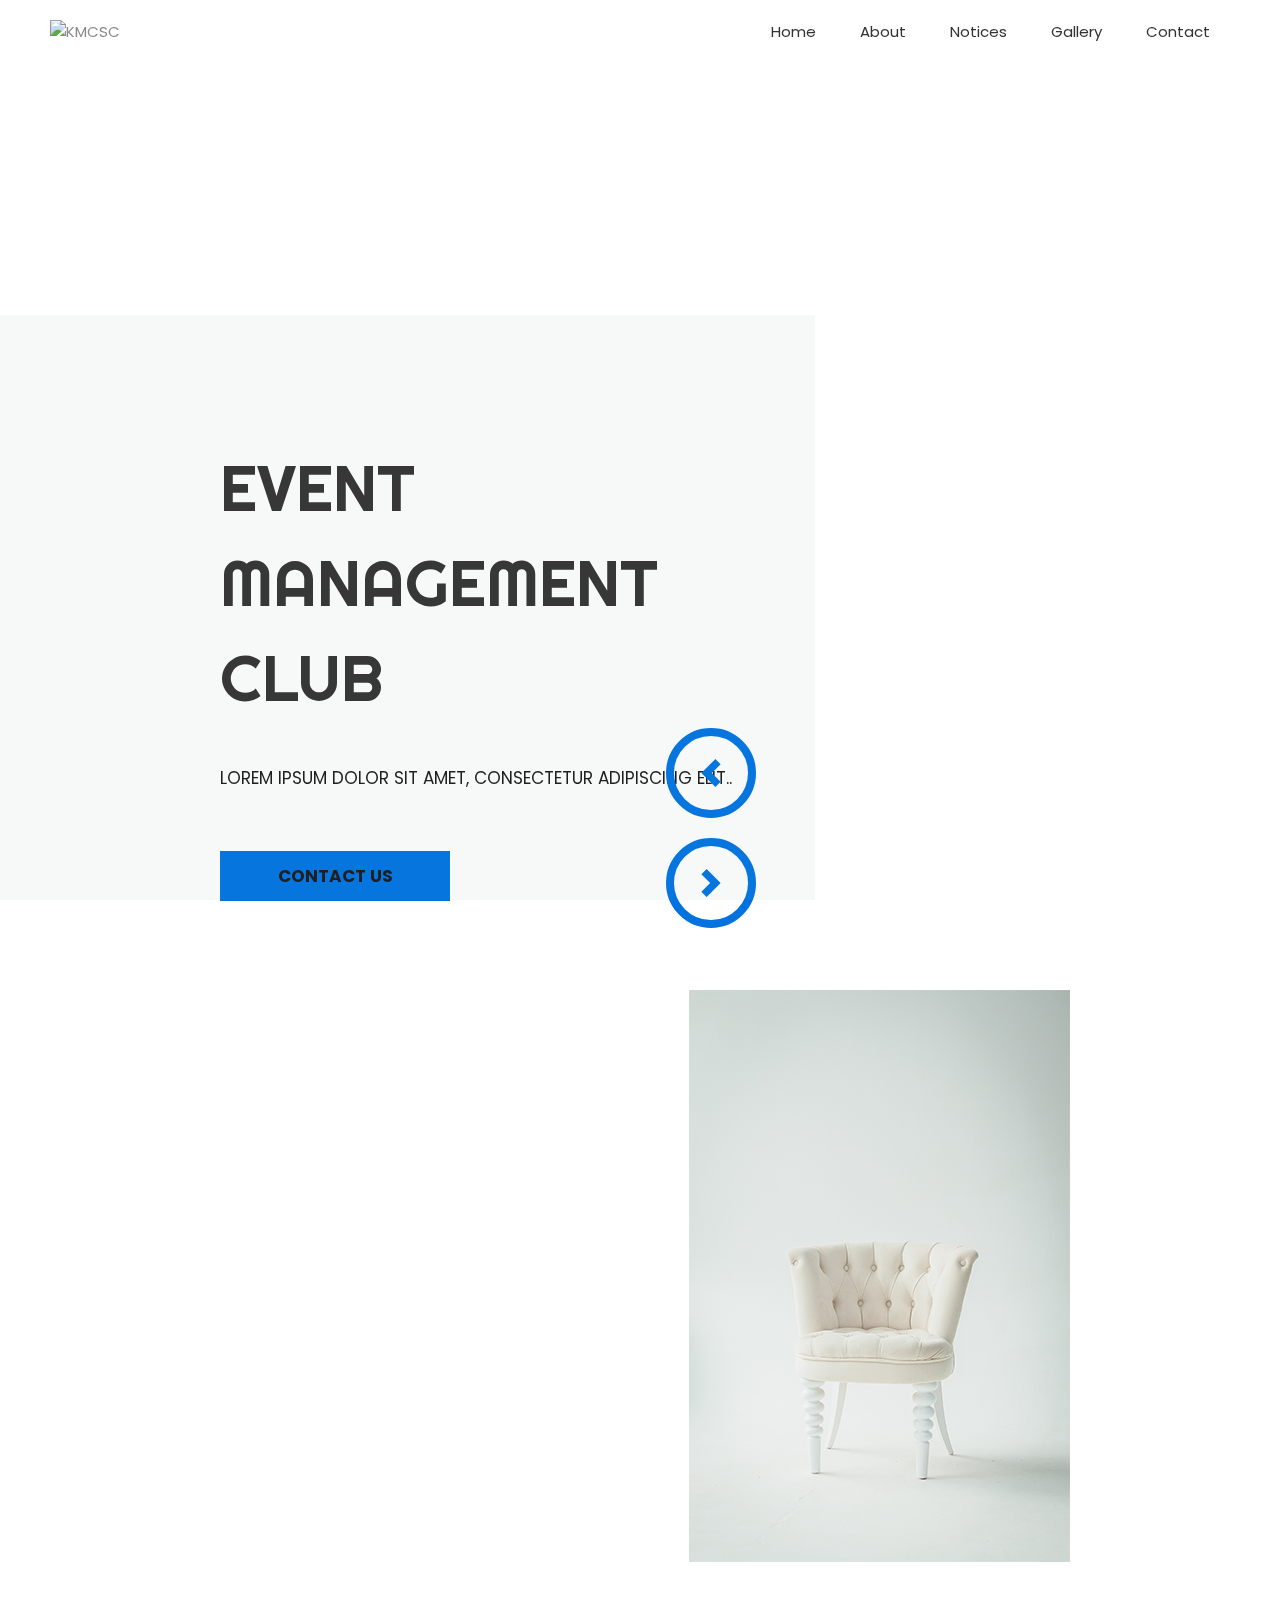
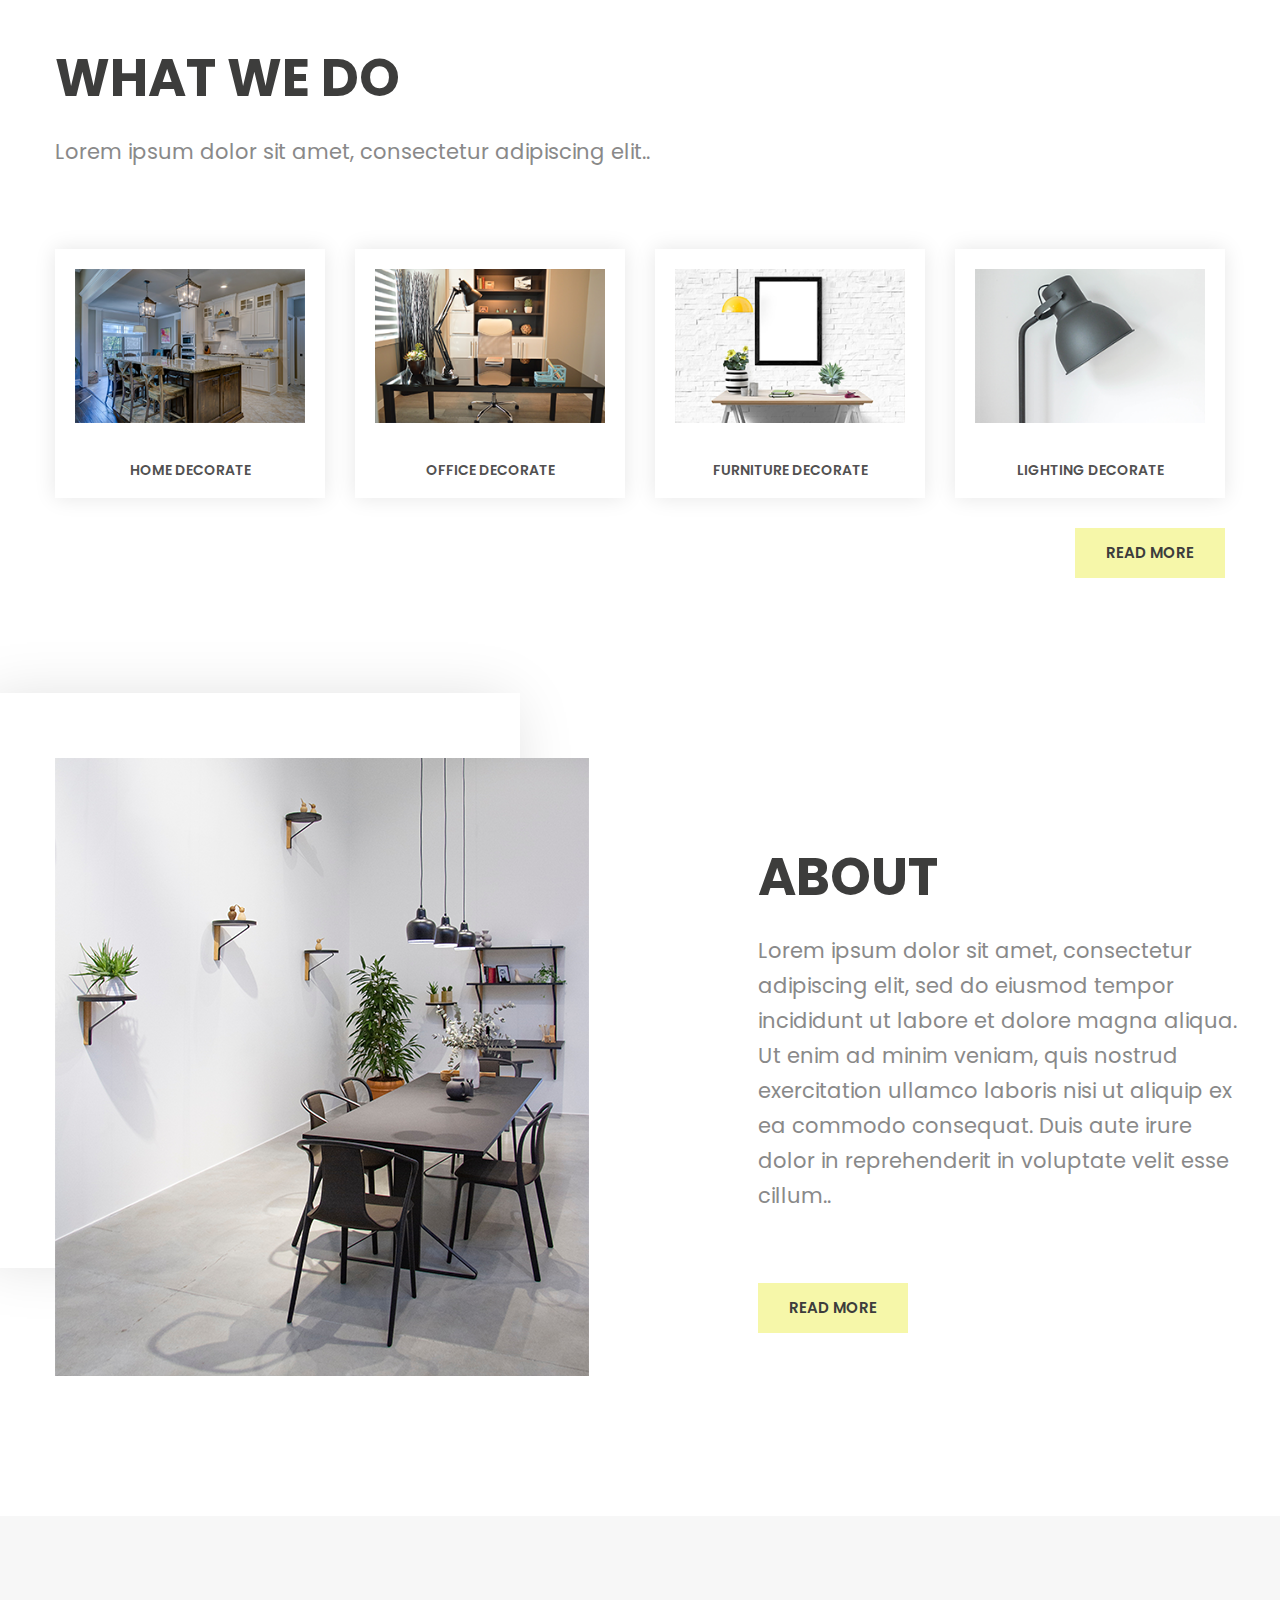
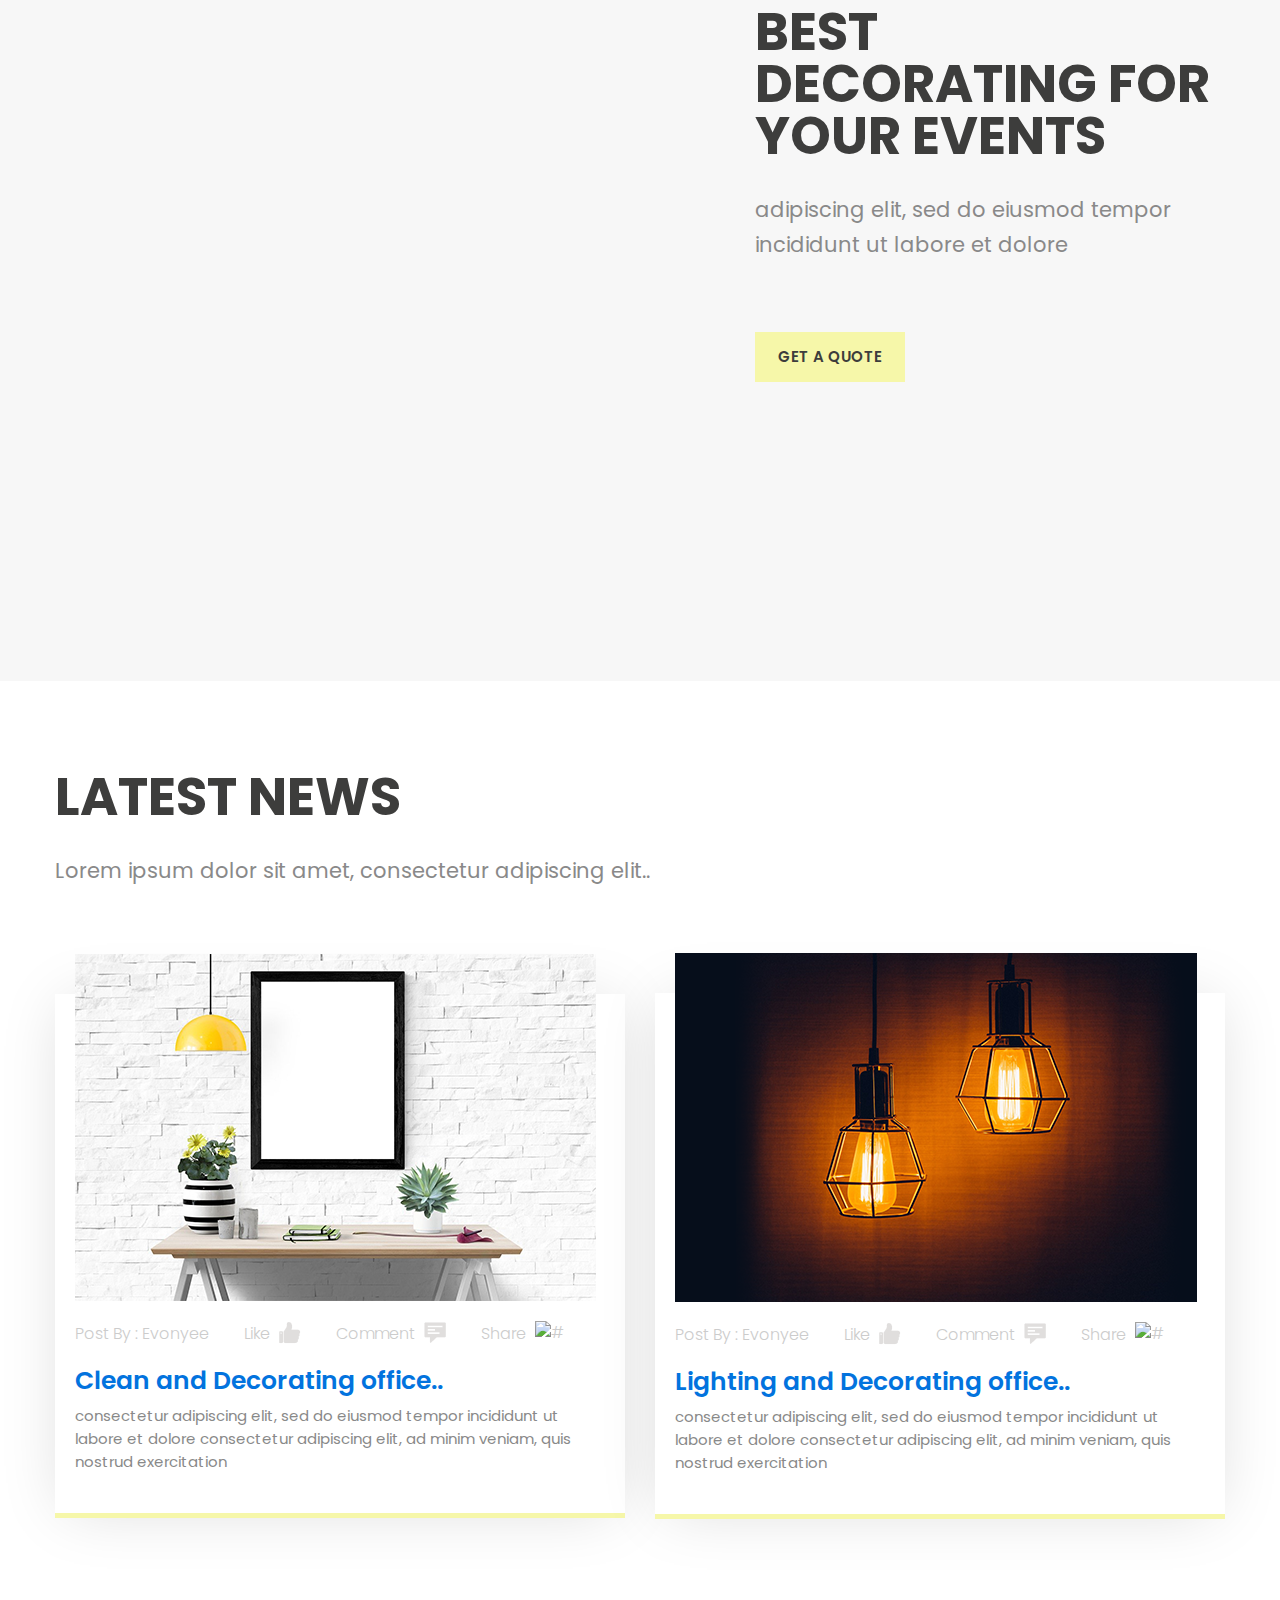
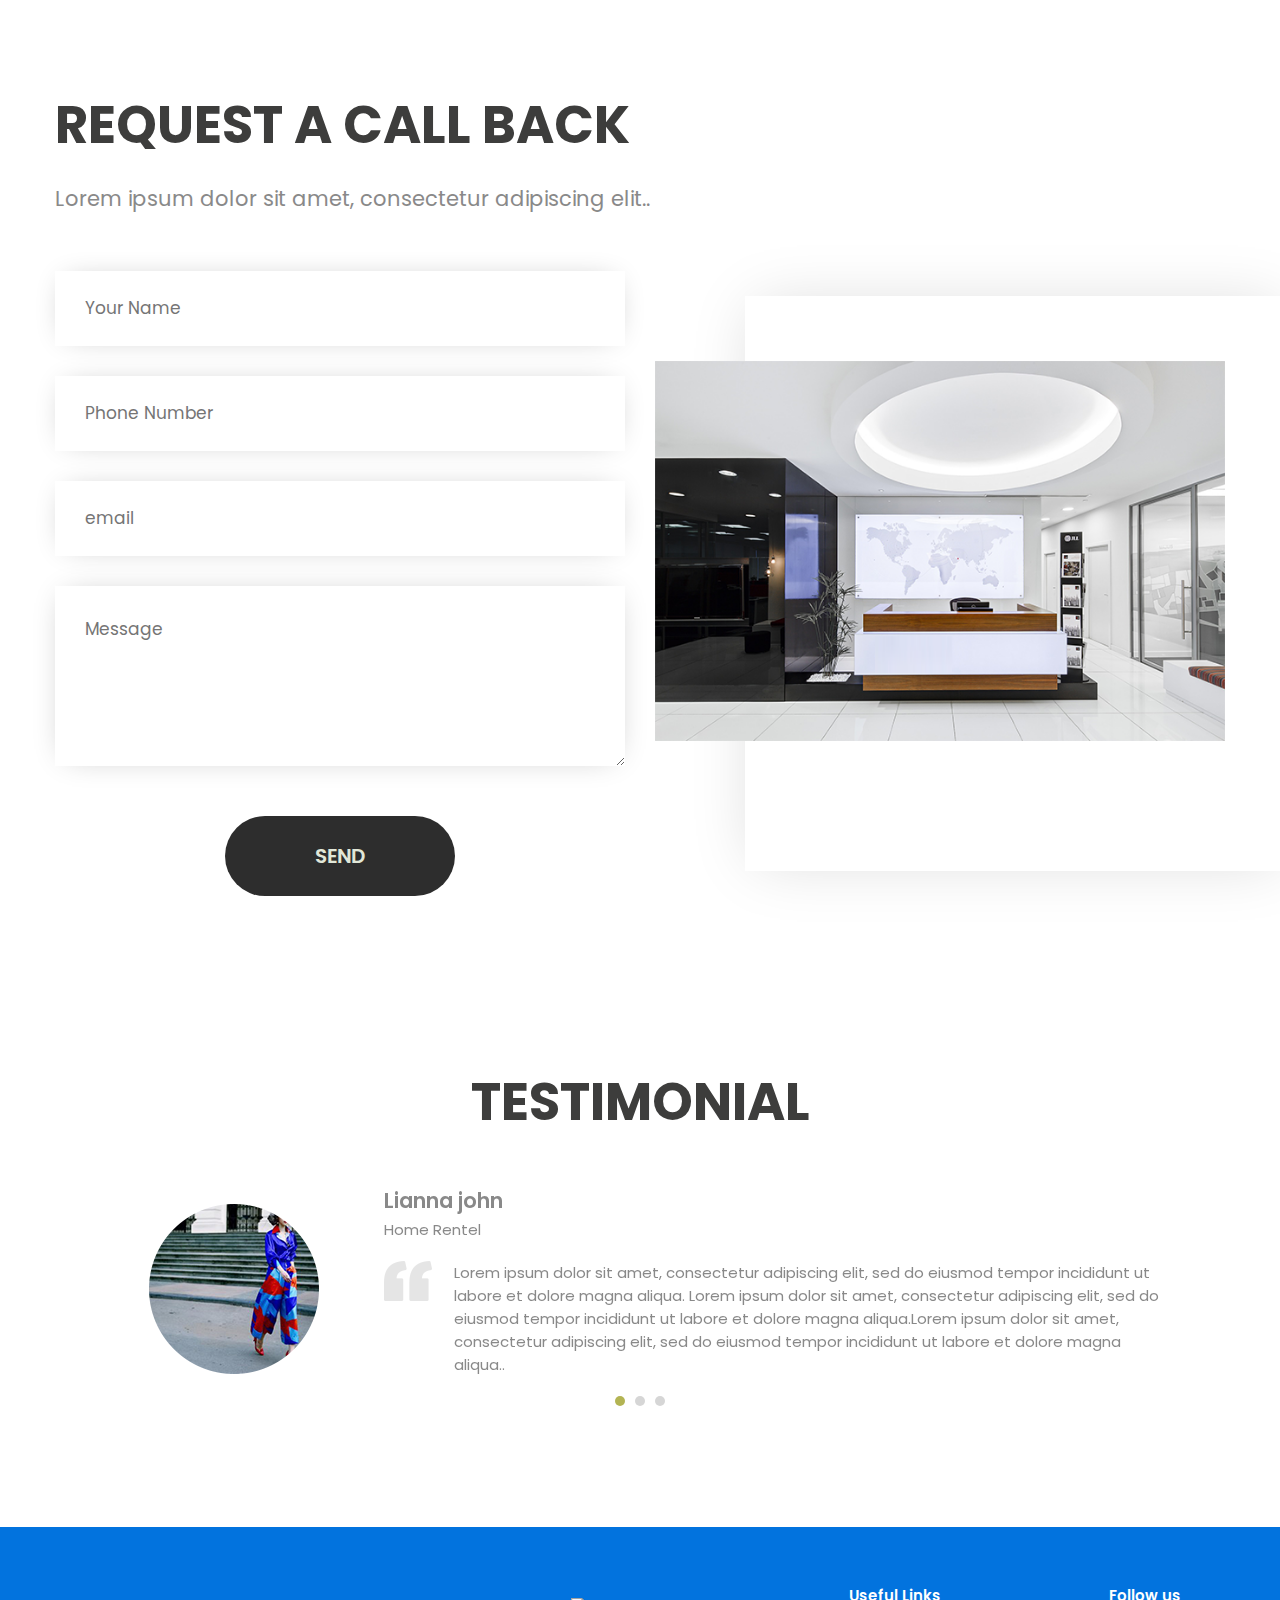
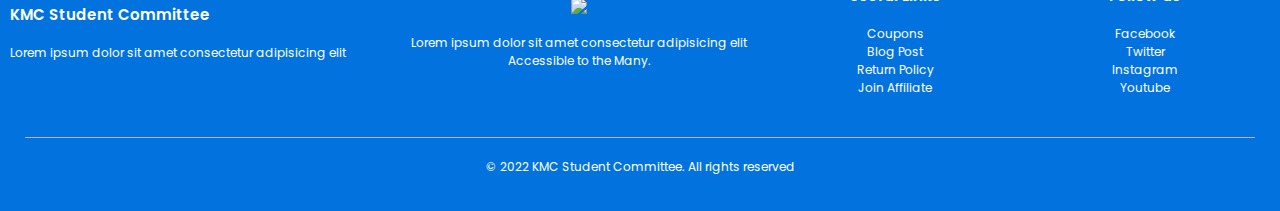
==== index2.html @ a3b0aa75 "updates" ====
<!DOCTYPE html>
<html lang="en">
   <head>
      <!-- basic -->
      <meta charset="utf-8">
      <meta http-equiv="X-UA-Compatible" content="IE=edge">
      <!-- mobile metas -->
      <meta name="viewport" content="width=device-width, initial-scale=1">
      <meta name="viewport" content="initial-scale=1, maximum-scale=1">
      <!-- site metas -->
      <title>Event Management Club</title>
      <meta name="keywords" content="">
      <meta name="description" content="">
      <meta name="author" content="">
      <!-- site icons -->
      <link rel="icon" href="img2/fevicon.png" type="image/png" />
      <!-- bootstrap css -->
      <link rel="stylesheet" href="css2/bootstrap.min.css" />
      <!-- site css -->
      <link rel="stylesheet" href="css2/style.css" />
      <link rel="stylesheet" href="css/style.css" />
      <!-- responsive css -->
      <link rel="stylesheet" href="css2/responsive.css" />
      <link rel="stylesheet" href="css/breakpoints.css" />
      <!-- colors css -->
      <link rel="stylesheet" href="css2/colors.css" />
      <!-- custom css -->
      <link rel="stylesheet" href="css2/custom.css" />
      <!-- wow animation css -->
      <link rel="stylesheet" href="css2/animate.css" />
      <!-- <link rel="stylesheet" href="css/scroll.css" /> -->
      <!-- Revolution Loaling Fonts and Icons  -->
      <link rel="stylesheet" href="js2/revolution/fonts/pe-icon-7-stroke/css2/pe-icon-7-stroke.css">
      <link rel="stylesheet" href="https://unicons.iconscout.com/release/v4.0.0/css/line.css">
      <link rel="stylesheet" href="https://unicons.iconscout.com/release/v4.0.0/css/solid.css">
      <!-- Revolution style Sheets  -->
      <link rel="stylesheet" href="js2/revolution/css2/settings.css">
      <link rel="stylesheet" href="js2/revolution/css2/layers.css">
      <link rel="stylesheet" href="js2/revolution/css2/navigation.css">
      <!-- owl stylesheets -->
      <link rel="stylesheet" href="css2/owl.carousel.min.css">
      <link rel="stylesheet" href="css2/owl.theme.default.css">
      <!--[if lt IE 9]>
      <script src="https://oss.maxcdn.com/libs/html5shiv/3.7.0/html5shiv.js"></script>
      <script src="https://oss.maxcdn.com/libs/respond.js2/1.4.2/respond.min.js"></script>
      <![endif]-->
   </head>
   <body id="default_theme" class="home_page1">
      <!-- header -->
      <div class="navbar">
         <img src="images/logo_stroke.png" alt="KMCSC" class="logo">
         <nav>
           <div class="nav_container">
         <ul class="MenuItems">
           <li><a href="index.html" class="club-nav-a">Home</a></li>
           <li><a href="" class="club-nav-a">About</a></li>
           <li><a href="" class="club-nav-a">Notices</a></li>
           <li><a href="" class="club-nav-a">Gallery</a></li>
           <li><a href="" class="club-nav-a">Contact</a></li>
         </ul>
         <button id="open-menu-btn"><i class="uil uil-bars"></i></button>
         <button id="close-menu-btn"><i class="uil uil-multiply"></i></button>
       </div>
       </nav>

       </div>
      <!-- Start Banner Slider -->
      <div class="banner-slider">
         <div class="container-fluid">
            <div class="row">
               <div id="slider_main" class="carousel slide" data-ride="carousel">
                  <!-- The slideshow -->
                  <div class="carousel-inner">
                     <div class="carousel-item active">
                        <div class="full">
                           <div class="left_blog_top">
                              <h3>Event Management<br>Club</h3>
                              <p>Lorem ipsum dolor sit amet, consectetur adipiscing elit..</p>
                              <a class="bt_main" href="contact.html">Contact Us</a>
                           </div>
                           <div class="right_blog_top">
                              <img src="img2/slide1_right.png" alt="#" />
                           </div>
                        </div>
                     </div>
                     <div class="carousel-item">
                        <div class="full">
                           <div class="left_blog_top">
                              <h3>Event Management<br>Club</h3>
                              <p>Lorem ipsum dolor sit amet, consectetur adipiscing elit..</p>
                              <a class="bt_main" href="contact.html">Contact Us</a>
                           </div>
                           <div class="right_blog_top">
                              <img src="img2/slide1_right.png" alt="#" />
                           </div>
                        </div>
                     </div>
                  </div>
                  <div class="slide_arrow">
                     <span>
                     <a class="carousel-control-prev" href="#slider_main" data-slide="prev">
                     <span class="carousel-control-prev-icon"></span>
                     </a>
                     <a class="carousel-control-next" href="#slider_main" data-slide="next">
                     <span class="carousel-control-next-icon"></span>
                     </a>
                     </span>
                  </div>
               </div>
            </div>
         </div>
      </div>
      <!-- End Banner Slider -->
      <!-- section -->
      <section class="layout_padding what_we_do">
         <div class="container">
            <div class="row">
               <div class="col-md-12">
                  <div class="full heading_s1">
                     <h3>What We Do</h3>
                     <p>Lorem ipsum dolor sit amet, consectetur adipiscing elit..</p>
                  </div>
               </div>
            </div>
            <div class="row">
               <div class="col-md-3">
                  <div class="full decorate_blog">
                     <img src="images2/sm1.png" alt="#" />
                     <a class="decorate_blog_bt" href="hd.html">Home Decorate</a>
                  </div>
               </div>
               <div class="col-md-3">
                  <div class="full decorate_blog">
                     <img src="images2/sm2.png" alt="#" />
                     <a class="decorate_blog_bt" href="od.html">Office Decorate</a>
                  </div>
               </div>
               <div class="col-md-3">
                  <div class="full decorate_blog">
                     <img src="images2/sm3.png" alt="#" />
                     <a class="decorate_blog_bt" href="fd.html">Furniture Decorate</a>
                  </div>
               </div>
               <div class="col-md-3">
                  <div class="full decorate_blog">
                     <img src="images2/sm4.png" alt="#" />
                     <a class="decorate_blog_bt" href="ld.html">Lighting Decorate</a>
                  </div>
               </div>
            </div>
            <div class="row">
               <div class="col-sm-12">
                  <div class="full">
                     <a class="read_more_bt float-right" href="#">Read More</a>
                  </div>
               </div>
            </div>
         </div>
      </section>
      <!-- end section -->
      <!-- section -->
      <section class="layout_padding about_section">
         <div class="container">
            <div class="row">
               <div class="col-md-12">
                  <div class="row">
                     <div class="row">
                        <div class="col-md-7 p-relative r-left">
                           <div class="full back_blog text_align_center padding_right_left_15">
                              <img src="images2/about_img.png" alt="#" />
                           </div>
                        </div>
                        <div class="col-md-5">
                           <div class="full heading_s1">
                              <h3>About</h3>
                              <p>Lorem ipsum dolor sit amet, consectetur adipiscing elit, sed do eiusmod tempor incididunt ut labore et dolore magna aliqua. Ut enim ad minim veniam, quis nostrud exercitation ullamco laboris nisi ut aliquip ex ea commodo consequat. Duis aute irure dolor in reprehenderit in voluptate velit esse cillum..</p>
                           </div>
                           <div class="full">
                              <a class="read_more_bt" href="#">Read More</a>
                           </div>
                        </div>
                     </div>
                  </div>
               </div>
            </div>
         </div>
      </section>
      <!-- end section -->
      <!-- section -->
      <section class="layout_padding design_layout">
         <div class="container">
            <div class="row">
               <div class="col-md-7">
                  <div class="full">
                  </div>
               </div>
               <div class="col-md-5">
                  <div class="full heading_s1">
                     <h3>Best<br>Decorating for<br>Your events</h3>
                     <p>adipiscing elit, sed do eiusmod tempor incididunt ut labore et dolore </p>
                  </div>
                  <div class="full">
                     <a class="read_more_bt" href="#">Get A Quote</a>
                  </div>
               </div>
            </div>
         </div>
      </section>
      <!-- end section -->
      <!-- section -->
      <section class="layout_padding">
         <div class="container">
            <div class="row">
               <div class="col-md-12">
                  <div class="full heading_s1">
                     <h3>Latest News</h3>
                     <p>Lorem ipsum dolor sit amet, consectetur adipiscing elit..</p>
                  </div>
               </div>
            </div>
            <div class="row">
               <div class="col-md-6">
                  <div class="blog_style">
                     <div class="full news_blog">
                        <img src="images2/blog1.png" alt="#" />
                     </div>
                     <div class="full post_colum">
                        <ul>
                           <li>Post By : Evonyee</li>
                           <li><a href="#">Like <img src="images2/like_btn.png" alt="#" /></a></li>
                           <li><a href="#">Comment <img src="images2/msg_btn.png" alt="#" /></a></li>
                           <li><a href="#">Share <img src="images2/Share_btn.png" alt="#" /></a></li>
                        </ul>
                     </div>
                     <div class="full">
                        <h3>Clean and Decorating office..</h3>
                        <p>consectetur adipiscing elit, sed do eiusmod tempor incididunt ut labore et dolore consectetur adipiscing elit, ad minim veniam, quis nostrud exercitation</p>
                     </div>
                  </div>
               </div>
               <div class="col-md-6">
                  <div class="blog_style">
                     <div class="full news_blog">
                        <img src="images2/blog2.png" alt="#" />
                     </div>
                     <div class="full post_colum">
                        <ul>
                           <li>Post By : Evonyee</li>
                           <li><a href="#">Like <img src="images2/like_btn.png" alt="#" /></a></li>
                           <li><a href="#">Comment <img src="images2/msg_btn.png" alt="#" /></a></li>
                           <li><a href="#">Share <img src="images2/Share_btn.png" alt="#" /></a></li>
                        </ul>
                     </div>
                     <div class="full">
                        <h3>Lighting and Decorating office..</h3>
                        <p>consectetur adipiscing elit, sed do eiusmod tempor incididunt ut labore et dolore consectetur adipiscing elit, ad minim veniam, quis nostrud exercitation</p>
                     </div>
                  </div>
               </div>
            </div>
         </div>
      </section>
      <!-- end section -->
      <!-- section -->
      <section class="layout_padding">
         <div class="container">
            <div class="row">
               <div class="col-md-12">
                  <div class="full heading_s1">
                     <h3>Request A Call Back</h3>
                     <p>Lorem ipsum dolor sit amet, consectetur adipiscing elit..</p>
                  </div>
               </div>
            </div>
            <div class="row">
               <div class="col-md-6">
                  <form action="#">
                     <fieldset>
                        <div class="row">
                           <div class="col-sm-12">
                              <div class="full fieldset_blog">
                                 <input type="text" placeholder="Your Name" name="name" />
                              </div>
                              <div class="full fieldset_blog">
                                 <input type="text" placeholder="Phone Number" name="phone_no" />
                              </div>
                              <div class="full fieldset_blog">
                                 <input type="email" placeholder="email" name="email" />
                              </div>
                              <div class="full fieldset_blog">
                                 <textarea placeholder="Message"></textarea>
                              </div>
                              <div class="full fieldset_blog center">
                                 <button>Send</button>
                              </div>
                           </div>
                        </div>
                     </fieldset>
                  </form>
               </div>
               <div class="col-md-6 p-relative">
                  <div class="full back_blog">
                     <img class="img-responsive" src="images2/call_back.png" alt="#" />
                  </div>
               </div>
            </div>
         </div>
      </section>
      <!-- end section -->
      <!-- section -->
      <section class="layout_padding">
         <div class="container">
            <div class="row">
               <div class="col-md-12">
                  <div class="full heading_s1 text_align_center">
                     <h3>Testimonial</h3>
                  </div>
                  <div class="testimonial_slider">
                     <div class="full">
                        <div class="client_slider_main2">
                           <div id="testimonial2" class="client_slider_main owl-carousel owl-theme">
                              <div class="item">
                                 <div class="row">
                                    <div class="col-md-3">
                                       <div class="full">
                                          <div class="center"> <img src="images2/layout_img/testimo_profile.png" alt="#" /> </div>
                                       </div>
                                    </div>
                                    <div class="col-md-9">
                                       <div class="full">
                                          <div class="testi_head">
                                             <h4>Lianna john</h4>
                                             <p>Home Rentel</p>
                                          </div>
                                       </div>
                                       <div class="full testi_slide">
                                          <p><img src="images2/layout_img/quate_left_test.png" alt="#" />Lorem ipsum dolor sit amet, consectetur adipiscing elit, sed do eiusmod tempor incididunt ut labore et dolore magna aliqua. Lorem ipsum dolor sit amet, consectetur adipiscing elit, sed do eiusmod tempor incididunt ut labore et dolore magna aliqua.Lorem ipsum dolor sit amet, consectetur adipiscing elit, sed do eiusmod tempor incididunt ut labore et dolore magna aliqua..</p>
                                       </div>
                                    </div>
                                 </div>
                              </div>
                              <div class="item">
                                 <div class="row">
                                    <div class="col-md-3">
                                       <div class="full">
                                          <div class="center"> <img src="images2/layout_img/testimo_profile.png" alt="#" /> </div>
                                       </div>
                                    </div>
                                    <div class="col-md-9">
                                       <div class="full">
                                          <div class="testi_head">
                                             <h4>Rosy Mike</h4>
                                             <p>Home Rentel</p>
                                          </div>
                                       </div>
                                       <div class="full testi_slide">
                                          <p><img src="images2/layout_img/quate_left_test.png" alt="#" />Lorem ipsum dolor sit amet, consectetur adipiscing elit, sed do eiusmod tempor incididunt ut labore et dolore magna aliqua. Lorem ipsum dolor sit amet, consectetur adipiscing elit, sed do eiusmod tempor incididunt ut labore et dolore magna aliqua.Lorem ipsum dolor sit amet, consectetur adipiscing elit, sed do eiusmod tempor incididunt ut labore et dolore magna aliqua..</p>
                                       </div>
                                    </div>
                                 </div>
                              </div>
                              <div class="item">
                                 <div class="row">
                                    <div class="col-md-3">
                                       <div class="full">
                                          <div class="center"> <img src="images2/layout_img/testimo_profile.png" alt="#" /> </div>
                                       </div>
                                    </div>
                                    <div class="col-md-9">
                                       <div class="full">
                                          <div class="testi_head">
                                             <h4>William Butter</h4>
                                             <p>Home Rentel</p>
                                          </div>
                                       </div>
                                       <div class="full testi_slide">
                                          <p><img src="images2/layout_img/quate_left_test.png" alt="#" />Lorem ipsum dolor sit amet, consectetur adipiscing elit, sed do eiusmod tempor incididunt ut labore et dolore magna aliqua. Lorem ipsum dolor sit amet, consectetur adipiscing elit, sed do eiusmod tempor incididunt ut labore et dolore magna aliqua.Lorem ipsum dolor sit amet, consectetur adipiscing elit, sed do eiusmod tempor incididunt ut labore et dolore magna aliqua..</p>
                                       </div>
                                    </div>
                                 </div>
                              </div>
                           </div>
                        </div>
                     </div>
                  </div>
               </div>
            </div>
         </div>
      </section>
      <!-- end section -->
      <!-- end footer -->
      <section>
         <div class="footer hidden">
           <div class="container2">
             <div class="row">
               <div class="footer-col-1">
                 <h3>KMC Student Committee</h3>
                 <p>Lorem ipsum dolor sit amet consectetur adipisicing elit</p>
               </div>
               <div class="footer-col-2">
                 <img src="images/logo_stroke.png">
                 <p>Lorem ipsum dolor sit amet consectetur adipisicing elit  Accessible to the Many.</p>
               </div>
               <div class="footer-col-3">
                 <h3>Useful Links</h3>
                 <ul>
                   <li>Coupons</li>
                   <li>Blog Post</li>
                   <li>Return Policy</li>
                   <li>Join Affiliate</li>
                 </ul>
               </div>
               <div class="footer-col-4">
                 <h3>Follow us</h3>
                 <ul>
                   <li>Facebook</li>
                   <li>Twitter</li>
                   <li>Instagram</li>
                   <li>Youtube</li>
                 </ul>
               </div>
             </div>
             <hr>
             <p class="copyright">© 2022 KMC Student Committee. All rights reserved</p>
           </div>
         </div>
         
        </section>
      <!-- end cpy -->
      <!-- jQuery (necessary for Bootstrap's JavaScript) -->
      <script src="js/test.js"></script>
      <script src="js2/jquery.min.js"></script>
      <script src="js2/popper.min.js"></script>
      <script src="js2/bootstrap.min.js"></script>
      <!-- javascript -->
      <script src="js2/owl.carousel.js"></script>
      <!-- wow animation -->
      <script src="js2/wow.js"></script>
      <!-- menumaker -->
      <script src="js2/menumaker.js"></script>
      <!-- custom js -->
      <script src="js2/custom.js"></script>
   </body>
</html>
---- css2/style.css ----
/*------------------------------------------------------------------
        File Name: style.css
-------------------------------------------------------------------*/


/*------------------------------------------------------------------
        1. import fonts
-------------------------------------------------------------------*/

@import url(https://fonts.googleapis.com/css?family=Source+Sans+Pro:300,400,400i,600,700,900);
@import url('https://fonts.googleapis.com/css?family=Raleway:100,100i,200,200i,300,300i,400,400i,500,500i,600,600i,700,700i,800,800i,900,900i');
@import url('https://fonts.googleapis.com/css?family=Poppins:100,100i,200,200i,300,300i,400,400i,500,500i,600,600i,700,700i,800,800i,900,900i');
@import url(https://fonts.googleapis.com/css?family=Roboto:300,400,400i,500,500i,700,700i);
@import url(https://fonts.googleapis.com/css?family=Arvo:400,400i,700,700i);
@import url('https://fonts.googleapis.com/css?family=Oswald:200,300,400,500,600,700');
@import url('https://fonts.googleapis.com/css?family=Montserrat:200,300,400,500,600,700,800,900');
@import url('https://fonts.googleapis.com/css?family=Courgette&subset=latin-ext');
@import url('https://fonts.googleapis.com/css?family=Quicksand:300,400,500,700');
@import url('https://fonts.googleapis.com/css?family=Norican');
@import url('https://fonts.googleapis.com/css?family=Righteous&display=swap');

/*------------------------------------------------------------------
        2. import files
-------------------------------------------------------------------*/

@import url(animate.css);
@import url(font-awesome.min.css);

/*------------------------------------------------------------------
        3. basic
-------------------------------------------------------------------*/

* {
    margin: 0;
    padding: 0;
    outline: none !important;
    box-sizing: border-box;
}
:root {
	--color-primary: #0273de;
	--color-white: #fff;
	--color-dark-text: #333;
	--color-1st-background: #f9fcff;
	--color-primary-dark: #0264c2;
	--color-grey-light: #f3f3f3;
	--color-orange: #DA4D1D;
}

input,
button,
select,
textarea {
    outline: none !important;
}

html,
body {
    color: #898989;
    font-size: 15px;
    font-family: 'Quicksand', sans-serif;
    line-height: normal;
    font-weight: 400;
    overflow-x: hidden !important;
}

body {
    overflow-x: hidden;
}

/* a {
    color: #1f1f1f;
    text-decoration: none !important;
    outline: none !important;
    -webkit-transition: all .3s ease-in-out;
    -moz-transition: all .3s ease-in-out;
    -ms-transition: all .3s ease-in-out;
    -o-transition: all .3s ease-in-out;
    transition: all .3s ease-in-out;
}

h1,
h2,
h3,
h4,
h5,
h6 {
    letter-spacing: 0;
    font-weight: normal;
    position: relative;
    padding: 0;
    font-weight: normal;
    line-height: normal;
    color: #1f1f1f;
    margin: 0
}

h6 {
    font-size: 14px;
    margin-bottom: 10px;
}

h1 {
    font-size: 24px
} */

.small_heading.main-heading h2 {
    font-size: 21px;
}

.small_heading.main-heading::after {
    top: 18px;
}

.small_heading.main-heading {
    width: 100%;
    margin: 10px 0;
}

/* h3 {
    font-size: 18px
}

h4 {
    font-size: 16px
}

h5 {
    font-size: 14px
}

h1 a,
h2 a,
h3 a,
h4 a,
h5 a,
h6 a {
    color: #212121;
    text-decoration: none!important;
    opacity: 1
} */

ol,
ul {
    list-style: none;
    margin: 0;
}

/* a {
    color: #000;
    text-decoration: none;
    outline: none;
} */

a,
.btn {
    text-decoration: none !important;
    outline: none !important;
    -webkit-transition: all .3s ease-in-out;
    -moz-transition: all .3s ease-in-out;
    -ms-transition: all .3s ease-in-out;
    -o-transition: all .3s ease-in-out;
    transition: all .3s ease-in-out;
}

.btn-custom {
    margin-top: 20px;
    background-color: transparent;
    border: 2px solid #ddd;
    padding: 12px 40px;
    font-size: 16px;
}

.button_section {
    float: left;
    width: 100%;
}

.right_bt {
    float: right;
}

a.btn,
button.btn {
    min-width: 170px;
    height: 50px;
    border-radius: 100px;
    padding: 0;
    text-align: center;
    line-height: 52px;
    font-size: 14px;
    font-weight: 400;
    text-transform: uppercase;
    margin-top: 10px;
    color: #fff;
    border: solid transform 1px;
}

a.btn:hover,
button.btn:hover,
a.btn:focus,
button.btn:focus {
    background: #252525;
    color: #fff;
}

button {
    transition: ease all 0.5s;
    cursor: pointer;
}

.bt_main {
    color: #1b1b1b;
    font-size: 17px;
    min-width: 230px;
    float: left;
    text-align: center;
    height: 50px;
    border-radius: 0;
    line-height: 50px;
    font-weight: 700;
    border: none;
    padding: 0 35px;
    text-transform: uppercase;
}

.bt_main:hover,
.bt_main:focus {
    color: #fff;
}

.reverse_bt.bt_main {
    color: #fff;
}

.white_bt.bt_main {
    background: #fff;
}

.white_bt.bt_main:hover,
.white_bt.bt_main:focus {
    color: #fff;
}

.field button {
    background: #2d2d2d;
    color: #e1e7d8;
    font-size: 20px;
    width: auto;
    float: left;
    text-align: center;
    height: 70px;
    border-radius: 100px;
    line-height: 50px;
    font-weight: 700;
    border: none;
    transition: ease all 0.1s;
    cursor: pointer;
    min-width: 225px;
    margin-top: 30px;
}

.field button:hover, .field button:focus {
    background: #f6f7a9;
    color: #111;
    box-shadow: 0 0 30px 0 rgba(0,0,0,0.1);
    border: solid #fff 2px;
}

.border_circle_bt {
    border-radius: 50px;
}

.padding-bottom_0 {
    padding-bottom: 0 !important;
}

.padding-top_0 {
    padding-top: 0 !important;
}

.padding-bottom_1 {
    padding-bottom: 10px !important;
}

.padding-bottom_2 {
    padding-bottom: 20px !important;
}

.padding-bottom_3 {
    padding-bottom: 30px !important;
}

.padding-bottom_4 {
    padding-bottom: 40px !important;
}

.padding-bottom_5 {
    padding-bottom: 50px !important;
}

.margin_top_10 {
    margin-top: 10px;
}

.color_black p,
.color_black p.large,
.color_black ul,
.color_black ul li {
    color: #000;
}

.black_color {
    color: #000 !important;
}

.extra_light_font {
    font-weight: 300 !important;
}

.light_font {
    font-weight: 300 !important;
}

.normal_font {
    font-weight: 400 !important;
}

.semi_bold_font {
    font-weight: 600 !important;
}

.bold_font {
    font-weight: 700 !important;
}

.extra_bold_font {
    font-weight: 900 !important;
}

.lead {
    font-size: 18px;
    line-height: 30px;
    color: #767676;
    margin: 0;
    padding: 0;
}

blockquote {
    margin: 20px 0 20px;
    padding: 30px;
}

.margin_0 {
    margin: 0 !important;
}

.padding_0 {
    padding: 0 !important;
}

/* h2 {
    font-size: 36px;
    color: #000;
    line-height: normal;
    font-weight: 600;
    margin-bottom: 20px;
    text-transform: none;
    position: relative;
}

h3 {
    font-size: 24px;
    color: #484949;
    line-height: normal;
    font-weight: 600;
    text-transform: none;
    font-family: 'Poppins', sans-serif;
    margin-bottom: 10px;
}

h4 {
    font-size: 18px;
    color: #000;
    line-height: 21px;
    font-weight: 600;
    text-transform: uppercase;
    margin: 30px 0 20px 0;
}

h5 {
    font-size: 15px;
    font-weight: 700;
    text-transform: uppercase;
    margin: 0;
    line-height: normal;
    color: #000;
}

p {
    color: #1b1b1b;
    font-size: 17px;
    font-weight: 400;
    line-height: normal;
}

p.large {
    color: #707070;
    font-size: 16px;
    font-weight: 400;
}

p.large_2 {
    font-weight: 500;
    font-size: 14px;
    color: #000;
} */

.img-responsive {
    max-width: 100%;
}

button,
input,
select,
textarea,
option {
    font-family: 'Poppins', sans-serif;
}

a#submit {
    z-index: 1;
}

a:hover,
a:focus {
    color: #000;
    text-decoration: none;
}

.span1,
.span2,
.span3,
.span4,
.span5,
.span6,
.span7,
.span8,
.span9,
.span10 {
    padding: 0 15px;
    float: left;
    min-height: 25px;
}

.border_radius_0 {
    border-radius: 0 !important;
}

.span1 {
    width: 10%;
}

.span2 {
    width: 20%;
}

.span3 {
    width: 30%;
}

.span4 {
    width: 40%;
}

.span5 {
    width: 50%;
}

.span6 {
    width: 60%;
}

.span7 {
    width: 70%;
}

.span8 {
    width: 80%;
}

.span9 {
    width: 90%;
}

.span10 {
    width: 100%;
}

.container {
    width: 1200px;
    max-width: 1200px;
}

.layout_padding {
    padding-top: 90px;
    padding-bottom: 90px;
}

.layout_padding_2 {
    padding-top: 75px;
    padding-bottom: 75px;
}

.full {
    width: 100%;
    float: left;
    margin: 0;
    padding: 0;
}

.vertical-center {
    display: flex;
    align-items: center;
    height: 100%;
    width: 100%;
}

.right_side {
    float: right;
}

.text_align_right {
    text-align: right;
}

.left_side {
    float: left;
}

.text_align_left {
    text-align: left;
}

.text_align_center {
    text-align: center;
}

.center {
    width: 100%;
    display: flex;
    justify-content: center;
    align-items: center;
}

.border_dotted_circle {
    border: dotted #e1e1e1 3px;
    width: 170px;
    height: 170px;
    border-radius: 100%;
    display: flex;
    justify-content: center;
    align-items: center;
    position: relative;
    z-index: 1;
}

.border_dotted_circle:hover,
.border_dotted_circle:focus {
    border: dotted #e1e1e1 3px;
    animation-name: rotate;
    animation-duration: 2s;
    animation-iteration-count: infinite;
    animation-timing-function: linear;
    -webkit-animation-name: rotate;
    -webkit-animation-duration: 2s;
    -webkit-animation-iteration-count: infinite;
    -webkit-animation-timing-function: linear;
    -moz-animation-name: rotate;
    -moz-animation-duration: 2s;
    -moz-animation-iteration-count: infinite;
    -moz-animation-timing-function: linear;
    -ms-animation-name: rotate;
    -ms-animation-duration: 5s;
    -ms-animation-iteration-count: infinite;
    -ms-animation-timing-function: linear;
    -o-animation-name: rotate;
    -o-animation-duration: 2s;
    -o-animation-iteration-count: infinite;
    -o-animation-timing-function: linear;
}

@-webkit-keyframes rotate {
    from {
        -webkit-transform: rotate(0deg);
        -moz-transform: rotate(0deg);
        -ms-transform: rotate(0deg);
        -o-transform: rotate(0deg);
        transform: rotate(0deg);
    }
    to {
        -webkit-transform: rotate(360deg);
        -moz-transform: rotate(360deg);
        -ms-transform: rotate(360deg);
        -o-transform: rotate(360deg);
        transform: rotate(360deg);
    }
}

@-moz-keyframes rotate {
    from {
        -moz-transform: rotate(0deg);
    }
    to {
        -moz-transform: rotate(360deg);
    }
}

.white_fonts p,
.white_fonts h1,
.white_fonts h2,
.white_fonts h3,
.white_fonts h4,
.white_fonts h5,
.white_fonts h6,
.white_fonts ul,
.white_fonts ul li,
.white_fonts ul li a,
.white_fonts ul i,
.white_fonts .post_info i,
.white_fonts div,
.white_fonts a.read_more {
    color: #fff !important;
}

.light_gray_fonts p,
.light_gray_fonts h1,
.light_gray_fonts h2,
.light_gray_fonts h3,
.light_gray_fonts h4,
.light_gray_fonts h5,
.light_gray_fonts h6,
.light_gray_fonts ul,
.light_gray_fonts ul li,
.light_gray_fonts ul li a,
.light_gray_fonts ul i,
.light_gray_fonts .post_info i,
.light_gray_fonts div,
.light_gray_fonts a.read_more {
    color:var(--color-dark-text) !important;
}

.parallax_bg {
    background-repeat: no-repeat;
    background-position: center center;
    background-size: cover;
    background-attachment: fixed;
}

.dark_gray {
    background-color: #252525;
    min-height: 400px;
}

.list_style_1 {
    font-size: 14px;
    font-weight: 500;
    margin: 20px 0 15px;
}

.list_style_1 i {
    float: left;
    margin: 3px 16px 0 0;
}

.light_silver {
    background: #f9f9f9;
}

.light_silver_2 {
    background: #f3f3f3;
}

hr.dottad_border {
    border-top: dotted 3px;
    margin: 80px 0;
}

.padding_right_left_15 {
    padding-left: 15px;
    padding-right: 15px;
}

.padding_right_left_25 {
    padding-left: 25px;
    padding-right: 25px;
}

.padding_top_80 {
    padding-top: 80px;
}

.padding_bottom_80 {
    padding-bottom: 80px;
}

.padding_bottom_0 {
    padding-bottom: 0;
}

.padding_inner {
    padding-top: 75px;
    padding-bottom: 75px;
}

.theme_color_bg h2::after {
    background: #fff;
}

.layout_pur_minus {
    margin-bottom: -190px;
    position: relative;
    z-index: 1;
}

.haf_full_section {
    position: relative;
}

.haf_full_section.right_full::after {
    content: "";
    display: block;
    width: 50%;
    background-color: #333;
    height: 100%;
    position: absolute;
    top: 0;
    right: 0;
    background-repeat: no-repeat;
    background-size: cover;
}

.haf_full_section.left_full::before {
    content: "";
    display: block;
    width: 50%;
    background-color: #333;
    height: 100%;
    position: absolute;
    top: 0;
    left: 0;
    background-repeat: no-repeat;
    background-size: cover;
}

.gray1 {
    background: #464646;
}

.gray2 {
    background-color: #555555;
}

.overlap_top_img_main {
    margin: -70px 0 0 0;
}

.center_padding {
    padding: 150px 0 120px;
}

.border_0 {
    border-width: 0 !important;
}

.oswald_fonts h1,
.oswald_fonts h2,
.oswald_fonts h3,
.oswald_fonts h4,
.oswald_fonts h5,
.oswald_fonts h6 {
    font-family: 'Oswald', sans-serif;
}

.small_radius {
    border-radius: 5px;
}

section .small_head h2 {
    font-size: 30px;
}

.home_page8 p.team_mem_name {
    font-size: 18px;
    font-weight: 400;
}

.margin_top_0 {
    margin-top: 0 !important;
}

.montserrat_fonts li,
.montserrat_fonts a,
.montserrat_fonts ul {
    font-family: 'Montserrat', sans-serif;
    font-weight: 400;
}


/*------------------------------------------------------------------
        4. loader
-------------------------------------------------------------------*/


/* Preloader */

#preloader {
    position: fixed;
    top: 0;
    left: 0;
    background-color: #fff;
    z-index: 999;
    display: flex;
    justify-content: center;
    align-items: center;
    width: 100%;
    height: 100%;
}

#status {
    background: url('../images/loading.gif');
    width: 500px;
    height: 375px;
    background-size: cover;
    background-position: center center;
    background-repeat: no-repeat;
}


/*------------------------------------------------------------------
        5. header
-------------------------------------------------------------------*/

.header {
    padding: 0;
    position: absolute;
    width: 100%;
    z-index: 2;
}

.header_fixed {
    position: fixed;
    top: 0;
    left: 0;
    width: 100%;
}

.header_style2.header {
    padding: 10px 0;
}

.home_page2 .header {
    background: #fff;
}

.home_page2 .header .social_icons li a:hover,
.home_page2 .header .social_icons li a:focus {
    color: #f7b516;
}

.home_page2 .logo_circle img {
    position: relative;
    top: 10px;
}

.header_bg_transparent {
    background: rgba(37, 37, 37, 0.2);
}

.header.header_style4.header_left_side .main_menu {
    margin-right: 0;
    margin-left: 100px;
}

.header_top {
    min-height: 50px;
    padding: 30px 0 30px;
    border-bottom: solid rgba(255,255,255,.1) 1px;
}

.fix_header {
    position: absolute;
    top: 0;
    z-index: 1;
    width: 100%;
    background: rgba(0, 0, 0, .5);
}

.top_style {
    float: left;
    width: 100%;
}


/**-- logo --**/

.logo {
    margin: 0;
    float: left;
}

.logo img {
    width: 210px;
}

.home_page2 .logo_circle {
    background: #fff;
    float: left;
    width: 100%;
    text-align: center;
    margin: -15px 0;
    padding: 15px 0;
    border-radius: 0;
}

.home_page2 .logo_circle::after {
    width: 100%;
    height: 56px;
    content: "";
    display: block;
    position: absolute;
    z-index: 1;
    bottom: -65px;
    left: 0;
    background-image: url('../images/arr_logo.png');
    background-repeat: no-repeat;
    background-position: bottom center;
    background-size: 100% 100%;
}

.logo_circle {
    margin-left: 30px;
    float: left;
}

.toggle_icon {
    float: left;
    position: relative;
}

/**-- menu --**/

.sidenav {
    height: 100%;
    width: 0;
    position: fixed;
    z-index: 35;
    top: 0;
    left: 0;
    background-color: 
    #111;
    overflow-x: hidden;
    transition: 0.5s;
    clip-path: polygon(0 0, 100% 0, 75% 100%, 0% 100%);
    display: flex;
    justify-content: center;
}

.menu_sidebar {
    float: left;
    left: 0;
    position: relative;
    width: 100%;
    padding: 100px 80px;
}

.sidenav a {
    padding: 20px 20px 20px 30px;
    text-decoration: none;
    font-size: 28px;
    color: #818181;
    display: block;
    transition: 0.3s;
    text-transform: uppercase;
    font-weight: 400;
    font-family: 'Poppins', sans-serif;
    color: #fff;
}

.sidenav a:hover {
  color: #fafba4;
}

.sidenav .closebtn {
  position: absolute;
  top: 0;
  right: 25px;
  font-size: 36px;
  margin-left: 50px;
}

.menu_side {
    float: right;
    width: auto;
    position: relative;
    z-index: 1;
}

.main_menu div#navbar_menu ul li a i {
    font-weight: 600;
    font-size: 13px;
}

#navbar_menu,
#navbar_menu ul,
#navbar_menu ul li,
#navbar_menu ul li a,
#navbar_menu #menu-button {
    margin: 0;
    padding: 0;
    border: 0;
    list-style: none;
    line-height: 1;
    display: block;
    -webkit-box-sizing: border-box;
    -moz-box-sizing: border-box;
    box-sizing: border-box;
}

#navbar_menu ul,
#navbar_menu ul li,
#navbar_menu ul li a,
#navbar_menu #menu-button {
    position: relative;
}

#navbar_menu:after,
#navbar_menu>ul:after {
    content: ".";
    display: block;
    clear: both;
    visibility: hidden;
    line-height: 0;
    height: 0;
}

#navbar_menu #menu-button {
    display: none;
}

#navbar_menu {
    margin: 0;
    float: left;
}

#navbar_menu>ul>li {
    float: left;
    margin: 0;
}

#navbar_menu.align-center>ul {
    font-size: 0;
    text-align: center;
}

#navbar_menu.align-center>ul>li {
    display: inline-block;
    float: none;
}

#navbar_menu.align-center ul ul {
    text-align: left;
}

#navbar_menu.align-right>ul>li {
    float: right;
}

#navbar_menu>ul>li>a {
    padding: 21px 20px;
    font-size: 14px;
    font-weight: 500;
    text-transform: uppercase;
    position: relative;
}

#navbar_menu>ul>li.active a:after,
#navbar_menu>ul>li:hover>a:after,
#navbar_menu>ul>li:focus>a:after {
    background: #FA6742;
    width: 20px;
}

#navbar_menu>ul>li.active a:before,
#navbar_menu>ul>li:hover>a:before,
#navbar_menu>ul>li:focus>a:before {
    background: #FA6742;
    width: 20px;
}

#navbar_menu>ul>li.active>a,
#navbar_menu>ul>li:hover>a,
#navbar_menu>ul>li:focus>a {
    color: #fff;
    background: #4ca8b3;
    text-shadow: 1px 1px 1px rgba(0, 0, 0, 0.3);
}

#navbar_menu ul ul {
    position: absolute;
    left: -9999px;
}

#navbar_menu.align-right ul ul {
    text-align: right;
}

#navbar_menu ul ul li {
    height: 0;
    -webkit-transition: all .25s ease;
    -moz-transition: all .25s ease;
    -ms-transition: all .25s ease;
    -o-transition: all .25s ease;
    transition: all .25s ease;
}

#navbar_menu li:hover>ul {
    left: auto;
}

#navbar_menu.align-right li:hover>ul {
    left: auto;
    right: 0;
}

#navbar_menu li:hover>ul>li {
    height: 44px;
}

#navbar_menu ul ul ul {
    margin-left: 100%;
    top: 0;
}

#navbar_menu.align-right ul ul ul {
    margin-left: 0;
    margin-right: 100%;
}

#navbar_menu ul ul li a {
    padding: 15px 20px 15px;
    font-size: 14px;
    color: #999;
    font-weight: 400;
    background: #fff;
    color: #666 !important;
}

#navbar_menu ul ul li:last-child>a,
#navbar_menu ul ul li.last-item>a {}

#navbar_menu ul ul li:hover>a,
#navbar_menu ul ul li a:hover {
    color: #ffffff;
}

#navbar_menu ul ul {
    width: 250px;
    box-shadow: 0 5px 35px -18px #000;
    border-top: solid 5px #f7b516;
}

#navbar_menu ul ul li a:hover,
#navbar_menu ul ul li a:focus {
    color: #4ca8b3 !important;
    padding: 15px 20px 15px;
}

.main_bg {
    margin-top: 0px;
    min-height: 70px;
    position: relative;
}

#navbar_menu>ul>li a i.fa-angle-down {
    transition: ease all 0.5s;
}

#navbar_menu>ul>li:hover>a i.fa-angle-down {
    transform: rotate(180deg);
}

/**-- social icon --**/

.social_icons {
    float: left;
    margin: 5px 0;
}

section .social_icons {
    width: 100%;
}

.social_icons li {
    display: inline;
    font-size: 15px;
    margin-left: 15px;
}

.social_icons li {
    display: inline;
    font-size: 16px;
    margin-left: 10px;
}

.social_icons li a {
    color: #173243;
}

.social_icons li a:hover,
.social_icons li a:focus {
    color: #f7b516;
}

.logo_circle img {
    width: auto;
}

.right_section_bottom_header a {
    color: #fff;
    padding: 18px 0;
    float: right;
    font-weight: 400;
}

.right_section_bottom_header a:hover,
.right_section_bottom_header a:focus {
    color: #f7b516;
}


/*------------------------------------------------------------------
        6. main slider revolution
-------------------------------------------------------------------*/

.revolution_slider,
.revolution_slider #rev_slider_486_1_wrapper {
    height: 740px !important;
}

.tp-bullets {
    border: none;
    border-radius: 0;
    display: block;
    height: auto !important;
    padding: 0;
    position: absolute;
    right: 0px !important;
    text-align: center !important;
    top: auto !important;
    width: 182px !important;
    z-index: 1000;
    bottom: 50px !important;
    float: left;
}

.tp-bullet {
    background: rgba(255, 255, 255, 1) none repeat scroll 0 0;
    cursor: pointer;
    display: block !important;
    height: 8px;
    left: 0;
    margin-left: 10px;
    margin-top: 0;
    position: static;
    top: auto !important;
    width: 50px;
    float: left;
    border-radius: 10px;
}

.tp-bullet.selected,
.tp-bullet:hover {
    background: #24bbc9;
}

.welcome-text h1 {
    font-size: 90px !important;
    text-transform: none;
    color: #f7b516;
    font-family: 'Raleway', sans-serif;
    font-weight: 700 !important;
    position: relative;
}

.welcome-text h1 {
    line-height: normal !important;
}

.welcome-text h2 {
    font-weight: 400 !important;
    color: #fff;
    font-family: 'Norican', cursive;
    font-size: 75px !important;
    line-height: normal !important;
}

.welcome-text h3 {
    font-size: 26px;
    font-weight: 400;
    letter-spacing: 0px !important;
    margin-bottom: 20px;
    padding-bottom: 20px !important;
    position: relative;
    color: #ffffff;
    line-height: normal !important;
}

.welcome-text h3::after {
    background: #24bbc9 none repeat scroll 0 0;
    bottom: 0;
    content: "";
    height: 4px;
    left: 0;
    position: absolute;
    width: 150px;
}

.welcome-text p {
    color: #ffffff;
    font-weight: 400;
    display: inline-block;
}

.home-button a {
    background: #24bbc9 none repeat scroll 0 0;
    border-radius: 50px;
    color: #fff;
    font-size: 14px;
    letter-spacing: 1px !important;
    margin-right: 20px;
    padding: 15px 30px;
    text-transform: uppercase;
    -webkit-transition: 0.3s !important;
    transition: 0.3s !important;
    font-weight: 400;
}

.home-button {
    margin-top: 60px;
}

.tp-bannertimer {
    z-index: 99999;
}

.tp-bullets {
    display: none;
}

.forcefullwidth_wrapper_tp_banner, .rev_slider_wrapper.fullscreen-container {
    height: 100vh !important;
}

.banner-slider {
    height: auto;
    background-image: url('../img/slider1.png');
    width: 100%;
    background-size: cover;
    background-position: top center;
    padding: 94px 0 0 0;
    position: relative;
    background-attachment: fixed;
}

.left_blog_top h3 {
    font-size: 65px;
    color: var(--color-dark-text);
    text-transform: uppercase;
    font-family: 'Righteous', cursive;
    line-height: 95px;
    font-weight: normal;
}

.left_blog_top {
    background: #f7f8f8;
    width: 815px;
    height: 585px;
    padding-left: 220px;
    top: 0;
    left: 0;
    z-index: 9;
    padding-top: 125px;
    float: left;
    margin-top: 221px;
}

.left_blog_top p {
    color: 
    #1b1b1b;
    font-size: 17px;
    text-transform: uppercase;
    line-height: normal;
    margin-top: 40px;
    margin-bottom: 60px;
}

.right_blog_top {
    float: right;
    margin-right: 210px;
    box-shadow: -35px 30px 0 0 #fff;
    margin-top: 90px;
    transition: ease all 0.5s;
}

.slide_arrow {
    width: 90px;
    float: left;
    height: 100%;
    position: absolute;
    left: 52%;
    top: 0;
    display: flex;
    align-items: center;
}

.slide_arrow span {
    float: left;
    width: 100%;
}

.carousel-control-prev {
    border: solid var(--color-primary) 8px;
    width: 90px;
    height: 90px;
    border-radius: 100%;
    opacity: 1;
    position: relative;
    color: #f6f8a5;
}

.carousel-control-next {
    border: solid var(--color-primary) 8px;
    width: 90px;
    height: 90px;
    border-radius: 100%;
    opacity: 1;
    color: #f6f8a5;
    position: relative;
    margin-top: 20px;
}

.carousel-control-next-icon {
    background-image: url("data:image/svg+xml;charset=utf8,%3Csvg xmlns='http://www.w3.org/2000/svg' fill='%230273de' viewBox='0 0 8 8'%3E%3Cpath d='M2.75 0l-1.5 1.5 2.5 2.5-2.5 2.5 1.5 1.5 4-4-4-4z'/%3E%3C/svg%3E");
}

.carousel-control-prev-icon {
    background-image: url("data:image/svg+xml;charset=utf8,%3Csvg xmlns='http://www.w3.org/2000/svg' fill='%230273de' viewBox='0 0 8 8'%3E%3Cpath d='M5.25 0l-4 4 4 4 1.5-1.5-2.5-2.5 2.5-2.5-1.5-1.5z'/%3E%3C/svg%3E");
}

/*------------------------------------------------------------------
        7. section
-------------------------------------------------------------------*/


/**-- main heading --**/

.heading_main {
    width: 100%;
    margin: 0 0 35px;
    letter-spacing: 0;
}

.full_heading {
    width: 100%;
    margin: 0;
}

.heading_style_1 h2::after {
    width: 109px;
    height: 4px;
    background: #4ca8b3;
    content: "";
    display: block;
    margin: 0 0 15px;
}

.white_heading_border h2::after {
    background: #fff !important;
}

.center_head_border h2:after,
.center_head_border:after {
    margin-left: auto !important;
    margin-right: auto !important;
}

.color_heading h4 {
    color: #4b31aa;
}

.double_line_heading h2 {
    line-height: 45px;
}


/**-- style heading 2 --**/

.heading_style_2 p.small_text {
    font-size: 18px;
    font-weight: 600;
    text-transform: uppercase;
    margin: 0;
}

.heading_style_2 p {
    font-size: 18px;
    margin-top: -15px;
    margin-bottom: 45px;
}


/**-- style heading 3 --**/

.heading_style_3 h2 {
    font-weight: 400;
}

.heading_style_3 p.large {
    font-size: 18px;
}

.heading_main.heading_style_3 {
    width: 100%;
    margin: 0;
}

.heading_style_3 h2::after {
    width: 100px;
    height: 2px;
    background: #4b31a9;
    content: "";
    display: block;
    margin: 11px 0 30px;
}


/**-- contant section --**/

.theme_bg {
    background-image: url('../images/layout_img/bg_layout.png');
    background-size: cover;
    min-height: 650px;
    background-position: center;
}

.layout_screen {
    left: -150px;
    position: relative;
}

.cross_layout {
    position: relative;
}

.cross_layout::before {
    width: 100%;
    height: 101px;
    content: "";
    display: block;
    top: -1px;
    position: absolute;
    background-image: url(../images/layout_img/cross_bg_top.png);
    background-size: 100% 100%;
}

.cross_layout:after {
    width: 100%;
    height: 101px;
    content: "";
    display: block;
    position: absolute;
    background-image: url('../images/layout_img/cross_bg_bottom.png');
    bottom: -1px;
    background-size: cover;
    background-repeat: no-repeat;
}

.feature_box {
    min-height: 315px;
    padding: 45px 0 30px;
    margin-bottom: 30px;
    box-shadow: 0 20px 35px -20px rgba(0, 0, 0, 0.2);
}


/*------------------------------------------------------------------
        8. price table
-------------------------------------------------------------------*/

.table_price {
    float: left;
    width: 100%;
    background: #2b5877;
    padding: 0;
    margin-top: 30px;
}

.table_price_per_2 span {
    float: left;
    width: 100%;
    color: #fff;
    font-size: 30px;
    height: 70px;
    margin: 0;
    background: yellow;
    line-height: 70px;
}

.table_price_per_2 p {
    float: left;
    width: 100%;
    margin: 25px 0;
    color: #fff;
    font-size: 45px;
    line-height: normal;
}

.active_price.table_price {
    transform: scale(1.15);
    background: #f7b516;
    box-shadow: 0 0 20px -15px #000;
    position: relative;
    z-index: 1;
}

.table_price_head {
    background: #5956cc;
    min-height: 80px;
}

.active_price .table_price_head {
    background: #fbb03b;
}

.table_price_head h5 {
    font-weight: 500;
    font-size: 16px;
    line-height: 80px;
    color: #fff;
}

.table_price_per {
    min-height: 122px;
    padding: 47px 0 0;
}

.table_price_per p {
    font-size: 60px;
    color: #4b31aa;
    font-weight: 300;
}

.table_price_per p small {
    font-size: 16px;
}

.table_price_cont_bottm {
    padding: 0 45px;
}

.table_price_cont_bottm ul {
    border-top: solid #ebebeb 2px;
    float: left;
    width: 100%;
    padding: 25px 0;
}

.table_price_cont_bottm ul li {
    float: left;
    width: 100%;
    font-size: 14px;
    color: #000000;
    line-height: normal;
    margin: 6px 0;
}

.table_price_bottm {
    float: left;
    width: 100%;
    justify-content: center;
    display: flex;
}

.priceImage {
    background-size: cover;
    background-position: center center;
    padding: 30px;
    text-align: center;
    position: relative;
}

.priceImage .maskImage h3 {
    color: #fff;
    text-shadow: 1px 1px 1px #000;
    font-size: 45px;
    margin: 0;
    padding: 20px;
    font-family: 'Norican', cursive;
    text-transform: none;
    font-weight: 400;
}

.priceInfo {
    float: left;
    width: 100%;
}

.priceInfo .priceTag {
    float: left;
    width: 100%;
    justify-content: center;
    display: flex;
    text-align: center;
    background: #fbb03b;
}

.priceInfo .priceTag h4 {
    text-align: center;
    margin: 0;
    font-size: 30px;
    float: left;
    line-height: 75px;
    border-radius: 90px;
    color: #fff;
    letter-spacing: -1px;
}

.priceTableWrapper {
    float: left;
    width: 100%;
    background: #f6f6f6;
    padding-bottom: 50px;
}

.priceInfo ul.list-unstyled {
    float: left;
    width: 100%;
    text-align: center;
    padding: 20px 0;
}

.priceInfo ul.list-unstyled li {
    float: left;
    width: 100%;
    text-align: center;
    line-height: 42px;
    font-size: 16px;
}


/*------------------------------------------------------------------
        9. team section
-------------------------------------------------------------------*/

.team_imform p {
    margin: 0;
    text-align: center;
    color: #000;
    font-weight: 400;
}

.team_imform p.team_mem_name {
    color: #4ca8b3;
    font-weight: 500;
    font-size: 18px;
}

.team_imform {
    padding: 15px 30px;
    border-top: solid #4ca8b3 5px;
    float: left;
    width: 100%;
}

.team_imform .member_media {
    float: left;
    width: 100%;
    margin-top: 15px;
    padding: 15px 0;
    background: #f6f6f6;
}


/*------------------------------------------------------------------
        10. blog section
-------------------------------------------------------------------*/

.blog_section {
    background: #fff;
    margin-top: 0;
}

.white_bg .blog_section {
    padding: 15px 0;
}

.blog_feature_cantant {
    padding: 35px 0 40px;
    float: left;
    width: 100%;
    margin-bottom: 30px;
    background: #fff;
    border-bottom: solid #4ca8b3 5px;
}

.blog_feature_cantant .blog_head {
    font-size: 22px;
    color: #222;
    font-weight: 500;
    margin-bottom: 15px;
    margin-top: 0;
    font-family: 'poppins', sans-serif;
    background: transparent;
    padding: 0;
}

.post_info {
    color: #000;
    font-size: 14px;
    margin-bottom: 15px;
    width: 100%;
}

.post_info ul li {
    display: inline;
    margin-right: 10px;
    color: #555;
    font-size: 15px;
    font-weight: 500;
}

.blog_feature_cantant p {
    color: #555555;
}

.post_info ul li i {
    color: #4ca8b3;
}

.blog_feature_cantant>p {
    background: #f6f6f6;
    padding: 25px;
}

.blog_grid .blog_feature_cantant>p {
    background: transparent;
    padding: 0;
}

.blog_grid .blog_feature_cantant .blog_head {
    font-size: 20px;
    margin-bottom: 15px;
}

.bottom_info {
    margin-top: 15px;
    float: left;
    width: 100%;
}

.bottom_info .social_icon.side_social_icon {
    margin-top: 4px;
    float: left;
    width: 100%;
}


/**-- blog details --**/

.name_user {
    font-size: 18px;
    color: #273a47;
    font-weight: 500;
    margin: 0;
}

.date_time_information {
    font-size: 13px;
    color: #4ca8b3;
    font-weight: 400;
    margin-bottom: 10px;
}

.comment p.msg {
    margin: -5px 0 10px 0;
    font-weight: 400;
    font-size: 17px;
    color: #4ca8b3;
}

.comment p.msg i {
    margin-right: 5px;
}

.comment p.msg span {
    font-weight: 400;
    font-size: 16px;
}

.user_comt {
    float: left;
    width: 100%;
    padding: 15px 0;
}

.user_comt.inner_commant {
    width: 85%;
    float: right;
    border-left: solid #4ca8b3 5px;
    background: #f6f6f6;
    padding-top: 20px;
    margin-bottom: 10px;
}

.user_comt img {
    max-width: 180px;
    width: 100%;
}

.user_comt div.left_text {
    margin-bottom: 20px;
}

.product_img div.center img {
    width: 100%;
}

.user_comt.inner_commant .br_single_blog_2 {
    display: none;
}

/**-- leave comment field --**/

.field {
    float: left;
    width: 100%;
    margin-bottom: 10px;
}

.field label {
    float: left;
    width: 100%;
    font-size: 14px;
    font-weight: 500;
    color: #000000;
    margin: 0;
    min-height: 40px;
    line-height: 40px;
}

form#commant_form div.field textarea.custom_field {
    margin-bottom: 10px;
    min-height: 150px;
}

.custom_field {
    float: right;
    width: 100%;
    background: #f8f8f8;
    border: solid #e1e1e1 1px;
    min-height: 50px;
    border-radius: 5px;
    color: #000;
    font-size: 14px;
    padding: 5px 15px;
}


/*------------------------------------------------------------------
        11. contact section
-------------------------------------------------------------------*/

.contact_section {
    background-image: url('../images/layout_img/contact_form_bg.png');
    background-position: right bottom;
    background-repeat: no-repeat;
    background-color: #4b31aa;
}

.contact_form {
    padding: 60px 60px;
    background-size: cover;
}

.contact_form.contact_inform {
    min-height: auto;
    float: left;
    width: 100%;
}

.contact_form_inner {
    max-width: 430px;
}

.contact_form p {
    color: #fff;
}

.contact_form.contact_inform p.inform_label {
    color: #898989;
    text-transform: uppercase;
    font-weight: normal;
    margin: 0;
}

.contact_form.contact_inform p.inform_cont {
    font-size: 18px;
    color: #000;
}

.contact_form_layout .contact_form {
    padding: 0;
    margin-top: 10px;
}

.contact_form_layout .field input {
    border: solid #e1e1e1 1px;
    height: 45px;
}

.contact_form_layout .field textarea {
    border: solid #e1e1e1 1px;
    height: 160px;
    padding: 15px 30px;
}

.contact_form_layout .contact_form {
    min-height: auto;
}

.golde_yellow_theme .dark_footer .footer_bottom div.center ul li {
    margin: 0 10px;
}

#map {
    height: 100%;
    min-height: 480px;
}

.visible_hidden {
    visibility: hidden;
}

.map_section {
    border-top: solid #4ca8b3 4px;
}

.footer_style_3 {
    padding: 40px 0;
}

.footer_style_3 .footer_bottom {
    border: none;
}

.footer_style_3 .footer_bottom .social_icons {
    margin: 0 0 -10px 0;
}

.footer_style_3 .footer_bottom p {
    margin: 0;
    color: #fff;
}


/**-- form --**/

.field input {
    width: 100%;
    margin-top: 0;
    min-height: 45px;
    padding: 0 20px;
    line-height: 45px;
    font-size: 14px;
    border: solid #eee 3px;
}

.field textarea {
    width: 100%;
    margin-top: 0px;
    font-size: 14px;
    min-height: 145px;
    padding: 15px 25px;
    line-height: normal;
    border: solid #eee 3px;
}


/*------------------------------------------------------------------
        12. footer
-------------------------------------------------------------------*/

footer {
    background-color: #fff;
    padding: 0 115px; 
}

footer .container-fluid {
    background: #2d2d2d;
    min-height: 455px;
    border-radius: 500px;
    margin-bottom: 35px;
}

.footer_top {
    padding-top: 90px;
    padding-bottom: 70px;
}

.f_logo {
    margin-bottom: 45px;
}

footer p {
    color: #fff;
    font-size: 17px;
    line-height: normal;
    letter-spacing: .2px;
}

.footer_link {
    list-style: none;
    margin: 0;
    padding: 0;
    width: 100%;
}

.footer_link li {
    font-size: 17px;
    line-height: 32px;
    letter-spacing: .2px;
    position: relative;
    padding-left: 25px;
}

.full.heading_footer {
    margin-bottom: 40px;
}

.footer_link li::after {
    width: 10px;
    height: 10px;
    content: "";
    display: block;
    background: #fafba4;
    border-radius: 100%;
    position: absolute;
    left: 0;
    top: 10px;
}

.footer_link li a {
    color: #fff;
}

.footer_link li a:hover,
.footer_link li a:focus {
    color: #f6f7a9;
}

.footer_link_intas li {
    margin-bottom: 15px;
    float: left;
    width: 100%;
    display: flex;
}

.footer_link_intas li span {
    float: left;
    color: #fff;
    font-size: 17px;
    display: flex;
    justify-content: center;
    align-items: center;
}

.footer_form form input {
    width: 100%;
    border: none;
    padding: 5px 20px;
    min-height: 45px;
    font-size: 15px;
    font-weight: 400;
    letter-spacing: -0.1px;
}

.footer_form form button {
    background: #111;
    width: 195px;
    height: 50px;
    border-radius: 0;
    font-size: 16px;
    color: #fff;
    margin-top: 20px;
}

.footer_form form {
    float: left;
    width: 100%;
}

.footer_link_intas li span:nth-child(1) {
    background: #fff;
    margin-right: 15px;
}

.footer_blog {
    display: flex;
}

.footer_icon {
    margin-right: 15px;
}

.footer_cont h4 {
    font-size: 18px;
    color: #000;
    font-weight: 400;
    text-transform: none;
    margin: 0 0 7px 0;
}

.footer_cont p {
    color: #555555;
    line-height: 20px;
    font-size: 14px;
}

.footer_bottom p {
    margin: 0;
    line-height: 45px;
    color: #666;
    text-align: center !important;
    font-size: 14px;
    font-weight: 400;
}

.footer_bottom p a {
    color: #4ca8b3;
    font-weight: 500;
}

.footer_bottom p strong {
    color: #000;
    font-weight: 400;
}

.footer_heading {
    position: relative;
    width: 100%;
}

.footer_heading h3 {
    color: #2b5877;
    font-weight: 500;
    text-transform: none;
    font-size: 20px;
    border-bottom: dotted #ccc 1px;
    width: 100%;
    padding-bottom: 20px;
    position: relative;
}

.footer_heading h3::after {
    width: 40px;
    background: #4ca8b3;
    height: 4px;
    content: "";
    display: block;
    position: absolute;
    bottom: -1px;
    transition: ease all 0.5s;
}

.footer_info {
    padding: 40px 0 30px;
    float: left;
    width: 100%;
}

.footer_info ul {
    list-style: none;
    float: left;
    width: 100%;
}

.footer_logo {
    margin-bottom: 20px;
}

.footer_logo img {
    max-width: 240px;
}

.footer_info p {
    margin: 0;
}

.footer_info ul li {
    float: left;
    width: 100%;
    margin: 10px 0 15px;
    position: relative;
}

.footer_info ul li span {
    font-weight: 400;
    padding: 3px 5px;
    float: left;
}

.footer_info.footer_menu li a {
    color: #707070;
    font-weight: 400;
}

.footer_info.footer_menu li a:hover,
.footer_info.footer_menu li a:focus {
    color: #4ca8b3;
}

.footer_info ul li a {
    color: #707070;
}

.footer_info.footer_menu li a span {
    margin-right: 5px;
}

.footer_info.footer_menu li a span {
    font-family: 'poppins', sans-serif;
}

.footer_info.footer_menu span {
    padding: 0;
    position: relative;
    top: -2px;
    font-weight: 200;
}

.footer_info.footer_menu li {
    margin: 5px 0;
}

.tweet-blog {
    display: flex;
    margin-bottom: 25px;
}

.tweet-blog i {
    color: #4ca8b3;
    font-size: 28px;
    margin-right: 20px;
    margin-top: 5px;
}

.tweet-cont {
    letter-spacing: 0;
    line-height: normal;
    font-weight: 400;
}

.tweet-cont a {
    color: #4ca8b3;
}

.tweet-cont a {
    margin-top: 10px !important;
    float: left;
    width: 100%;
}

.footer_info ul li .left_icon {
    float: left;
    width: 45px;
    height: 45px;
    margin-right: 10px;
    font-size: 35px;
    padding: 0;
    line-height: normal;
    text-align: center;
    display: flex;
    justify-content: center;
    align-items: center;
    color: #4ca8b3;
    border: solid #4ca8b3 1px;
}

.footer_info ul li i {
    font-size: 25px;
}

.footer_info ul li i.fa.fa-phone {
    font-size: 25px;
}

.footer_form form button:hover,
.footer_form form button:focus {
    background: #fafba4;
}

ul.social_icon {
    list-style: none;
}

.social_icon li {
    font-size: 25px;
    margin: 5px 10px 0;
}

.cpy {
    background: #fafba4;
    min-height: 185px;
    padding: 50px 0;
}

.cpy p {
    margin: 25px 0 0 0;
    color: #060606;
    font-weight: 500;
    font-size: 16px;
}

/*------------------------------------------------------------------
    13. portfolio 
-------------------------------------------------------------------*/

.portfolia_blog_style1 {
    position: relative;
}

.portfolia_img img {
    width: 100%;
}

.portfolia_blog_style1 .portfolia_cont {
    position: absolute;
    top: 0;
    width: 100%;
    text-align: center;
    height: 100%;
    display: flex;
    justify-content: center;
    align-items: center;
    background-color: rgba(0, 0, 0, .8);
    transform: scale(0);
    transition: ease all 0.3s;
    opacity: 0;
    overflow: hidden;
}

.portfolia_blog_style1:hover .portfolia_cont,
.portfolia_blog_style1:focus .portfolia_cont {
    transform: scale(1);
    opacity: 1;
}

.portfolia_cont p {
    color: #fff;
    font-size: 15px;
    padding: 0 45px;
    line-height: normal;
    font-weight: 300;
}

.portfolia_cont h4 {
    margin-bottom: 10px;
}

.portfolio.portfolio_detail h3 {
    font-size: 24px;
    text-transform: none;
    line-height: normal;
    margin-bottom: 15px;
}

.social_icon {
    margin: 0;
    padding: 0;
    display: flex;
}

/*------------------------------------------------------------------
    14. Extra css
-------------------------------------------------------------------*/

.one_line_layout {
    display: flex;
    margin: 10px 0;
}

.one_line_layout .feature_icon {
    margin-right: 30px;
}

.one_line_layout .cont_list.text_align_right+div.feature_icon {
    margin-left: 30px;
    margin-right: 0;
}

.layout_padding_new_letter .one_line_layout .feature_icon img {
    width: 75px !important;
}

.one_line_layout h4 {
    color: #333;
    margin: 0 0 10px 0;
    font-weight: 500;
    text-transform: none;
    font-size: 22px;
}

.home_page2 h4 {
    color: #000;
    margin: 0 0 5px 0;
}

.target_section h4 {
    color: #000;
    margin: 22px 0 10px 0;
}

.team_blog .social_icons li a {
    color: #000;
}

.team_blog .social_icons li a:hover,
.team_blog .social_icons li a:focus {
    color: #4ca8b3;
}

.team_blog .social_icons {
    margin: 0;
    width: 100%;
    display: flex;
    justify-content: center;
}

.team_blog .social_icons li {
    margin: 0 10px;
}

.target_section {
    width: 100%;
    background: #fff;
    padding: 95px 50px 100px;
    box-shadow: 0 0 45px -15px #000;
    margin-top: 20px;
}

.layout_pur_arrange_footer+footer {
    margin-top: 90px;
}

.home_page2 .footer_top {
    margin-top: 75px;
}

.width_9 {
    width: 90%;
}

.footer_blog_2 h3 {
    font-weight: 400;
    font-size: 30px;
    text-transform: none;
    margin: 0 0 25px 0;
    line-height: 30px;
}

.date {
    font-size: 12px;
    color: #707070;
}

.post_head {
    color: #000;
}

.blog_post_footer {
    display: flex;
    margin-bottom: 5px;
}

.blog_post_footer .blog_post_img {
    margin-right: 20px;
}

.blog_post_cont {
    padding: 8px 0;
}

.blog_post_cont p {
    margin: 0;
}

.header_style3.header,
.header_style4.header {
    padding: 10px 0;
}

.header_abs {
    position: absolute;
    top: 0;
    left: 0;
    width: 100%;
    z-index: 1;
    border-bottom: solid rgba(255, 255, 255, .10) 1px;
}

.information_blog h3 {
    font-size: 24px;
    font-weight: 400;
    text-transform: none;
}

.information_blog h3 .color_yellow {
    color: #ffb125;
    font-weight: 500;
}

.information_blog h3 {
    margin-bottom: 10px;
}

.feature_layout .padding_right_left_15 {
    margin: 20px 0;
}

.haf_full_section.right_full.space_img_graffic::after {
    background-image: url('../images/layout_img/space_garffic.png')
}

.golden_yellow_theme a.transparent_bt {
    padding: 0 20px;
    min-width: 148px;
    line-height: 50px;
    font-size: 14px;
}

#contant_slider .carousel-indicators {
    margin: 0;
    display: block;
    bottom: -80px;
}

#contant_slider .carousel-indicators li {
    float: left;
    cursor: pointer;
}

.slide_banner4 .carousel-indicators li.active {
    background-color: #c9b073;
}

#star {
    text-align: center;
    font-size: 100px;
    line-height: 500px;
    color: #ddd;
}

.scroll_down {
    position: absolute;
    bottom: -22px;
    width: 100%;
}

.cafe_version .scroll_down {
    position: absolute;
    bottom: -1px;
    width: 100%;
}

.heading_style_4 h2 {
    font-size: 48px;
    color: #343434;
}

.heading_style_4 h2 span {
    color: #4ca8b3;
}

.heading_main h2 strong {
    float: left;
    width: 100%;
}

.heading_style_4 h2::after {
    width: 70px;
    height: 4px;
    background: #4ca8b3 !important;
    content: "";
    display: block;
    margin: 11px 0 30px;
}

.heading_main.heading_style_4.right_typography h2::after {
    float: right;
}

.heading_style_4 p {
    font-size: 24px;
}

section .social_icons li a {
    color: #343434;
}

.layout_bt a {
    margin-right: 7px;
}

section .social_icons li {
    margin-left: 0;
    margin-right: 15px;
}

.layout_bt {
    float: left;
    width: 100%;
}

.service_blog1 {
    background: #fff;
    float: left;
    border: solid #e1e1e1 1px;
    padding: 70px 25px;
    margin: 15px 0;
}

.golden_yellow_theme .color_heading h4 {
    color: #c9b072;
}

.golden_yellow_theme h4 {
    font-size: 24px;
    text-transform: none;
    font-weight: normal;
    color: #000;
}

.mautain_img_graffic {
    background-image: url('../images/layout_img/mautain_full.png');
    background-size: cover;
}

.dark_bg div.heading_style_4 h2 {
    color: #fff;
}

.list_style1 h3 {
    font-weight: 600;
    text-transform: none;
    line-height: 20px;
    margin-bottom: 15px;
}

.list_style1 .large_p {
    font-size: 18px;
}

.list_style1 p strong {
    font-weight: 600;
    text-transform: uppercase;
    float: left;
    width: 100%;
}

.list_style1 ul li {
    margin-bottom: 30px;
}

.list_style1 {
    border-left: solid #ddc584 1px;
    padding-left: 30px;
}

.list_style1 ul li {
    margin-bottom: 45 px;
    position: relative;
}

.list_style1 ul li::after {
    content: "";
    display: block;
    position: relative;
    width: 15px;
    height: 15px;
    background: url('../images/layout_img/list_style_icon.png');
    position: absolute;
    top: 0;
    left: -38px;
}

.portfolio_tab .portfolio {
    margin-bottom: 30px;
    float: left;
    width: 100%;
}

.tab_bar .tags li {
    float: left;
    margin: 0 2.5px;
}

.tags a {
    float: left;
    min-height: 50px;
    line-height: 50px;
}

.tab_bar .filter-button {
    padding: 0 21px;
    font-size: 15px;
    cursor: pointer;
    font-weight: 400;
    color: #fff !important;
    background: #2b5877;
}

.tab_bar .filter-button:hover,
.tab_bar .filter-button:focus {
    background: #4ca8b3;
}

.tab_head ul {
    display: flex;
    justify-content: center;
}

.tab_head {
    margin-bottom: 25px;
    display: flex;
    justify-content: center;
}

.blog_section.style_2 .blog_head {
    font-size: 24px;
}

.blog_section.style_2 .blog_feature_cantant {
    padding: 30px;
}

.light_border_layout {
    border-top: solid #e1e1e1 1px;
    border-bottom: solid #e1e1e1 1px;
}

.screen_website_bannr {
    margin-top: 30px;
    margin-bottom: -380px;
}

.hide_heading_borden_style h2:after {
    display: none !important;
}

.service_blog1.s2 h4 {
    font-size: 24px;
    font-weight: 500;
    text-transform: none;
}

.service_blog1.s2 {
    padding: 70px 15px;
}

.service_blog1.s2 p {
    color: #000;
}

.heading_style_5 p.large {
    font-size: 18px;
}

.p_big_20 {
    font-size: 20px;
    font-weight: 500;
}

.list_style_2 {
    margin-bottom: 28px;
}

.case_study_style_1 {
    position: relative;
    margin-bottom: 30px;
    overflow: hidden;
}

.case_study_style_1 .feature_cont {
    position: absolute;
    top: -101%;
    width: 100%;
    text-align: center;
    height: 100%;
    display: flex;
    justify-content: center;
    align-items: center;
    transition: ease all 0.5s;
    padding: 0 42px;
}

.case_study_style_1:hover .feature_cont,
.case_study_style_1:focus .feature_cont {
    top: 0%;
}

.case_study_style_1 .feature_cont h3 {
    font-size: 24px;
    text-transform: none;
    font-weight: 600;
    color: #fff;
}

.case_study_style_1 .feature_cont p {
    color: #fff;
}

.green_theme .case_study_style_1 .feature_cont {
    background: rgba(147, 204, 57, .9);
}

.oswald_fonts h4 {
    font-size: 18px;
    font-weight: 400;
    color: #252525;
}

.team_imform_2 {
    background: #fff;
    padding: 20px 20px;
}

.team_imform_2 .team_member_info {
    font-weight: 400;
    color: #252525;
    margin: 0;
}

.team_imform_2 p.team_mem_name {
    font-size: 18px;
    font-weight: 400;
    font-family: 'Oswald', sans-serif;
}

.gray_layer_bg {
    background-image: url('../images/layout_img/2_layer_bg.png');
    background-size: cover;
}

.blog_news1 {
    background: #fff;
    padding: 70px 70px;
    margin: 30px 0;
}

.blog_news1 h3 {
    color: #252525;
    font-weight: 400;
    font-size: 18px;
    margin-bottom: 15px;
}

.overlay_effect {
    transition: ease all 0.5s;
    position: absolute;
    top: 0;
    left: 0;
    width: 100%;
    height: 100%;
    padding: 30px;
    display: flex;
    top: -101%;
    opacity: 0;
}

.effect_2 {
    position: relative;
    overflow: hidden;
}

.effect_2:hover .overlay_effect,
.effect_2:focus .overlay_effect {
    top: 0%;
    opacity: 1;
}

.overlay_effect p {
    margin: 0;
}

.overlay_effect h4 {
    margin: 0;
}

.cont_bottom_ef .overlay_effect {
    align-items: end;
}

.cont_center_ef .overlay_effect {
    align-items: center;
}

.cont_top_ef .overlay_effect {
    align-items: baseline;
}

.cont_left_ef .overlay_effect {
    justify-content: flex-start;
}

.cont_center_ef .overlay_effect {
    justify-content: center;
}

.cont_right_ef .overlay_effect {
    justify-content: flex-end;
}

.overlay_effect {
    background: rgba(255, 255, 255, .8);
}

.footer_blog .social_icons li a {
    color: #252525;
}

.footer_blog ul.social_icons {
    margin-top: 0;
}

.footer_blog .social_icons li {
    display: inline;
    font-size: 14px;
    margin: 0 10px 0 0;
}

.padding_right_left_25 {
    margin-top: 30px;
}

@media (min-width: 1200px) {
    .header_style4 .main_menu {
        margin-right: 16%;
    }
}

.header_top {
    min-height: 50px;
    padding: 35px 0 35px;
}

.header_top p {
    font-size: 14px;
    margin: 0 15px 0 0;
    font-weight: 500;
    float: left;
}

.header_top p a {
    color: #173243;
}

.header_top p i {
    background: #4ca8b3;
    width: 30px;
    height: 30px;
    text-align: center;
    color: #fff;
    line-height: 30px;
    border-radius: 100px;
    margin-right: 2px;
}

.top_style,
.right_head_top {
    margin: 30px 0 0;
}

.border_radius_0 {
    border-radius: 0 !important;
}

.right_head_top {
    float: right;
}

.social_icons_square {
    float: left;
}

.social_icons_square ul {
    float: left;
    width: 100%;
}

.social_icons_square ul li {
    float: left;
    display: inline;
    margin: 0 4px;
}

.social_icons_square ul li a {
    float: left;
    width: 30px;
    height: 30px;
    border: dashed #d0d0d0 1px;
    color: #555;
    text-align: center;
    line-height: 30px;
    font-size: 13px;
}

.social_icons_square ul li a:hover,
.social_icons_square ul li a:focus {
    color: #cda46a;
    border-color: #cda46a;
}

.button_section_contsu {
    float: right;
}

.button_section_contsu .bt_main {
    height: 30px;
    width: 135px;
    font-size: 13px;
    font-weight: 300;
    padding: 0;
    line-height: 32px;
}

.header_bottom {
    min-height: auto;
    padding: 0 0;
    background: #2b5877;
    position: relative;
    z-index: 11;
}

.header_style5 div.menu>ul>li>a {
    font-size: 14px;
    text-transform: uppercase;
    font-weight: 500;
    padding: 15px 18px;
}

.right_eccom_icon li {
    float: left;
    display: inline;
    font-size: 15px;
}

.right_eccom_icon li:nth-child(2) {
    margin: 0 0 0 30px;
}

.right_eccom_icon {
    float: right;
    margin: 14px 0 0;
}

.product_qaunty {
    font-size: 13px;
    margin-left: 5px;
}

.right_eccom_icon li i {
    float: left;
    margin-top: 3px;
}

.dark_bg_with_img_layer {
    background: url('../images/layout_img/gradian_img2.png');
    background-size: cover;
}

/** search bar **/

#searchbar {
    position: absolute;
    width: 280px;
    background: #fff;
    right: 0;
    top: 45px;
    z-index: 1;
    box-shadow: 0 0 25px -20px #000;
    border: solid #ccc 1px;
    transition: ease all 0.5s;
}

#searchbar #searchform {
    padding: 10px;
    position: relative;
    float: left;
}

#searchbar #searchform input#s {
    width: 220px;
    border: none;
    font-size: 14px;
    letter-spacing: -.2px;
    padding: 6px 10px 5px;
    height: 40px;
}

#searchbar #searchform button#searchsubmit {
    border: none;
    width: auto;
    text-align: center;
    height: auto;
    padding: 5px 9px 4px;
    font-size: 18px;
    float: right;
    background: #fff;
}

.capital_text {
    text-transform: uppercase;
}

.full.bottm_bt_style {
    position: absolute;
    bottom: 15px;
    right: 15px;
}

.inform_ser_blogs_3 ul li {
    border: solid #d7d7d7 1px;
    float: left;
    width: 25%;
    margin: 0px -1px -1px 0;
    padding: 80px 25px 0;
    text-align: center;
    transition: ease all 0.5s;
}

.inform_ser_blogs_3 ul li:hover,
.inform_ser_blogs_3 ul li:focus {
    padding-top: 25px;
    padding-bottom: 55px;
}

.inform_ser_blogs_3 ul li .feart_cont {
    opacity: 0;
    transition: ease all 0.5s;
    visibility: hidden;
}

.inform_ser_blogs_3 ul li:hover .feart_cont,
.inform_ser_blogs_3 ul li:focus .feart_cont {
    opacity: 1;
    transition: ease all 0.5s;
    visibility: visible;
}

.feart_head h4 {
    text-transform: none;
}

.inform_ser_blogs_3 {
    margin-top: 35px;
    margin-left: 2px;
    float: left;
    width: 100%;
}

.consulting_ver h3 {
    font-weight: 600;
    text-transform: none;
    line-height: 28px;
    margin-top: 20px;
    margin-bottom: 10px;
}

.laywr_ser {
    margin: 35px 0 0;
}

.position_abs {
    position: absolute;
}

.hight_100_per {
    height: 100%;
}

.vertical_center {
    display: flex;
    align-items: center;
}

.cont_style_2 h2 {
    font-size: 60px;
    float: left;
    width: 100%;
    margin: 5px 0 20px;
}

.cont_style_2 {
    float: left;
    width: 100%;
}

.cont_style_2 h2 span {
    font-size: 24px;
    float: left;
    line-height: 27px;
    margin-right: 10px;
}

.cont_style_2 h2 span.big_h2 {
    font-size: 60px;
    line-height: 60px;
}

/** counter **/

.counter_style_1 {
    border: dashed 2px #cda46a;
    min-height: 150px;
    padding: 50px;
    margin-top: 20px;
}

.counter-Txt {
    font-size: 60px;
    font-weight: 600;
    text-align: left;
    margin: 15px 0;
    line-height: 50px;
}

#counter p {
    margin: 0;
}

/** team **/

.team_blog_style_2 p.team_mem_name {
    font-size: 18px;
    text-align: left;
    font-weight: 600;
}

.home_page2 .team_blog_style_2 p.team_mem_name {
    text-align: center;
}

.team_blog_style_2 p {
    font-size: 18px;
    text-align: left;
    font-weight: 300;
}

.home_page2 .team_blog_style_2 p {
    text-align: center;
}

.team_blog_style_2 .team_imform {
    margin: 20px 0 30px;
}

.header.with_out_menu_header {
    padding: 0;
}

.left_head {
    float: left;
}

.with_out_menu_header div.left_head ul li {
    display: inline;
    margin-right: 30px;
    font-size: 14px;
    color: #fff;
}

.with_out_menu_header div.left_head ul li i {
    font-size: 15px;
    margin-right: 5px;
}

.right_head {
    float: right;
}

.social_icon_part {
    float: left;
}

.right_head .button_section {
    width: auto;
    margin-left: 20px;
}

.social_icon_part ul.social_icons {
    float: right;
    margin: 12px 0 11px;
}

.left_head ul {
    margin: 12px 0 11px;
}

.cont_secr_info {
    position: absolute;
    top: 0;
    padding: 35px 0 0 125px;
}

.service_info_sec {
    position: relative;
}

.cont_secr_info h3 {
    font-size: 30px;
    font-weight: 600;
    line-height: 28px;
}

.service_info_sec {
    margin-top: -60px;
    position: relative;
}

.tab_bar.btn_types a.filter-button {
    background: #2b5877;
    color: #555;
    border-radius: 5px;
}

.tab_bar.btn_types a.filter-button:hover,
.tab_bar.btn_types a.filter-button:focus {
    background: #f7b516;
    color: #fff;
}

a:not([href]):not([tabindex]) {
    color: initial;
    text-decoration: none;
}

.shadow_box_team {
    box-shadow: 0 20px 20px -25px #000;
}

.hause_purple {
    background: url(../images/layout_img/banner_img3.png);
}

.star_rating ul li {
    display: inline;
}

.star_rating ul li.like_star {
    color: #f7b516;
}

.client_info {
    display: flex;
    float: left;
}

.star_rating {
    float: right;
    margin: 18px 0 0;
}

.like_star {
    color: #f7b516;
}

.client_info .profile_img {
    margin-right: 15px;
}

.client_name .big_p {
    color: #000;
}

.testim_blog {
    padding: 30px;
    border: solid #e1e1e1 1px;
    float: left;
    width: 100%;
    margin-top: 15px;
}

.carousel-indicators li {
    background: #c2c2c2;
    width: 10px;
    height: 10px;
    border-radius: 100%;
    cursor: pointer;
}

.carousel-indicators li.active {
    background: #ea9215;
}

#testimoial_slider .carousel-indicators {
    bottom: -35px;
}

.cont_boder_style_slide {
    position: relative;
}

.cont_boder_style_slide:after {
    display: block;
    width: 70px;
    height: 3px;
    position: relative;
    content: "";
    background: #111;
    margin-top: 30px;
    margin-bottom: 40px;
}

.slide_banner9#banner_parallax .slider_information ul li span strong {
    font-size: 18px;
    font-weight: 400;
    color: #fff;
    padding: 34px 0 0 10px;
    margin-top: 0;
    float: left;
}

.service_blog2 {
    background: #fff;
    float: left;
    padding: 70px 25px;
    margin: 15px 0;
    position: relative;
    overflow: hidden;
    box-shadow: 0 20px 30px -30px #000;
    transition: ease all 0.5s;
}

.service_blog2::before {
    width: 140px;
    height: 140px;
    content: "";
    background: black;
    display: block;
    position: absolute;
    left: -84px;
    top: -84px;
    transform: rotate(45deg);
    transition: ease all 0.5s;
}

.service_blog2:hover::before {
    transform: rotate(0deg) scale(1.5);
    width: 100%;
    left: 0;
    top: 0;
    height: 100%;
}

.service_blog2:hover h4,
.service_blog2:focus h4,
.service_blog2:focus p,
.service_blog2:hover p {
    color: #fff;
    transition: ease all 0.5s;
}

.service_blog2 .full {
    position: relative;
    z-index: 1;
}

.parallax_style {
    background-attachment: fixed;
    background-size: cover;
}

.bg_mautain {
    background-image: url('../  images/layout_img/banner_img2.png');
}

.service_blog2 h4 {
    font-size: 24px;
    text-transform: none;
}

.bg_mautain .service_blog2 {
    padding: 40px 25px;
}

/** scroll bar **/

.progress {
    height: 5px;
    border-radius: 0;
    margin: 50px 0 8px 0;
    background: rgba(0, 0, 0, .20);
    overflow: inherit;
}

.progress .skill .val {
    float: right;
    font-style: normal;
    margin: 0;
}

.progress-bar {
    text-align: left;
    transition-duration: 3s;
}

.progress .skill {
    font-size: 13px;
    margin-bottom: 45px;
    width: 100%;
}

.progress-bar {
    background: #fff;
    position: relative;
}

.progress-bar::after {
    content: "";
    width: 10px;
    height: 10px;
    background: #fff;
    display: block;
    position: absolute;
    right: -1px;
    border-radius: 100%;
    top: -3px;
}

.bottom_hiren_mar {
    margin-bottom: -152px;
}

.big_p {
    font-size: 18px;
    font-weight: 400;
    margin: 10px 0 0 0;
}

.sidebar_page {
    margin-left: 240px;
}

/** side bar **/

.toggle_side_bar {
    display: none;
}

.toggle_side_bar {
    position: absolute;
    top: 0;
    width: 100%;
    color: #fff;
    z-index: 1;
    cursor: pointer;
    font-size: 28px;
    padding: 10px 20px;
}

.side_bar_logo {
    float: left;
    width: 100%;
    text-align: center;
    border-bottom: solid #b2b2b2 1px;
    min-height: 100px;
}

.side_bar_logo .logo {
    width: 100%;
    margin: 32px 0;
}

/* menu side bar */

.scoll_to_id_menu .nav {
    float: left;
}

.side_footer_bottom {
    float: left;
    width: 100%;
    padding: 30px 40px;
    border-top: solid #cccccc 1px;
    margin-top: 30px;
    min-height: auto;
}

.side_footer_bottom p {
    font-size: 12px;
    font-weight: 400;
}

.scoll_to_id_menu ul li a {
    font-size: 14px;
    color: #898989;
    font-weight: 500;
    line-height: 50px;
    padding-left: 37px;
    float: left;
    border-left: solid #fff 3px;
    width: 100%;
}

.scoll_to_id_menu ul li a:hover,
.scoll_to_id_menu ul li a:focus,
.scoll_to_id_menu ul li a.active {
    border-left: solid #ff4e58 3px;
    color: #ff4e58;
}

.social_icons_bg {
    float: left;
    padding: 0 35px;
    width: 100%;
}

.social_icons_bg ul li {
    float: left;
}

.social_icons_bg ul li a {
    width: 30px;
    height: 30px;
    background: #2c2c2c;
    float: left;
    color: #fff;
    border-radius: 3px;
    margin: 5px;
    text-align: center;
    line-height: 30px;
    font-size: 13px;
}

.social_icons_bg ul li a:hover,
.social_icons_bg ul li a:focus {
    background: #ff4e58;
}

.scoll_to_id_menu {
    width: 100%;
    margin: 70px 0;
    float: left;
}
 
.black_bg_layout {
    background: #000;
}

.menu_capital_text div.menu>ul>li>a {
    text-transform: uppercase;
    font-size: 14px;
    font-weight: 500;
}

#simple_slide {
    position: relative;
}

.profile_cont {
    display: flex;
    margin: 38px 0 0;
}

.profile_cont .profile_uploaded {
    margin: 0 10px 0 0;
}

.profile_cont_uploaded p {
    color: #fff;
    line-height: 18px;
    margin: 0;
    font-weight: 400;
    padding: 3px 0;
}

/** scroll bar **/

.scroll-wrapper {
    overflow: hidden !important;
    padding: 0 !important;
    position: relative;
}

.scroll-wrapper>.scroll-content {
    border: none !important;
    box-sizing: content-box !important;
    height: auto;
    left: 0;
    margin: 0;
    max-height: none;
    max-width: none !important;
    overflow: scroll !important;
    padding: 0;
    position: relative !important;
    top: 0;
    width: auto !important;
}

.scroll-wrapper>.scroll-content::-webkit-scrollbar {
    height: 0;
    width: 0;
}

.scroll-element {
    display: none;
}

.scroll-element,
.scroll-element div {
    box-sizing: content-box;
}

.scroll-element.scroll-x.scroll-scrollx_visible,
.scroll-element.scroll-y.scroll-scrolly_visible {
    display: block;
}

.scroll-element .scroll-bar,
.scroll-element .scroll-arrow {
    cursor: default;
}

.scroll-textarea {
    border: 1px solid #cccccc;
    border-top-color: #999999;
}

.scroll-textarea>.scroll-content {
    overflow: hidden !important;
}

.scroll-textarea>.scroll-content>textarea {
    border: none !important;
    box-sizing: border-box;
    height: 100% !important;
    margin: 0;
    max-height: none !important;
    max-width: none !important;
    overflow: scroll !important;
    outline: none;
    padding: 2px;
    position: relative !important;
    top: 0;
    width: 100% !important;
}

.scroll-textarea>.scroll-content>textarea::-webkit-scrollbar {
    height: 0;
    width: 0;
}

.scrollbar-external_wrapper {
    height: 450px !important;
    position: relative;
    width: auto !important;
}

.scrollbar-external {
    height: 400px;
    overflow: auto;
    width: 600px;
}

.external-scroll_x,
.external-scroll_y {
    border: solid 1px #9999fc;
    cursor: pointer;
    display: none;
    position: absolute;
}

.external-scroll_x.scroll-scrollx_visible {
    display: block;
    height: 10px;
    left: 0;
    top: 410px;
    width: 200px;
}

.external-scroll_y.scroll-scrolly_visible {
    display: block;
    height: 200px;
    left: 610px;
    top: 0;
    width: 10px;
}

.external-scroll_x div,
.external-scroll_y div {
    height: 100%;
    left: 0;
    top: 0;
    position: absolute;
    width: 100%;
}

.external-scroll_x .scroll-bar,
.external-scroll_y .scroll-bar {
    background: #9999fc;
    z-index: 12;
}

.external-scroll_x .scroll-bar {
    width: 100px;
}

.external-scroll_y .scroll-bar {
    height: 100px;
}


/** srcoll bar **/

.custom-scroll {
    width: 100%;
    height: 815px;
    overflow: auto;
}

.weeked_section .play_pause_control {
    margin: 0;
}

.weeked_section .play_pause {
    position: absolute;
    top: -5px;
}

.user_like_commet li a {
    display: inline;
    float: left;
    color: #898989;
}

.user_like_commet li a:hover,
.user_like_commet li a:focus {
    color: #93cc39;
}

.user_like_commet {
    float: left;
    width: 100%;
    margin-top: 35px;
}

.user_like_commet li {
    margin-right: 15px;
    float: left;
}

.click_section_form_change_vedio {
    float: left;
    width: 100%;
    border-bottom: solid #252525 1px;
    padding-bottom: 25px;
    transition: ease all 1s;
    background: #000;
    padding-left: 25px;
    padding-right: 25px;
    margin-top: 25px;
    margin-bottom: -25px;
}

.click_section_form_change_vedio .profile_cont {
    margin-top: 25px;
}

.click_section_form_change_vedio:hover,
.click_section_form_change_vedio:focus {
    background: url(../images/layout_img/green_bg_hover_layer.png);
    background-size: cover;
    transition: ease all 1s;
}

.click_section_form_change_vedio .profile_cont_uploaded {
    margin-left: 10px;
    margin-top: 15px;
}

.click_section_form_change_vedio .profile_cont_uploaded p {
    line-height: 28px;
}

.click_section_form_change_vedio .float-right {
    margin-top: 55px;
}

.weekend_section_inner {
    padding-right: 15px;
}

.land_bg {
    background: url('../images/layout_img/land_bg.png');
    background-size: cover;
    background-attachment: fixed;
}

.owl-carousel_haf .owl-item {
    float: left;
}

.owl-carousel_haf .owl-item img {
    width: 100%;
}

.owl-carousel_haf .owl-dot {
    background: rgba(255, 255, 255, 0.20);
    width: 10px;
    height: 10px;
    float: left;
    border-radius: 100%;
    margin: 0 10px;
    cursor: pointer;
}

.owl-carousel_haf .owl-nav {
    display: none;
}

.owl-carousel_haf .owl-dot.active {
    background: #93cc39;
    width: 13px;
    height: 13px;
    margin-top: -2px;
}

.owl-carousel_haf .owl-dots {
    float: left;
    width: 100%;
    display: flex;
    justify-content: center;
    margin-top: 50px;
}

.audio_and_video_version .portfolia_blog_style1 {
    margin-bottom: 30px;
}

.light_black_bg {
    background: #0c0c0d;
}

.audio_and_video_version .portfolia_blog_style1 .portfolia_cont {
    padding: 35px;
}

.portfolio.style_2 .portfolia_cont p {
    font-size: 13px;
    text-align: left;
    padding: 0;
}

.portfolio.style_2 .portfolia_cont h4 {
    font-size: 18px;
    font-weight: 400;
    text-transform: none;
    text-align: left;
    margin: 10px 0 15px 0;
}

.audio_and_video_version .portfolia_blog_style1 .portfolia_cont {
    background: rgba(147, 204, 57, 0.9);
}

.black_bg_layout footer {
    background: #000;
}

.subcrib {
    background: url('../images/layout_img/subcribe_img.png');
    background-size: cover;
}

.subcrib_cont h2 {
    margin-bottom: 10px;
}

.subcrib_button a.bt_main {
    margin-top: 40px;
}

.responsive_logo {
    display: none;
}

.logo.desk_logo {
    margin: 10px 70px;
}

.black_color {
    color: #000;
    font-weight: 400;
}

.information_icon {
    background: #fff;
    margin: -50px 0 0;
    min-height: 100px;
    padding: 25px;
}

.information_icon img {
    margin-bottom: 8px;
}

.information_icon p {
    margin: 0;
}

.large_2 {
    font-weight: 500;
    text-transform: uppercase;
}

section .gray_font {
    color: #555 !important;
}

.tab_bar_section ul.nav.nav-tabs li a {
    font-family: 'Oswald', sans-serif;
    font-size: 18px;
    font-weight: 700;
    padding: 0 30px;
    height: 50px;
    border: none !important;
    line-height: 45px;
}

.tab_bar_section ul.nav.nav-tabs li a.active {
    background: #d19d64;
    border-radius: 0;
    border: none;
    color: #000;
}

.tab_bar_section .nav.nav-tabs {
    float: left;
    width: 100%;
    display: flex;
    justify-content: center;
    border-bottom: solid #d19d64 1px;
}

.tab_bar_section ul.nav.nav-tabs li:hover a,
.tab_bar_section ul.nav.nav-tabs li:focus a {
    border: none;
}

.tab_bar_section {
    float: left;
    width: 100%;
}

.tab_bar_section .tab-content {
    float: left;
    width: 100%;
}

.full_dark_grey {
    background: #111;
}

.join_us_section {
    min-height: 150px;
    padding: 48px 0;
}

.join_us_section h2 {
    margin: 0;
}

.country_drop_down {
    float: right;
}

.country_drop_down .dropdown {
    float: left;
    width: 100%;
}

.country_drop_down .dropdown button {
    padding: 1px;
    height: 30px;
    min-width: 100px;
    border-radius: 5px;
    margin: 0 0 0 30px;
    line-height: 28px;
    font-size: 14px;
    text-transform: none;
    position: relative;
    background: #4ca8b3;
    border: none;
}

.country_drop_down .dropdown button:hover,
.country_drop_down .dropdown button:focus,
.country_drop_down .dropdown button:active,
.country_drop_down .dropdown button:active:focus,
.country_drop_down .dropdown button:active:hover {
    background: #f7b516;
    border: none;
    color: #fff;
    box-shadow: none;
}

.btn-primary:not(:disabled):not(.disabled).active:focus,
.btn-primary:not(:disabled):not(.disabled):active:focus,
.show>.btn-primary.dropdown-toggle:focus {
    box-shadow: none;
}

.country_drop_down .dropdown-toggle::after {
    top: 2px;
    right: -2px;
    position: relative;
}

.dropdown-menu .dropdown-item {
    font-size: 14px;
}

.icon_top {
    position: relative;
    left: 0;
    width: 100%;
    top: 0;
    margin-bottom: 65px;
    margin-top: -65px;
}

.top_center_pro {
    display: flex;
}

.style_pro_head h2 {
    margin: 0;
}

.style_pro_head {
    margin-top: -45px;
    margin-bottom: 75px;
}

.bottom_left_pro {
    position: relative;
    top: -65px;
}

.bottom_right_pro {
    position: relative;
    top: -65px;
}

.light_gream_color {
    background: #f3f2ed;
}

.menu_list_cafe {
    padding: 15px 0;
}

.cake_menu_list {
    float: left;
    width: 100%;
}

.menu_list_cafe .cake_head_list h4 {
    color: #000000;
    border-bottom: dotted 2px #ccc;
    padding-bottom: 7px;
    margin-bottom: 8px;
}

.menu_list_cafe .cake_head_list h4 span {
    float: right;
}

.menu_list_cafe .cake_head_list {
    border-bottom: none;
    margin-left: 100px;
}

.white_bg_cafe {
    position: relative;
    background: url('../images/layout_img/white_bg_cafe.png');
    background-position: top center;
    background-size: cover;
    position: relative;
    z-index: 1;
    margin-top: 0;
    padding-bottom: 120px;
    padding-top: 35px;
}

.white_bg_cafe::before {
    position: absolute;
    width: 100%;
    height: 85px;
    display: block;
    background: url('../images/layout_img/white_bg_cafear.png');
    content: "";
    margin: 0 auto;
    background-position: top center;
    top: -60px;
}

.owl-item {
    float: left;
}

.owl-carousel-team .owl-stage-outer {
    overflow-x: hidden;
    overflow-y: auto;
}

.team_blog_style_cheif .owl-nav {
    position: absolute;
    top: 40%;
    width: 100%;
    left: 0;
    margin: 0;
}

.owl-carousel-team {
    position: relative;
}

.scoop_bg_cream {
    position: relative;
    background: url('../images/layout_img/scoop_bg_cream.png');
    background-size: auto auto;
    background-position: top center;
    background-size: cover;
    position: relative;
    z-index: 1;
    margin-top: -62px;
}

.time_ser h3 {
    text-align: center;
    text-transform: none;
    font-weight: 500;
    font-size: 20px;
    margin-top: 15px;
}

.time_ser p {
    margin: 0;
    text-align: center;
}

.white_bg {
    background: #fff;
}

.horizontal_cross_layout {
    position: relative;
}

.streat_section {
    position: absolute;
    width: 100%;
    height: 81px;
    top: -80px;
}

.streat_section img {
    width: 100%;
    height: 100%;
}

.black_border {
    background-image: url('../images/layout_img/black_bor_bg.png');
    background-repeat: no-repeat;
    background-position: 0 23px;
    padding-left: 105px;
    position: relative;
    margin-left: -30px;
}

.white_border {
    background-image: url('../images/layout_img/white_bor_bg.png');
    background-repeat: no-repeat;
    background-position: 0 23px;
    padding-left: 105px;
    position: relative;
    margin-left: -30px;
}

.streat_section_rev {
    position: absolute;
    width: 100%;
    height: 81px;
    top: -1px;
}

.enter_roll_bt a {
    width: 170px;
    height: 170px;
    background: #ffb125;
    float: right;
    text-align: center;
    align-items: center;
    display: flex;
    justify-content: center;
    font-size: 18px;
    color: #23242a;
    text-transform: uppercase;
    line-height: 24px;
    font-weight: 500;
    border-radius: 50px;
}

.enter_roll_bt a:hover,
.enter_roll_bt a:focus {
    background: #fff;
}

.newsletter_form input {
    width: 100%;
    background: rgba(255, 255, 255, 0.1);
    border: none;
    color: #fff;
    min-height: 45px;
    padding: 0 20px;
    font-weight: 300;
}

.newsletter_form {
    position: relative;
}

.newsletter_form button {
    position: absolute;
    right: 0;
    height: 45px;
    width: 50px;
    border: none;
    background: transparent;
    color: #ffb125;
    font-size: 16px;
}

.streat_section_rev_bottom {
    position: absolute;
    bottom: -1px;
}

.circle_team {
    width: 170px;
    height: 170px;
    border: solid #ffc200 1px;
    border-radius: 100%;
    text-align: center;
    line-height: 165px;
    background: #fff;
    transition: ease all 0.5s;
}

.team_img {
    margin-right: 30px;
}

.full_table_price,
.full_table_price:hover,
.full_table_price:focus {
    min-height: 45px;
    background: #555;
    width: 100%;
    line-height: 45px;
    color: #ffc200;
}

/** verticle tab **/

.veticle_tab .tab_bar_section {
    display: flex;
}

.veticle_tab .tab_bar_section .nav.nav-tabs {
    float: left;
    width: 100px;
    display: block;
    justify-content: center;
    border: none;
    margin-right: 30px;
}

.veticle_tab .tab_bar_section .nav.nav-tabs .nav-item {
    float: left;
    width: 100%;
    margin: 0;
}

.veticle_tab .tab_bar_section .nav.nav-tabs .nav-item a {
    float: left;
    width: 100%;
    height: auto;
    margin: 0 0 30px 0;
    padding: 0;
    position: relative;
}

.veticle_tab .tab_bar_section .nav.nav-tabs .nav-item a.active {
    background: transparent;
}

.qaute {
    margin-bottom: 30px;
    margin-top: 0;
}

.veticle_tab .tab_bar_section .nav.nav-tabs .nav-item a.active::after {
    content: "";
    width: 28px;
    height: 28px;
    background: #303841;
    position: absolute;
    display: block;
    border: solid #596067 1px;
    transform: rotate(45deg);
    border-radius: 0px;
    border-top: none;
    border-right: none;
    top: 38px;
    right: -44px;
    z-index: 1;
}

.right_icon_ecoomr li a i {
    margin-right: 2px;
}

.only_mobile_tab_menu {
    display: none;
}

.padding_top_0 {
    padding-top: 0;
}

.client_slider_main {
    float: left;
    width: 100%;
}

.client_slider_main .owl-stage-outer {
    float: left;
    width: 100%;
}

.client_slider_main .owl-nav {
    display: none;
}

.testimo {
    display: flex;
    margin: 15px 0;
}

.testimo .test_cont {
    position: relative;
    border: solid #ddd 1px;
    padding: 30px;
    margin-left: 45px;
    background: #fff;
}

.testimo .test_cont h4 {
    text-transform: none;
    color: #ce93d8;
}

.testimo .test_cont::after {
    content: "";
    display: block;
    position: relative;
    width: 25px;
    height: 25px;
    background: #fff;
    transform: rotate(45deg);
    position: absolute;
    top: 0;
    left: -14px;
    top: 28px;
    border-bottom: none;
    border-left: solid #ddd 1px;
    border-bottom: solid #ddd 1px;
}

.testimo .test_cont .star_rating {
    float: left;
    margin: 0 0 5px 0;
    width: 100%;
    font-size: 14px;
    color: #ddd;
}

.star_rating li.fill_star {
    color: #ffb80f;
}

.client_slider_main .owl-theme .owl-dots .owl-dot span {
    width: 5px;
    height: 5px;
    margin: 5px 7px;
    background: #7d6599;
}

.client_slider_main .owl-theme .owl-dots .owl-dot.active span,
.client_slider_main .owl-theme .owl-dots .owl-dot:hover span,
.client_slider_main .owl-theme .owl-dots .owl-dot:focus span {
    background: #ce93d8;
}

.client_slider_main .owl-theme .owl-dots .owl-dot.active span {
    width: 68px;
    background: #ce93d8;
}

.header_top.top_imform {
    min-height: 45px;
    border-bottom: solid #118df0 1px;
    background: #f8f8f8;
}

.header_top.top_imform ul.inform_li li {
    float: left;
    width: 33.33%;
    font-size: 13px;
    color: #0e2f56;
    padding-top: 1px;
}

.inform_opening {
    float: left;
    font-size: 13px;
    margin: 2px 15px 0 0;
}

.header_top.top_imform li i {
    color: #118df0;
    margin-right: 2px;
}

.inform_dentist_botm p {
    font-size: 18px;
    margin-top: 5px;
    font-weight: 400;
    margin-top: 10px;
}

.light_silver_layer_top {
    background: url('../images/layout_img/light_silver_layer_top.png');
    background-position: center top;
    background-size: 100% auto;
    background-repeat: no-repeat;
}

.slide_bottom_icon li {
    width: 100px;
    height: 100px;
    float: left;
    text-align: center;
    align-items: center;
    display: flex;
    justify-content: center;
    border-radius: 5px;
    margin: 0 5px;
    background: #fff;
}

.header_bottom.menu_border_hover {
    padding-bottom: 0;
}

.menu_border_hover .main_menu .menu>ul>li:hover>a,
.menu_border_hover .main_menu .menu>ul>li:focus>a,
.menu_border_hover .main_menu .menu>ul>li.active>a {
    border-bottom: solid #4f6dcd 5px;
}

.menu_border_hover .main_menu .menu>ul>li>a {
    padding-bottom: 28px;
    padding-left: 28px;
    padding-right: 28px;
}

.menu_border_hover .main_menu .menu>ul>li:last-child>a {
    padding-right: 0;
}

.icon_ser {
    margin-bottom: 20px;
}

.list_style2 {
    margin: 15px 0px;
}

.list_style2 li {
    line-height: 28px;
    color: #000;
    font-size: 14px;
}

.arrow_btn {
    min-width: 200px;
    height: 50px;
    background: #4f6dcd;
    float: left;
    text-align: center;
    line-height: 50px;
    color: #fff;
    font-weight: 500;
    padding: 0 15px font-size: 14px;
    border-radius: 5px;
    position: relative;
}

.arrow_btn i {
    float: right;
    width: 30px;
    height: 50px;
    line-height: 50px;
    background: #435aa1;
    border-radius: 0 5px 5px 0;
    font-size: 15px;
    transition: ease all 0.5s;
}

.arrow_btn:hover,
.arrow_btn:focus {
    background: #435aa1;
    color: #fff;
}

.arrow_btn:hover i,
.arrow_btn:focus i {
    background: #4f6dcd;
}

.gally_img {
    margin: 15px 0;
    border-radius: 5px;
    overflow: hidden;
}

.gally_img img {
    width: 100%;
}

.font_size30 {
    font-size: 30px !important;
}

.progress_bar_design2 .progress {
    height: 10px;
    margin: 32px 0 30px 0;
    background: #435aa1;
    overflow: inherit;
    border-radius: 50px;
}

.progress_bar_design2 .progress-bar::after {
    display: none;
}

.progress_bar_design2 .progress-bar {
    background: #42d5cc;
    border-radius: 50px;
}

.center_menu {
    display: flex;
    justify-content: center;
    width: 100%;
}

.center_menu .menu {
    width: auto;
}

.top_search_bar {
    width: 100%;
}

.top_search_bar form {
    width: 100%;
    position: relative;
}

.top_search_bar .field input {
    max-width: 270px;
    margin-top: 0;
    border: none;
    min-height: 45px;
    padding: 0 60px 0 22px;
    line-height: 50px;
    height: 50px;
    font-size: 14px;
    width: 100%;
    border-radius: 5px;
}

.top_search_bar button {
    width: 50px;
    padding: 0;
    min-width: 50px;
    margin: 0;
    height: 50px;
    margin-left: 0;
    position: relative;
    background: #257ee2;
    border-radius: 0 5px 5px 0;
    color: #fff;
    font-size: 15px;
    position: absolute;
    right: -1px;
}

.sidebar {
    height: 100%;
    width: 0;
    position: fixed;
    z-index: 9;
    top: 0;
    left: 0;
    background-color: #fff;
    overflow-x: hidden;
    transition: 0.5s;
    padding-top: 60px;
    box-shadow: 0 0 20px 0 rgba(0, 0, 0, 0.5);
}

.sidebar a {
    padding: 8px 8px 8px 32px;
    text-decoration: none;
    font-size: 25px;
    color: #818181;
    display: block;
    transition: 0.3s;
}

.sidebar a:hover {
    color: #f1f1f1;
}

.sidebar .closebtn {
    position: absolute;
    top: 0;
    right: 0;
    font-size: 36px;
    margin-left: 50px;
    line-height: normal;
    padding: 0;
    min-height: auto;
    background: #0163d2;
    color: #fff;
    width: 60px;
    text-align: center;
}

.sidebar_main_menu ul li a {
    font-size: 18px;
    padding: 12px 8px 12px 12px;
    border-bottom: solid #dfdfdf 1px;
    width: 80%;
    margin: 0 10%;
    font-weight: 400;
}

.sidebar_main_menu ul li a:hover,
.sidebar_main_menu ul li a:focus {
    color: #0163d2;
}

@media (min-width:991px) {
    .center-desk {
        display: flex;
        width: 100%;
        justify-content: center;
    }
    .sidebar_menu {
        display: none;
    }
}

.read_more_bt {
    font-size: 15px;
    color: #4ca8b3;
    font-weight: 500;
}

.read_more_bt:hover,
.read_more_bt:focus {
    color: #2b5877;
}

.down_arrow {
    position: relative;
}

.down_arrow::after {
    width: 35px;
    height: 35px;
    content: "";
    display: block;
    position: relative;
    background: #0163d2;
    transform: rotate(45deg);
    margin: 0 auto;
    bottom: -98px;
}

.product_price {
    font-size: 21px;
    font-weight: 600;
    color: #4ca8b3;
    margin: 0;
}

.product_descr {
    margin: 10px 0;
    padding: 0 10px;
    line-height: 18px;
}

.old_price {
    text-decoration: line-through;
    font-weight: 400;
    font-size: 14px;
    color: #707070;
}

.product_detail {
    float: left;
    width: 100%;
    padding: 20px 5px;
}

.product .star_rating {
    margin: 0;
    width: 100%;
}

.star_rating {
    font-size: 14px;
}

.product {
    padding: 0 0 15px;
    margin: 0 0 10px 0;
}

.product_img {
    float: left;
    width: 100%;
    min-height: 250px;
    padding: 25px;
    position: relative;
}

.product_style_1 .col-md-3 {
    border-bottom: solid #e1e1e1 1px;
}

.product_style_1 .product_img {
    border-right: solid #e1e1e1 1px;
}

.update_label {
    position: absolute;
    background: #00d9ef;
    color: #fff;
    float: right;
    width: 70px;
    text-align: center;
    height: 70px;
    border-radius: 100%;
    font-size: 14px;
    display: flex;
    justify-content: center;
    align-items: center;
    font-weight: 500;
    line-height: 18px;
    right: 25px;
    top: 0;
}

.update_label span {
    font-size: 18px;
}

.blue3_theme .dark_footer {
    background: #222;
}

.margin_top_25 {
    margin-top: 25px;
}

.layout_padding_new_letter {
    padding: 45px 0;
}

.newslatter {
    float: left;
    width: 100%;
    margin: 15px 0;
}

.newslatterform form {
    background: #fff;
    border-radius: 5px;
    float: left;
    position: relative;
    width: 550px;
}

.newslatterform form input {
    border: none;
    height: 50px;
    width: 100%;
    padding: 0 135px 0 25px;
    border-radius: 10px;
}

.newslatter .read_more_bt {
    float: right;
    text-decoration: underline !important;
    padding: 13px 0;
}

.newslatterform form button {
    position: absolute;
    background: #fbb03b;
    border: none;
    color: #fff;
    width: 120px;
    height: 50px;
    border-radius: 0 5px 5px 0;
    right: -1px;
    font-weight: 500;
    font-size: 14px;
    cursor: pointer;
    top: 0;
    z-index: 1;
}

.dropdown-toggle {
    cursor: pointer;
}

.dropdown-menu.open.show ul {
    display: block !important;
}

.search_catry_bt .bootstrap-select {
    width: 210px !important;
}

.header_middle .logo {
    margin: 28px 0 0;
}

.header_middle {
    border-bottom: solid #f3f3f3 1px;
}

.small_product_section .product_img {
    min-height: auto;
    padding: 0;
}

.small_product_section .product_detail {
    padding-bottom: 0;
}

/** count down js **/

#clockdiv {
    color: #fff;
    display: inline-block;
    font-weight: 100;
    text-align: center;
    font-size: 30px;
}

#clockdiv div.count {
    padding: 0;
    border-radius: 0;
    width: 50%;
    float: left;
    display: flex;
    margin: 7px 0;
}

#clockdiv div > span {
    padding: 0;
    display: inline-block;
    width: 50px;
    height: 50px;
    border-radius: 100%;
    background: #fff;
    font-size: 24px;
    color: #000;
    font-weight: 600;
    text-align: center;
    line-height: 50px;
}

.smalltext {
    font-size: 14px;
    color: #000;
    font-weight: 400;
    line-height: 50px;
    padding-left: 10px;
}

.top_sec {
    background: #0163d2;
    color: #fff;
    text-align: center;
    min-height: 40px;
    line-height: 40px;
    box-shadow: 0 10px 15px -10px rgba(0, 0, 0, 0.3);
    font-size: 16px;
    margin: 0;
}

.right_section {
    float: right;
}

.white_fonts .read_more_bt {
    font-size: 14px;
    color: #fff;
}

.dar_yellow {
    background: #f7941e;
}

.right_icon_ecoomr {
    float: right;
    margin: 11px 0;
}

.right_icon_ecoomr li {
    float: left;
}

.right_icon_ecoomr li {
    float: left;
    color: #000;
    font-size: 20px;
    margin-left: 25px;
}

.categary_part {
    float: left;
    width: 20%;
    display: flex;
    justify-content: center;
    align-items: center;
    min-height: 350px;
    text-align: center;
}

.blue_dark {
    background: #012e59;
}

/** product **/

.product_name {
    font-size: 14px;
    font-weight: 400;
    color: #000;
    margin: 0 0 5px 0;
}

.sale_pr {
    position: absolute;
    right: 10px;
    background: #f7941e;
    color: #fff;
    border-radius: 5px;
    text-transform: uppercase;
    font-size: 14px;
    font-weight: 500;
    width: 60px;
    height: 30px;
    text-align: center;
    line-height: 32px;
    top: 10px;
    z-index: 2;
}

.discount_pr {
    position: absolute;
    right: 10px;
    background: #ec4045;
    color: #fff;
    border-radius: 5px;
    text-transform: uppercase;
    font-size: 14px;
    font-weight: 500;
    width: 60px;
    height: 30px;
    text-align: center;
    line-height: 32px;
    top: 10px;
    z-index: 2;
}

.overlay_hover {
    position: absolute;
    width: 100%;
    height: 100%;
    display: flex;
    justify-content: center;
    align-items: center;
    background: rgba(255, 255, 255, .8);
    border-radius: 10px;
    transition: ease all 0.5s;
    opacity: 0;
    visibility: hidden;
    top: 0;
}

.product_img:hover .overlay_hover,
.product_img:focus .overlay_hover {
    opacity: 1;
    visibility: visible;
}

.add-bt {
    min-width: 130px;
    text-align: center;
    background: #fff;
    height: 45px;
    line-height: 46px;
    color: #4ca8b3;
    text-transform: uppercase;
    font-weight: 500;
    font-size: 13px;
    box-shadow: 0 0 10px -8px #000;
    border-radius: 5px;
    padding: 0 20px;
}

.add-bt:hover,
.add-bt:focus {
    background: #4ca8b3;
    color: #fff;
}

/** day counter **/

.date_counter_2 {
    width: 100%;
    float: left;
}

.date_counter_2 #clockdiv {
    width: 100%;
}

.date_counter_2 #clockdiv div.count {
    padding: 0;
    border-radius: 0;
    width: auto;
    float: left;
    display: block;
    margin: 7px 10px 0 0;
}

.date_counter_2 #clockdiv div>span {
    padding: 0;
    width: 100px;
    height: 100px;
    border-radius: 5px;
    background: #fff;
    font-size: 36px;
    color: #000;
    font-weight: 600;
    text-align: center;
    line-height: 50px;
    border: solid #e1e1e1 1px;
    display: flex;
    justify-content: center;
    align-items: center;
}

.date_counter_2 .smalltext {
    font-size: 14px;
    color: #000;
    font-weight: 400;
    line-height: 50px;
    padding-left: 0;
}

.counter_price h2 {
    font-size: 45px;
    margin: 0 0 15px 0;
    font-weight: 300;
}

.product_style_3 .product_img {
    float: left;
    width: 100%;
    min-height: 370px;
    padding: 25px;
    position: relative;
    background: #f3f3f3;
    display: flex;
    align-items: center;
}

.product_style_3 div.overlay_hover {
    top: 0;
    border-radius: 0;
}

.product_style_3 .product_detail {
    background: #fff;
    border: solid #e1e1e1 1px;
    width: 80%;
    margin: -40px 10% 0;
    position: relative;
}

.product_style_3 .product_descr {
    margin: 5px 0 0;
    padding: 0 10px;
    line-height: 18px;
    color: #000;
    font-weight: 400;
}

/** catergary tab bar **/

.catergary_tab_bar {
    margin: 0;
    padding: 0;
    position: relative;
}

.catergary_tab_bar ul {
    list-style: none;
    margin: 0;
    padding: 0;
    background: #fff;
    border: none;
    border-radius: 10px;
    position: relative;
    box-shadow: 0px 3px 21px 0 rgba(0, 0, 0, .18);
}

.catergary_tab_bar ul li.nav-item {
    width: 16.66%;
    float: left;
    border: none;
    min-height: 170px;
    position: relative;
}

.catergary_tab_bar ul li.nav-item a {
    border: none;
    display: flex;
    justify-content: center;
    align-items: center;
    height: 100%;
    width: 100%;
    float: left;
    border-radius: 10px;
    transition: ease all 0.5s;
}

.catergary_tab_bar ul li.nav-item a:after {
    content: "";
    display: block;
    width: 30px;
    height: 30px;
    background: #fff;
    position: absolute;
    bottom: -13px;
    border-radius: 5px;
    transform: rotate(45deg);
    background: #4ca8b3;
    transition: ease all 1s;
    opacity: 0;
    visibility: hidden;
}

.catergary_tab_bar ul li.nav-item a.active::after {
    background: #4ca8b3;
    opacity: 1;
    visibility: visible;
}

.catergary_tab_bar ul li.nav-item a.active {
    background: #4ca8b3;
}

.catergary_tab_bar ul li.nav-item a span.tab_head {
    float: left;
    width: 100%;
    margin: 10px 0 0 0;
    font-size: 17px;
    line-height: 18px;
    margin-top: 10px;
    color: #000;
    font-weight: 500;
}

.catergary_tab_bar ul li.nav-item a.active span.tab_head {
    color: #fff;
}

.catergary_tab_bar ul li.nav-item a span {
    float: left;
    width: 100%;
    text-align: center;
}

.catergary_tab_bar .product_img {
    box-shadow: 0 15px 25px -28px rgba(0, 0, 0, 1);
}

.layout_padding_new_letter h4 {
    font-size: 18px;
    font-family: 'Raleway', sans-serif;
    font-weight: 700;
    margin: 5px 0;
    text-transform: none;
}

.simple_layout .feature_icon img {
    height: 50px;
}

.layout_padding_new_letter .cont_list {
    padding: 3px 0 0;
}

.layout_padding_new_letter .cont_list p {
    margin: 0;
}

.layout_padding_new_letter h4 {
    font-size: 18px;
    font-family: 'Raleway', sans-serif;
    font-weight: 700;
    margin: 5px 0;
}

.testimonial_slider .owl-carousel .owl-item img {
    width: auto;
}

.testi_head {
    float: left;
    width: 100%;
    margin-bottom: 20px;
}

.testi_head h4 {
    margin: 0;
    text-transform: none;
    font-weight: 600;
    font-size: 21px;
    font-family: 'Poppins', sans-serif;
}

.testi_head p {
    margin: 0;
    font-size: 15px;
    font-weight: 400;
    margin-top: 5px;
}

.testi_slide {
    position: relative;
    padding: 0 0 0 70px;
}

.full.testi_slide img {
    position: absolute;
    left: 0;
}

#testimonial2 {
    width: 90%;
    margin: 20px 5% 20px;
}

.client_slider_main2 .owl-theme .owl-dots .owl-dot span {
    margin: 5px 5px;
}

.client_slider_main2 .owl-theme .owl-dots .owl-dot.active span, 
.client_slider_main2 .owl-theme .owl-dots .owl-dot:hover span {
    background: #b3b453;
}

.with_search_bar .menu {
    width: auto;
    margin: 1px 0 0;
    float: left;
}

.with_search_bar .search_bar_right_small {
    float: right;
    padding: 15px 18px;
    color: #fff;
}

.search_bar_right_small a {
    color: #fff;
}

.search_bar_right_small #searchbar {
    top: 45px;
    right: 15px;
}

.inner_slide {
    float: right;
    margin: 120px 0 0;
}

.skyblue a.bt_main {
    text-transform: uppercase;
}

.heading_style_24 h2::after {
    width: 70px;
    height: 3px;
    background: #7ecddf;
    content: "";
    display: block;
    margin: 25px 0 30px;
}

.post_date span {
    font-weight: 500;
}

/** team **/

.team_seaction_hover {
    margin-top: 20px;
}

.team_img_hover_style {
    width: 100%;
    text-align: center;
    background: #f2fafc;
    min-height: 330px;
    border-radius: 0;
    display: flex;
    align-items: center;
    justify-content: center;
}

.team_img_hover_style img {
    height: 200px;
    width: auto !important;
}

.testmonial_style_3 {
    background: #fff;
    margin: 15px 0;
    border-radius: 5px;
    box-shadow: 0 15px 25px -22px #000;
    padding: 30px;
}

.testmonial_style_3 .qaute {
    font-size: 20px;
    color: #7ecddf;
    margin: 0 !important;
}

.testmonial_style_3 p {
    margin: 30px 0;
}

.client_testname_pro {
    display: flex;
}

.client_test_info p {
    margin: 10px 12px 0;
}

.client_test_img img {
    border-radius: 5px;
}

.bottom_fixed {
    position: absolute;
    bottom: 20px;
}

.border_bottom {
    border-bottom: solid 1px #e1e1e1;
}

.counter_style_2 {
    float: left;
    width: 80%;
    text-align: center;
    margin: 0 10%;
}

.counter_style_2 .counter-value {
    color: #fff;
    font-weight: 400;
    text-align: center;
    font-size: 36px;
    float: left;
    width: 100%;
}

.team_blog_img {
    float: left;
    width: 170px;
    height: 170px;
    margin-top: 0px;
    margin-left: -1px;
    border-radius: 5px 0 0 5px;
    text-align: center;
    align-items: center;
    display: flex;
    justify-content: center;
    margin-right: 30px;
}

.team_blog_cont h4 {
    margin: 0;
    font-weight: 500;
}

.team_blog_cont {
    padding: 25px 0 0 0;
}

.bottom_service_temp_inner {
    bottom: 0;
    width: 100%;
    height: 100px;
    text-align: center;
    color: #fff;
    padding: 0 15px;
    margin-top: -95px;
}

.bottom_service_temp_inner h4 {
    margin: 0;
    height: 100px;
    display: flex;
    justify-content: center;
    align-items: center;
    color: #fff;
    font-size: 24px;
    font-weight: 500;
}

.blog-ser {
    width: 25%;
    float: left;
}

.infor_head ul {
    float: left;
    width: 100%;
    margin: 0;
}

.infor_head li {
    font-size: 14px;
    float: left;
    font-weight: 500;
    margin: 8px 15px;
}

.shopping_icon {
    float: right;
    margin: 7px 0 0 7px;
}

.shopping_icon a {
    background: #ec774b;
    width: 40px;
    float: left;
    text-align: center;
    height: 40px;
    color: #fff;
    line-height: 40px;
    font-size: 18px;
    border-radius: 5px;
    border-bottom: solid #b85733 3px;
    transition: ease all 0.1s;
}

.shopping_icon a:hover,
.shopping_icon a:focus {
    background: #b85733;
}

.login_register_bt {
    background: #17c967;
    color: #fff;
    float: left;
    width: 90px;
    height: 35px;
    line-height: normal;
    text-transform: uppercase;
    text-align: center;
    border-radius: 5px;
    border: solid #17c967 1px;
    font-size: 12px;
    display: flex;
    justify-content: center;
    align-items: center;
    margin-left: 20px;
}

.right_side_bt {
    float: right;
    margin: 8px 0;
}

.login_register_bt i {
    visibility: hidden;
    opacity: 0;
    margin-right: 4px;
    position: relative;
    top: -1px;
    width: 0;
    color: #13c9fb;
    overflow: hidden;
}

.login_register_bt:hover,
.login_register_bt:focus {
    border-color: #41bad9;
    color: #fff;
    background: transparent;
}

.login_register_bt:hover i,
.login_register_bt:focus i {
    display: block;
    visibility: visible;
    opacity: 1;
    width: 5px;
    overflow: hidden;
}

.blog_serv {
    border: solid #e1e1e1 1px;
    padding: 40px;
    width: 100%;
    transition: ease all 0.2s;
    background: #fff;
}

.blog_serv:hover,
.blog_serv:focus {
    border: solid #17c967 1px;
    background: #17c967;
}

.blog_serv_head h4 {
    text-transform: none;
    font-weight: 500;
    font-size: 16px;
    margin: 25px 0 20px;
    transition: ease all 0.2s;
}

.blog_serv_arrow a {
    color: #17c967;
    transition: ease all 0.2s;
}

.blog_serv:hover h4,
.blog_serv:focus h4,
.blog_serv:hover p,
.blog_serv:focus p,
.blog_serv:hover .blog_serv_arrow a {
    color: #fff;
}

.owl-carousel-mousewheel {
    padding: 0 80px;
    background: #ebebeb;
    position: relative;
}

.owl-carousel-mousewheel .blog_serv_img img {
    width: auto !important;
}

.owl-carousel-mousewheel .owl-prev {
    position: absolute;
    top: 0;
    left: 0;
    width: 80px;
    height: 100%;
    background: #17c967;
    display: flex;
    justify-content: center;
    align-items: center;
    background-repeat: no-repeat;
    background-position: center center;
    font-size: 0;
}

.owl-carousel-mousewheel .owl-next {
    position: absolute;
    top: 0;
    right: 0;
    width: 80px;
    height: 100%;
    background-color: #17c967;
    display: flex;
    justify-content: center;
    align-items: center;
    background-repeat: no-repeat;
    background-position: center center;
    font-size: 0;
}

.owl-carousel-mousewheel .owl-prev {
    background-image: url('../images/layout_img/left_arrow_scroll.png');
}

.owl-carousel-mousewheel .owl-next {
    background-image: url('../images/layout_img/right_arrow_scroll.png');
}

.border_bottom_process {
    margin-bottom: -52px;
    padding-bottom: 52px;
    background-image: url('../images/layout_img/blue_green_line.png');
    background-position: center bottom;
    background-repeat: no-repeat;
    background-size: 100% 1px;
}

.step_process {
    float: left;
    width: 100%;
    margin-top: 20px;
}

.step_process li {
    float: left;
    width: 25%;
    text-align: center;
}

.process_no {
    width: 65px;
    height: 65px;
    background: #416480;
    border-radius: 100%;
    color: #fff;
    border: solid #e9edef 5px;
    line-height: 55px;
    font-size: 18px;
}

.process_colums h4 {
    margin: 20px 0;
}

.process_colums:hover div.process_no,
.process_colums:focus div.process_no,
.process_colums.active div.process_no {
    background: #17c967;
    transition: ease all 0.5s;
}

.mautain_bg {
    background-image: url('../images/layout_img/mautain_2.png');
    background-position: center center;
    background-attachment: fixed;
}

.tab_bar_section.tab_style_2 .nav.nav-tabs {
    float: left;
    width: 100%;
    display: flex;
    justify-content: center;
    border-bottom: none;
}

.tab_bar_section.tab_style_2 ul.nav.nav-tabs li a {
    font-size: 16px;
    font-weight: 500;
    padding: 0 15px;
    height: 50px;
    border: none !important;
    line-height: 45px;
    font-family: 'Poppins', sans-serif;
    color: #fff;
}

.tab_bar_section.tab_style_2 ul.nav.nav-tabs li a {
    font-size: 16px;
    font-weight: 500;
    padding: 0 11px;
    height: auto;
    border: none !important;
    line-height: 45px;
    font-family: 'Poppins', sans-serif;
    color: #fff;
    border-bottom: solid transparent 3px !important;
}

.tab_bar_section ul.nav.nav-tabs li a.active {
    border-color: #17c967 !important;
    background: transparent;
}

.tab_bar_section.tab_style_2 ul.nav li.nav-item {
    margin: 0 13px;
}

.tab_bar_section.tab_style_2 .tab-content {
    margin-top: 40px;
}

.mautain_bg p {
    font-size: 18px;
    font-weight: 400;
    margin-top: 10px;
}


/** progess bar **/

.progress-circle {
    font-size: 40px;
    margin: 0;
    position: relative;
    padding: 0;
    width: 5em;
    height: 5em;
    background-color: rgba(255, 255, 255, .10);
    border-radius: 50%;
    line-height: 5em;
    margin: 40px auto 10px;
}

.progress-circle::after {
    border: none;
    position: absolute;
    top: 0.54em;
    left: 0.54em;
    text-align: center;
    display: block;
    border-radius: 50%;
    width: 4em;
    height: 4em;
    background-image: url('../images/layout_img/mautain_2.png');
    content: "";
    background-attachment: fixed;
    background-position: center center;
}

.progress-circle span {
    position: absolute;
    width: 100%;
    display: block;
    color: #fff;
    z-index: 2;
    font-size: 30px;
    font-weight: 400;
    text-align: center;
}

.left-half-clipper {
    /* a round circle */
    border-radius: 50%;
    width: 5em;
    height: 5em;
    position: absolute;
    /* needed for clipping */
    clip: rect(0, 5em, 5em, 2.5em);
    /* clips the whole left half*/
}


/* when p>50, don't clip left half*/

.progress-circle.over50 .left-half-clipper {
    clip: rect(auto, auto, auto, auto);
}

.value-bar {
    /*This is an overlayed square, that is made round with the border radius,
   then it is cut to display only the left half, then rotated clockwise
   to escape the outer clipping path.*/
    position: absolute;
    /*needed for clipping*/
    clip: rect(0, 2.5em, 5em, 0);
    width: 5em;
    height: 5em;
    border-radius: 50%;
    border: 0.45em solid #17c967;
    /*background-color: #4D642D;*/
    /* for debug */
    box-sizing: border-box;
}


/* Progress bar filling the whole right half for values above 50% */

.progress-circle.over50 .first50-bar {
    /*Progress bar for the first 50%, filling the whole right half*/
    position: absolute;
    /*needed for clipping*/
    clip: rect(0, 5em, 5em, 2.5em);
    background-color: #17c967;
    border-radius: 50%;
    width: 5em;
    height: 5em;
}

.progress-circle:not(.over50) .first50-bar {
    display: none;
}


/* Progress bar rotation position */

.progress-circle.p0 .value-bar {
    display: none;
}

.progress-circle.p1 .value-bar {
    transform: rotate(4deg);
}

.progress-circle.p2 .value-bar {
    transform: rotate(7deg);
}

.progress-circle.p3 .value-bar {
    transform: rotate(11deg);
}

.progress-circle.p4 .value-bar {
    transform: rotate(14deg);
}

.progress-circle.p5 .value-bar {
    transform: rotate(18deg);
}

.progress-circle.p6 .value-bar {
    transform: rotate(22deg);
}

.progress-circle.p7 .value-bar {
    transform: rotate(25deg);
}

.progress-circle.p8 .value-bar {
    transform: rotate(29deg);
}

.progress-circle.p9 .value-bar {
    transform: rotate(32deg);
}

.progress-circle.p10 .value-bar {
    transform: rotate(36deg);
}

.progress-circle.p11 .value-bar {
    transform: rotate(40deg);
}

.progress-circle.p12 .value-bar {
    transform: rotate(43deg);
}

.progress-circle.p13 .value-bar {
    transform: rotate(47deg);
}

.progress-circle.p14 .value-bar {
    transform: rotate(50deg);
}

.progress-circle.p15 .value-bar {
    transform: rotate(54deg);
}

.progress-circle.p16 .value-bar {
    transform: rotate(58deg);
}

.progress-circle.p17 .value-bar {
    transform: rotate(61deg);
}

.progress-circle.p18 .value-bar {
    transform: rotate(65deg);
}

.progress-circle.p19 .value-bar {
    transform: rotate(68deg);
}

.progress-circle.p20 .value-bar {
    transform: rotate(72deg);
}

.progress-circle.p21 .value-bar {
    transform: rotate(76deg);
}

.progress-circle.p22 .value-bar {
    transform: rotate(79deg);
}

.progress-circle.p23 .value-bar {
    transform: rotate(83deg);
}

.progress-circle.p24 .value-bar {
    transform: rotate(86deg);
}

.progress-circle.p25 .value-bar {
    transform: rotate(90deg);
}

.progress-circle.p26 .value-bar {
    transform: rotate(94deg);
}

.progress-circle.p27 .value-bar {
    transform: rotate(97deg);
}

.progress-circle.p28 .value-bar {
    transform: rotate(101deg);
}

.progress-circle.p29 .value-bar {
    transform: rotate(104deg);
}

.progress-circle.p30 .value-bar {
    transform: rotate(108deg);
}

.progress-circle.p31 .value-bar {
    transform: rotate(112deg);
}

.progress-circle.p32 .value-bar {
    transform: rotate(115deg);
}

.progress-circle.p33 .value-bar {
    transform: rotate(119deg);
}

.progress-circle.p34 .value-bar {
    transform: rotate(122deg);
}

.progress-circle.p35 .value-bar {
    transform: rotate(126deg);
}

.progress-circle.p36 .value-bar {
    transform: rotate(130deg);
}

.progress-circle.p37 .value-bar {
    transform: rotate(133deg);
}

.progress-circle.p38 .value-bar {
    transform: rotate(137deg);
}

.progress-circle.p39 .value-bar {
    transform: rotate(140deg);
}

.progress-circle.p40 .value-bar {
    transform: rotate(144deg);
}

.progress-circle.p41 .value-bar {
    transform: rotate(148deg);
}

.progress-circle.p42 .value-bar {
    transform: rotate(151deg);
}

.progress-circle.p43 .value-bar {
    transform: rotate(155deg);
}

.progress-circle.p44 .value-bar {
    transform: rotate(158deg);
}

.progress-circle.p45 .value-bar {
    transform: rotate(162deg);
}

.progress-circle.p46 .value-bar {
    transform: rotate(166deg);
}

.progress-circle.p47 .value-bar {
    transform: rotate(169deg);
}

.progress-circle.p48 .value-bar {
    transform: rotate(173deg);
}

.progress-circle.p49 .value-bar {
    transform: rotate(176deg);
}

.progress-circle.p50 .value-bar {
    transform: rotate(180deg);
}

.progress-circle.p51 .value-bar {
    transform: rotate(184deg);
}

.progress-circle.p52 .value-bar {
    transform: rotate(187deg);
}

.progress-circle.p53 .value-bar {
    transform: rotate(191deg);
}

.progress-circle.p54 .value-bar {
    transform: rotate(194deg);
}

.progress-circle.p55 .value-bar {
    transform: rotate(198deg);
}

.progress-circle.p56 .value-bar {
    transform: rotate(202deg);
}

.progress-circle.p57 .value-bar {
    transform: rotate(205deg);
}

.progress-circle.p58 .value-bar {
    transform: rotate(209deg);
}

.progress-circle.p59 .value-bar {
    transform: rotate(212deg);
}

.progress-circle.p60 .value-bar {
    transform: rotate(216deg);
}

.progress-circle.p61 .value-bar {
    transform: rotate(220deg);
}

.progress-circle.p62 .value-bar {
    transform: rotate(223deg);
}

.progress-circle.p63 .value-bar {
    transform: rotate(227deg);
}

.progress-circle.p64 .value-bar {
    transform: rotate(230deg);
}

.progress-circle.p65 .value-bar {
    transform: rotate(234deg);
}

.progress-circle.p66 .value-bar {
    transform: rotate(238deg);
}

.progress-circle.p67 .value-bar {
    transform: rotate(241deg);
}

.progress-circle.p68 .value-bar {
    transform: rotate(245deg);
}

.progress-circle.p69 .value-bar {
    transform: rotate(248deg);
}

.progress-circle.p70 .value-bar {
    transform: rotate(252deg);
}

.progress-circle.p71 .value-bar {
    transform: rotate(256deg);
}

.progress-circle.p72 .value-bar {
    transform: rotate(259deg);
}

.progress-circle.p73 .value-bar {
    transform: rotate(263deg);
}

.progress-circle.p74 .value-bar {
    transform: rotate(266deg);
}

.progress-circle.p75 .value-bar {
    transform: rotate(270deg);
}

.progress-circle.p76 .value-bar {
    transform: rotate(274deg);
}

.progress-circle.p77 .value-bar {
    transform: rotate(277deg);
}

.progress-circle.p78 .value-bar {
    transform: rotate(281deg);
}

.progress-circle.p79 .value-bar {
    transform: rotate(284deg);
}

.progress-circle.p80 .value-bar {
    transform: rotate(288deg);
}

.progress-circle.p81 .value-bar {
    transform: rotate(292deg);
}

.progress-circle.p82 .value-bar {
    transform: rotate(295deg);
}

.progress-circle.p83 .value-bar {
    transform: rotate(299deg);
}

.progress-circle.p84 .value-bar {
    transform: rotate(302deg);
}

.progress-circle.p85 .value-bar {
    transform: rotate(306deg);
}

.progress-circle.p86 .value-bar {
    transform: rotate(310deg);
}

.progress-circle.p87 .value-bar {
    transform: rotate(313deg);
}

.progress-circle.p88 .value-bar {
    transform: rotate(317deg);
}

.progress-circle.p89 .value-bar {
    transform: rotate(320deg);
}

.progress-circle.p90 .value-bar {
    transform: rotate(324deg);
}

.progress-circle.p91 .value-bar {
    transform: rotate(328deg);
}

.progress-circle.p92 .value-bar {
    transform: rotate(331deg);
}

.progress-circle.p93 .value-bar {
    transform: rotate(335deg);
}

.progress-circle.p94 .value-bar {
    transform: rotate(338deg);
}

.progress-circle.p95 .value-bar {
    transform: rotate(342deg);
}

.progress-circle.p96 .value-bar {
    transform: rotate(346deg);
}

.progress-circle.p97 .value-bar {
    transform: rotate(349deg);
}

.progress-circle.p98 .value-bar {
    transform: rotate(353deg);
}

.progress-circle.p99 .value-bar {
    transform: rotate(356deg);
}

.progress-circle.p100 .value-bar {
    transform: rotate(360deg);
}

.table_price_per_2 span {
    font-size: 18px;
    color: #000;
    font-family: 'Raleway', sans-serif;
    font-weight: 500;
    line-height: normal;
}

.table_price_per_2 p {
    margin: 0;
    font-size: 48px;
    color: #416480;
    line-height: 45px;
    font-weight: 400;
    margin-top: 15px;
}

.table_price_per_2 p.small {
    font-size: 18px;
    color: #707070;
    margin: 0;
}

.table_style_3 .table_price_cont_bottm {
    padding: 25px 45px;
}

.active_price.table_price div.table_price_per_2 p {
    color: #17c967;
}

.active_price.table_price div.table_price_per_2 p.small {
    color: #707070;
}

.table_style_3 .table_price {
    margin-top: 30px;
    box-shadow: none;
    padding: 65px 0;
}

.table_style_3 .active_price.table_price {
    box-shadow: 0 10px 45px -20px rgba(0, 0, 0, 0.3);
}

.feature_box {
    background: #fff;
}

.breadcrum_section {
    background: #f8f8f8;
    border-bottom: solid #ddd 1px;
}

.slide_cont h2 {
    font-size: 55px;
}

#inner_slide {
    background-color: #ccc;
    min-height: 300px;
    text-align: center;
    background-size: cover;
    background-position: center center;
}

.inner_banner1 h2 {
    font-size: 60px;
    font-weight: 400;
    line-height: normal;
    margin: 105px 0 0;
    text-shadow: 2px 2px 0px rgba(0, 0, 0, .45);
    text-align: left;
    font-family: 'Norican', cursive;
    float: left;
    background: #4ca8b3;
    padding: 0 30px 0 30px;
    border-left: solid #2b5877 10px;
}

#inner_slide.inner_banner2 h2 {
    font-size: 60px;
    font-weight: 400;
    margin-top: 75px;
    line-height: 60px;
    margin-bottom: 0;
}

#inner_slide .slider_information ul li {
    display: flex;
    margin: 50px 0;
    float: left;
    width: 50%;
}

#inner_slide .slider_information ul li span.slide_inform {
    padding-top: 14px;
}

#inner_slide.inner_banner3 h2 {
    margin: 75px 0 0 0;
    line-height: 24px;
    font-weight: 500;
}

.inner_banner1 {
    background-image: url('../images/inner_page_banner.png');
}

.footer_top_border {
    border-top: solid #e1e1e1 1px;
}

.breadcrum {
    float: left;
    margin: 15px 0;
}

.breadcrum ul {
    list-style: none;
    float: left;
    width: 100%;
}

.breadcrum ul li {
    display: inline;
    margin-right: 5px;
    font-size: 14px;
}

#inner_slide .breadcrum {
    margin-top: 5px;
}

.margin_top_20 {
    margin-top: 20px;
}

.black_font {
    color: #000 !important;
}

.brown_color_theme .heading_style_7 h2 {
    text-transform: uppercase;
}

/*------------------------------------------------------------------
        - Accrodian
-------------------------------------------------------------------*/

.accordion .card-header::after {
    font-family: 'FontAwesome';
    content: "\f068";
    float: right;
    padding: 17px 17px;
    position: absolute;
    right: 0;
}

.accordion .card-header.collapsed:after {
    /* symbol for "collapsed" panels */
    content: "\f067";
}

.accordion .card-header {
    padding: 0 25px;
    margin: 5px 0;
    background-color: #2b5877;
    border-bottom: solid #4ca8b3 5px;
    min-height: 50px;
    border-radius: 0 !important;
    color: #fff;
}

.accordion .card-header a.card-title {
    margin: 0;
    color: #fff;
    font-size: 15px;
    font-weight: 400;
    line-height: normal;
    float: left;
    width: 100%;
    padding: 16px 10px 16px 0;
}

#accordion.accordion .card {
    border: none;
    padding: 0;
    margin: 0;
}

.accordion .card-header[aria-expanded="true"] {
    background: #4ca8b3;
    border-bottom: solid #2b5877 5px;
}

.card-body p {
    margin: 0;
}


/** service page **/

.red_blog.target_section {
    background: transparent;
    box-shadow: none;
    padding: 0;
    margin: 0;
}

.target_section .active {
    background: #1e2538;
    border-radius: 10px;
    box-shadow: 0 0 35px -20px #000;
}

.target_section .active_red {
    background: #f3393a;
    border-radius: 10px;
    box-shadow: 0 0 35px -20px #000;
}

.target_section .text_align_left {
    padding: 30px;
}

.red_blog.target_section p {
    margin: 0;
}

.testimonial_ser2 .testimo {
    background: #fff;
    padding: 40px 45px;
    border-radius: 5px;
    display: block;
    margin: 0;
    float: left;
    width: 100%;
}

.testimonial_ser2 .testimo .test_cont {
    position: relative;
    border: none;
    padding: 0;
    margin-left: 0;
    background: #fff;
    margin-top: 25px;
    float: left;
    width: 100%;
}

.testimonial_ser2 .testimo .test_cont:after {
    display: none;
}

.testimonial_ser2 .testimo .testimo_img {
    float: left;
}

.testimonial_ser2 .testimo .testimo_img img {
    width: 70px;
    height: 70px;
}

.testimonial_ser2 .testimo_head {
    float: left;
    margin-left: 20px;
}

.testimonial_ser2 .testimo_head h4 {
    font-size: 14px;
    font-weight: 600;
    float: left;
    width: 100%;
    margin: 0;
}

.testimonial_ser2 .testimo_head p {
    margin: 0;
    float: left;
    width: 100%;
}

.testimo_head .star_rating {
    float: left;
    margin: 0;
}

.testimonial_ser2 .owl-dots {
    display: none;
}

.testimonial_ser2 .owl-nav.disabled {
    display: block !important;
    top: 90px;
    position: relative;
}

.client_slider_main .testimonial_ser2 .owl-nav .owl-prev,
.client_slider_main .testimonial_ser2 .owl-nav .owl-prev:hover,
.client_slider_main .testimonial_ser2 .owl-nav .owl-prev:focus {
    width: 70px;
    height: 70px;
    border-radius: 100%;
    text-align: center;
    line-height: 70px;
    margin: 0;
    padding: 0;
    left: -35px;
    transition: ease all 0.5s;
    position: absolute;
    background-image: url('../images/layout_img/testimo_slide_ar1.png');
    background-color: #ebebeb;
    background-repeat: no-repeat;
    background-position: center center;
    font-size: 0;
}

.client_slider_main .testimonial_ser2 .owl-nav .owl-next,
.client_slider_main .testimonial_ser2 .owl-nav .owl-next:hover,
.client_slider_main .testimonial_ser2 .owl-nav .owl-next:focus {
    width: 70px;
    height: 70px;
    border-radius: 100%;
    text-align: center;
    line-height: 70px;
    margin: 0;
    padding: 0;
    right: -35px;
    position: absolute;
    transition: ease all 0.5s;
    border-radius: 100%;
    background-image: url('../images/layout_img/testimo_slide_ar2.png');
    background-color: #ebebeb;
    background-repeat: no-repeat;
    background-position: center center;
    font-size: 0;
}

.service_blog3 h2 {
    line-height: 36px;
    margin-top: 15px;
    margin-bottom: 30px;
}

.service_blog3 .padding_right_left_15 {
    background: #f8f8f8;
    padding: 30px 35px;
    margin: 0 0 30px 0;
}


.margin_top_50 {
    margin-top: 50px;
}


.margin_top_30 {
    margin-top: 30px;
}

#inner_slide.service_style_2 h2 {
    margin: 0;
    font-size: 60px;
    text-transform: uppercase;
    font-weight: 700;
    font-family: 'Raleway', sans-serif;
}


/** blog page **/

.light_gray_bg {
    background: #464646;
}

.blog_banner {
    background: url('../images/layout_img/blog_inner_banner.png');
    background-size: cover;
    min-height: 250px;
    padding-top: 75px;
}

.portfolio_banner {
    background: url('../images/layout_img/banner_img2.png');
    background-size: cover;
    min-height: 250px;
    padding-top: 75px;
    background-position: bottom center;
    background-attachment: fixed;
}

.blog_banner h2,
.portfolio_banner h2 {
    margin: 58px 0 0;
    font-weight: 300;
}

.breadcrum_side ul li {
    display: inline;
    font-size: 14px;
}

.breadcrum_side ul {
    margin: 75px 0 0;
}

.blog_layout_1 .blog_section {
    background: #fff;
    box-shadow: none;
    margin: 15px 0;
}

.blog_layout_1 .blog_section .blog_feature_cantant {
    padding: 20px 0;
}

.blog_layout_1 .theme_color {
    font-weight: 500;
    font-size: 14px;
}

.blog_style2 .blog_feature_img {
    display: none;
}

hr {
    border-top: solid #4f4f4f 1px;
    margin-top: 50px;
    margin-bottom: 40px;
}

.blog_layout_1.blog_style3 .blog_section {
    margin: 0;
}

.margin_bottom_20 {
    margin-bottom: 20px;
}

.margin_bottom_30 {
    margin-bottom: 30px;
}

.blog_style3 .pagination_section {
    justify-content: flex-start;
}

.blog_section_right {
    margin-top: 41px;
}

.cont_list .small_heading h5 {
    color: #fff;
    font-size: 14px;
    text-transform: none;
    font-weight: 400;
    margin-top: 0;
    margin-bottom: 5px;
}

.side_bar_blog .cont_list p {
    font-size: 12px;
    color: #f7b516;
    font-weight: 500;
}


/** pagination **/

.pagination_section {
    display: flex;
    justify-content: center;
    margin-top: 5px;
}

ul.pagination .page-item a {
    height: 40px;
    font-size: 12px;
    text-transform: uppercase;
    font-weight: 500;
    line-height: 40px;
    padding: 0;
    min-width: 40px;
    text-align: center;
    color: #898989;
}

ul.pagination li.page-item:first-child .page-link,
ul.pagination li.page-item:last-child .page-link {
    border-radius: 0;
    padding: 0 20px;
    background: #f8f8f8;
}

ul.pagination li.page-item.active .page-link {
    background: #f7b516;
    color: #fff;
    border-color: #f7b516;
}


/*------------------------------------------------------------------
        - side bar 
-------------------------------------------------------------------*/

.side_bar {
    float: left;
    width: 100%;
    background: #2b5877;
    padding: 30px;
    border-top: solid #4ca8b3 5px;
}

.side_bar h4 {
    margin-top: 0;
    font-size: 28px;
    font-weight: normal;
    color: #fff;
    position: relative;
    font-family: 'Norican', cursive;
    text-transform: none;
    border-left: solid #4ca8b3 5px;
    padding-left: 12px;
    line-height: 30px;
}

.side_bar_blog .blog_feature_img {
    margin-bottom: 20px;
}

.side_bar_blog .input-group {
    background: #fff;
    width: 100%;
    border-radius: 0;
    height: 50px;
}

.side_bar_blog .input-group input.form-control {
    background: transparent;
    border: none;
    box-shadow: none;
    padding: 15px 20px;
    height: 50px;
    font-size: 14px;
}

.side_bar_blog .input-group span.input-group-addon {
    border: none;
    background: transparent;
    padding: 13px 20px 12px;
}

.side_bar_blog .input-group span.input-group-addon button {
    background: transparent;
    border: none;
    font-size: 15px;
    color: #898989;
}

.side_bar_blog {
    margin-bottom: 50px;
    float: left;
    width: 100%;
}

.side_bar_blog p {
    margin: 0;
    color: #eee;
}

.side_bar_blog .social_icons {
    margin: 0;
}

.side_bar_blog .social_icons li {
    width: 40px;
    float: left;
    height: 40px;
    background: #ccc;
    text-align: center;
    line-height: 40px;
    border-radius: 5px;
    margin-right: 6px;
    transition: ease all 0.5s;
    cursor: pointer;
    margin-bottom: 6px;
}

.blog_section .social_icon.side_social_icon li {
    width: 40px;
    float: left;
    height: 40px;
    background: #ccc;
    text-align: center;
    line-height: 40px;
    border-radius: 5px;
    margin-right: 6px;
    transition: ease all 0.5s;
    cursor: pointer;
}

.blog_section .social_icon.side_social_icon li:hover,
.side_bar_blog .social_icons li:hover,
.blog_section .social_icon.side_social_icon li:hover,
.side_bar_blog .social_icons li:focus {
    background: #ffc200 !important;
}

.side_bar_blog .social_icons li:hover a,
.side_bar_blog .social_icons li:focus a {
    color: #fff !important;
}

.blog_section .social_icon.side_social_icon li a,
.side_bar_blog .social_icons li a {
    color: #fff;
}

.blog_section .social_icon.side_social_icon li.fb,
.side_bar_blog .social_icons li.fb {
    background: #516eab;
}

.blog_section .social_icon.side_social_icon li.twi,
.side_bar_blog .social_icons li.twi {
    background: #29c6f7;
}

.blog_section .social_icon.side_social_icon li.gp,
.side_bar_blog .social_icons li.gp {
    background: #ec4026;
}

.blog_section .social_icon.side_social_icon li.pint,
.side_bar_blog .social_icons li.pin {
    background: #ca212a;
}

.categary li {
    margin: 0;
    font-size: 14px;
    float: left;
    width: 100%;
    padding: 15px 0;
    border-bottom: solid rgba(255, 255, 255, .2) 1px;
}

.categary li span {
    font-family: 'poppins', sans-serif;
    color: #fff;
    float: right;
}

.categary li a {
    color: #fff;
}

.categary li a:hover,
.categary li a:focus {
    color: #ffb125;
    padding-left: 5px;
}

.yellow_banner {
    background: #ffb125;
    min-height: 370px;
    padding: 80px 30px;
    text-align: center;
}

.yellow_banner p {
    margin-top: 25px;
    color: #000000;
    font-size: 18px;
    line-height: 30px;
}

.side_bar_blog .one_line_layout .small_heading h4 {
    font-size: 14px;
    font-weight: 500;
    text-transform: none;
    margin: 0;
}

.side_bar_blog .one_line_layout .feature_icon {
    border: solid #fff 2px;
    width: 150px;
}

.side_bar_blog .cont_list {
    margin: 10px 0 0;
}

.side_bar_blog .one_line_layout {
    float: left;
    width: 100%;
}

.buttons a {
    border: solid #e1e1e1 1px;
    float: left;
    color: #898989;
    text-transform: uppercase;
    font-size: 14px;
    margin: 4px 4px 0 0;
    height: 50px;
    float: left;
    text-align: center;
    line-height: 50px;
    padding: 0 30px;
}

.buttons a:hover,
.buttons a:focus {
    background: #ffb125;
    color: #fff;
    border-color: #ffb125;
}

.side_bar_blog .tweet-cont {
    color: #fff;
}

.side_bar_blog .tweet-cont a {
    color: #f7b516;
}


/** blog detail **/

.width_50 {
    width: 50%;
}

.half_grey_section {
    background: #252525;
}

.half_grey_section h3 {
    color: #fff;
}

.layout_padding_grey_half {
    padding: 115px;
}

.land_sky_bg {
    background: url('../images/layout_img/land_sky.png');
    background-size: cover;
    background-position: center center;
}

.grey_soldier {
    background: url('../images/layout_img/soldier.png');
    background-size: cover;
    background-position: center center;
}

.border_left_cont {
    border-left: solid #ffb125 2px;
    padding-left: 30px;
    margin: 30px 0;
}


/** postfolio pages **/

.portfolio .tab_bar_section ul.nav.nav-tabs {
    float: left;
    width: 100%;
    display: flex;
    justify-content: center;
    border-bottom: none;
}

.portfolio .tab_bar_section ul.nav.nav-tabs li {
    float: left;
    width: 100%;
    margin-bottom: 20px;
}

.portfolio .tab_bar_section ul.nav.nav-tabs li a {
    font-family: 'Poppins', sans-serif;
    font-size: 12px;
    font-weight: 500;
    padding: 0;
    height: auto;
    border: none !important;
    line-height: normal;
    color: #898989;
    float: left;
    width: 100%;
    transition: ease all 0.5s;
    text-transform: uppercase;
}

.portfolio .tab_bar_section ul.nav.nav-tabs li a::after {
    position: relative;
    width: 0;
    height: 2px;
    background: #ffb125;
    content: "";
    display: block;
    transition: ease all 0.5s;
    margin: 6px 0 0 0;
}

.portfolio .tab_bar_section ul.nav.nav-tabs li a:hover,
.portfolio .tab_bar_section ul.nav.nav-tabs li a:focus,
.portfolio .tab_bar_section ul.nav.nav-tabs li a.active {
    color: #000000;
}

.portfolio .tab_bar_section ul.nav.nav-tabs li a:hover::after,
.portfolio .tab_bar_section ul.nav.nav-tabs li a:focus::after,
.portfolio .tab_bar_section ul.nav.nav-tabs li a.active::after {
    width: 33px;
}

.portfolio .portfolio {
    margin-bottom: 30px;
}

.portfolio .portfolio img {
    position: relative;
    width: 100%;
}

#portfolio_pop .modal-dialog {
    max-width: 830px;
    margin: 1.75rem auto;
    border-radius: 0;
}

.description_popup {
    padding: 50px;
}

.description_popup h3 {
    font-weight: 400;
    text-transform: none;
    line-height: 32px;
    margin: 0 0 20px 0;
}

.description_popup p {
    color: #707070;
    margin: 0 0 20px 0;
}

#portfolio_pop .modal-content {
    background-color: #fff;
    border: none;
    border-radius: 0;
    position: relative;
}

#portfolio_pop .modal-content button.close {
    position: absolute;
    right: 0;
    width: 50px;
    height: 50px;
    background: rgba(255, 255, 255, .2);
    opacity: 1;
    color: #fff;
    text-shadow: none;
}

img[data-toggle="modal"] {
    cursor: pointer;
}

.modal-open,
.modal-open .modal {
    padding: 0 !important;
}


/** portfolio layout 2 **/

.portfolio .portfolio_layout2 .tab_bar_section ul.nav.nav-tabs li {
    float: left;
    width: auto;
    margin: 0 17px 20px;
    text-align: center;
    min-width: 35px;
}


/** portfolio detail **/

#default_theme.blog_detail.portfolio h3,
#default_theme.blog_detail.portfolio p {
    text-align: left;
}

.portblog_img {
    margin-bottom: 25px;
}

.share_section {
    float: left;
    width: 100%;
    margin-top: 0;
}

.share_section ul {
    margin: 0;
    padding: 0;
    list-style: none;
}

.share_section ul li {
    display: inline;
    margin: 0;
    float: left;
    font-size: 16px;
    min-height: 45px;
    line-height: 45px;
    width: 100%;
    font-weight: 500;
    color: #333;
}

.share_section ul li a.share_bt {
    min-width: 100%;
    float: left;
    text-align: center;
    border-radius: 0;
    color: #fff;
    display: flex;
    justify-content: left;
    padding: 0 5px;
    font-size: 15px;
    margin-bottom: 5px;
}

.share_section ul li a i {
    border-right: solid rgba(255, 255, 255, .1) 1px;
    float: left;
    width: 35px;
    height: 30px;
    line-height: 30px;
    margin-top: 8px;
    margin-bottom: 7px;
    margin-right: 15px;
}

.fb {
    background: #516eab;
}

.tw {
    background: #29c6f7;
}

.pint {
    background: #ca212a;
}

.share_section ul li a.share_bt:hover,
.share_section ul li a.share_bt:focus {
    background: #ffc200;
    color: #333;
}

.portfolio_detail .one_line_layout .feature_icon img {
    width: 170px;
}

.readmore_bt {
    margin-top: 10px;
    float: left;
    font-size: 14px;
    font-weight: 500;
}

.portfolio_detail .side_bar_blog .one_line_layout .small_heading h4 {
    font-size: 14px;
    font-weight: 500;
    text-transform: none;
    margin: 0;
    line-height: normal;
}

.version_page h3 {
    text-align: center;
    font-size: 24px;
    text-transform: none;
    font-weight: 500;
    margin: 0 0 15px 0;
    line-height: 28px;
}


/** contact page **/

.contact_blog {
    text-align: center;
    border: solid #e1e1e1 1px;
    padding: 40px;
    margin: 10px 0;
}

.contact_blog h5 {
    margin: 0;
    font-size: 14px;
    font-weight: 500;
    text-transform: none;
    margin-top: 15px;
    margin-bottom: 5px;
}

.contact_blog p {
    margin: 0;
    color: #555555;
}

#default_theme.blog_detail.contact_page h3,
#default_theme.blog_detail.contact_page p {}

.form_contact_main .field {
    width: 50%;
    float: left;
    padding: 0 5px;
}

.form_contact_main button {
    width: 210px;
    height: 50px;
    background: #ffb125;
    border: none;
    text-transform: uppercase;
    color: #fff;
    margin-top: 10px;
    font-weight: 500;
    cursor: pointer;
}

.feature_cs img {
    width: 100%;
}

.home_page7 .slide_inform {
    color: #fff;
    font-size: 18px;
    padding-top: 5px;
}


/** product pages **/

.ecommer1 {
    background-image: url('../images/layout_img/ecomm_bg1.png');
}

.products_page header {
    box-shadow: 0 20px 45px -42px #000 !important;
    position: relative;
}

#sync2 .item {
    border: solid #ddd 1px;
    margin: 5px;
}

#sync1 {
    padding: 0;
    width: 98.2%;
    margin: 0 1% 5px;
}

#sync1.owl-carousel div.owl-item div.item {
    text-align: center !important;
    width: 100%;
    display: flex;
    justify-content: center;
    align-items: center;
    min-height: 400px;
}

#sync1.owl-carousel img {
    width: auto;
    text-align: center;
}

#sync1 .owl-nav {
    display: none;
}

#sync1 .owl-dots {
    display: none;
}

#sync2 .owl-nav {
    display: none;
}

#sync2 .owl-dots {
    display: none;
}


/** product detail **/

.product-heading {
    text-align: left;
}

.product-heading h2 {
    font-size: 35px;
    color: #181818;
    padding-bottom: 15px;
    margin: 0;
    font-weight: 400;
    font-family: 'poppins', sans-serif;
    letter-spacing: -1px;
}

.product-detail-side {
    text-align: left;
    padding: 20px 30px;
    background: #f6f6f6;
    border: none;
}

.product-detail-side span {
    font-size: 24px;
    font-weight: 300;
    margin-right: 15px;
}

.product-detail-side span.new-price {
    color: #222;
    font-weight: 400;
}

.product-detail-side span.rating {
    margin-right: 5px;
}

.rating i {
    color: #eabe12;
    font-size: 18px;
    margin: 0 -2px;
}

.detail-contant {
    text-align: left;
    padding: 25px 0 20px;
    float: left;
    width: 100%;
}

.cart .quantity {
    float: left;
    margin-top: -2px;
}

.share-post .share-text {
    float: left;
    font-weight: 500;
    margin-right: 20px;
}

.input-text.qty.text {
    background: #fff;
    padding: 8px 10px 8px 15px;
    border: solid #ccc 1px;
    font-size: 20px;
    font-weight: 400;
    width: 65px;
    color: #272727;
    border-radius: 5px;
}

.share-post {
    float: left;
    width: 100%;
    border: solid #ddd 1px;
    padding: 15px 20px;
}

.Single-shop-page .share-text {
    font-size: 13px;
    margin: 4px 0 0;
}

.social-icon {
    float: right;
    list-style: none;
    margin: 0;
}

.share-post li {
    float: left;
    margin: 0 0 0 25px;
}

.share-post .social_icons {
    width: auto;
    margin: 0;
    border-left: dotted #999 1px;
    padding-left: 20px;
}

.cart button {
    margin-left: 10px;
    margin-top: -2px;
    transition: ease all 0.5s;
}

.product-detail-side span.review {
    font-size: 14px;
    font-weight: 400;
}

.product_detail_side {
    margin-top: 0;
}

.banner_layout {
    margin-top: 20px;
    float: left;
    width: 100%;
}

.detail-contant>p {
    float: left;
    width: 100%;
}

.detail-contant form.cart {
    float: left;
    width: 100%;
    margin-bottom: 14px;
}


/** product descri **/

.product_detail_page .tab_bar_section {
    float: left;
    width: 100%;
    margin-top: 50px;
}

.product_detail_page .tab_bar_section .nav.nav-tabs {
    float: left;
    width: 100%;
    display: block;
    justify-content: center;
    border-bottom: solid #ddd 1px;
}

.product_detail_page .tab_bar_section .nav-tabs .nav-item {
    margin-bottom: 0;
    float: left;
}

.product_detail_page .tab_bar_section ul.nav.nav-tabs li a {
    font-family: 'Poppins', sans-serif;
    font-size: 16px;
    font-weight: 400;
    padding: 0 30px;
    height: 50px;
    border: none !important;
    line-height: 52px;
    background: #f3f3f3;
    border-radius: 0;
}

.product_detail_page .tab_bar_section .tab-content {
    float: left;
    width: 100%;
    padding: 35px 0;
}

.product_detail_page .tab_bar_section .tab-content h3 {
    font-weight: 500;
    text-transform: none;
}

.commant-text {
    border-bottom: solid #ddd 1px;
    padding-bottom: 35px;
    padding-top: 35px;
}

.product_review h5 {
    text-transform: none;
    font-weight: 500;
    font-size: 21px;
    margin-bottom: 5px;
    margin-top: 0;
}

.product_review p {
    margin-bottom: 10px;
    font-weight: 400;
    font-size: 14px;
}

.product_review p.msg {
    margin-top: 10px;
}

.commant-text .profile {
    text-align: center;
    border-radius: 100%;
}

.commant-text .profile img {
    border-radius: 100%;
    max-width: 180px;
    width: 100%;
}

.review_bt_section {
    margin: 25px 0;
}

.commant_box textarea {
    border-radius: 0;
    padding: 20px 20px;
    font-weight: 300;
    font-size: 14px;
    min-height: 150px;
}

.full_bt {
    float: left;
    margin: 25px 0;
    width: 100%;
}


/** cart page **/

.shopping-cart tr th {
    font-size: 14px;
    font-weight: 500;
    color: #333;
    text-transform: none;
}

.shopping-cart thead {
    background: #f6f6f6;
}

.shopping-cart thead th {
    padding: 12px 25px 10px !important;
}

.shopping-cart div.media a {
    padding: 0;
    margin-right: 20px;
    border: none;
    border-radius: 0;
}

.shopping-cart table tbody tr td {
    padding: 25px 0;
}

.shopping-cart #Quantity1,
.shopping-cart #Quantity2 {
    width: 45px;
    margin: 32px auto 0;
    box-shadow: none;
    border-radius: 0;
    border: solid #ccc 1px;
    height: 45px;
    text-align: center;
    font-size: 16px;
    font-weight: 400;
    box-shadow: inset 0 0 10px -4px #ccc;
}

.shopping-cart td.price-cnt {
    font-size: 16px;
    font-weight: 400;
    padding-top: 32px;
    color: #333;
}

.coupon {
    float: left;
}

.shopping-cart table tbody tr td.caupon {
    padding: 20px 0 20px;
}

.shopping-cart table tbody tr td.caupon .coupon #coupon_code {
    border: solid #ccc 1px;
    padding: 9px 15px;
    float: left;
    font-size: 14px;
    font-weight: 400;
    color: #333;
}

.shopping-cart .button {
    padding: 10px 15px;
    border: none;
    background: #2f2f2f;
    color: #fff;
    margin-left: -1px;
    transition: ease all 0.5s;
}

.shopping-cart .button:hover,
.shopping-cart .button:focus {
    color: #fff;
    background: #4ca8b3;
}

.product-table {
    float: left;
    width: 100%;
    overflow: auto;
}

.shopping-cart .media-object {
    width: auto;
    height: 110px;
    border: solid #ccc 1px;
    padding: 0;
}

.shopping-cart h4 {
    font-size: 15px;
    text-transform: none;
    margin-bottom: 0;
    line-height: 24px;
    font-weight: 500;
    margin-top: 30px;
}

.product-table .media-body span {
    font-size: 12px;
}

.price_table {
    margin: 44px 0 0;
    font-size: 16px;
    font-weight: 400;
    color: #333;
}

.product-table table.table thead th {
    vertical-align: bottom;
    border-bottom: 3px solid #dee2e6;
    border-top: none;
}

.product-table .bt_main {
    font-size: 13px;
    font-weight: 400;
    min-width: auto;
    padding: 0px 20px;
    height: 45px;
    line-height: 45px;
    margin: 33px 0 0 30px;
}

.shopping-cart table tbody tr.cart-form td {
    padding: 20px 20px 20px;
}

.coupon {
    float: left;
}

.cart-form .coupon input#coupon_code {
    margin-right: 0px;
    padding: 8px 20px;
    font-size: 14px;
    font-weight: 400;
    color: #333;
}

.coupon .input-text {
    float: left;
    border: solid #ccc 1px;
    padding: 8px 15px;
}

.shopping-cart .button {
    padding: 10px 20px;
    border: none;
    background: #2f2f2f;
    color: #fff;
    margin-left: -1px;
    transition: ease all 0.5s;
    float: right;
    font-size: 13px;
    cursor: pointer;
}

.cart-form {
    width: 100%;
    background: #f6f6f6;
    border-top: solid #ccc 2px;
}

.shopping-cart-cart {
    max-width: 500px;
    float: right;
    background: #f8f8f8;
    padding: 25px;
    width: 100%;
}

.head-table h5 {
    font-size: 21px;
    padding: 5px 10px;
}

.shopping-cart-cart table {
    width: 100%;
}

.head-table {
    background: #fff;
}

.shopping-cart-cart table tbody tr td {
    padding: 10px 10px;
}

.shopping-cart-cart h4 {
    margin-top: 0;
}

.shopping-cart-cart tbody h5 {
    text-transform: none;
    font-weight: 500;
}

.shopping-cart-cart .button {
    padding: 9px 16px;
    margin-left: 0;
    width: 100%;
}

.shopping-cart-cart h3 {
    font-weight: 500;
    text-transform: none;
    font-size: 24px;
}

.layout_padding_new_letter h4 {
    margin: 0;
}


/** checkout page **/

.tab-info.login-section,
.tab-info.coupon-section {
    padding: 5px 15px 4px;
    border-bottom: solid #ddd 2px;
    background: #f6f6f6;
    transition: ease all 0.5s;
    margin-bottom: 10px;
}

.tab-info.login-section p,
.tab-info.coupon-section p {
    margin: 0;
    padding: 10px 5px 8px 5px;
    font-weight: 400;
    font-size: 14px;
    transition: ease all 0.5s;
}

.tab-info.login-section p a:hover,
.tab-info.coupon-section p a:hover,
.tab-info.login-section p a:focus,
.tab-info.coupon-section p a:focus {
    color: #4ca8b3;
}

.login-form-checkout,
.coupen-form {
    border: solid #ddd 1px;
    padding: 25px 20px;
    margin-bottom: 10px;
}

.login-form-checkout label {
    width: 100%;
    font-size: 14px;
    font-weight: 400;
    margin: 0 0 5px 0;
}

.login-form-checkout input.input-text,
.coupen-form input.input-text {
    border: solid #ccc 1px;
    width: 100%;
    padding: 8px 10px;
    font-size: 13px;
    margin-bottom: 15px;
}

.btn-login .remeber input {
    position: relative;
    top: 1px;
    margin-right: 5px;
}

.btn-login .remeber {
    font-size: 13px;
    margin: 11px 0 0;
    float: left;
}

.btn-login .button {
    float: left;
    margin-right: 20px;
    min-width: 120px;
}

.coupen-form button.button {
    float: left;
    min-width: 120px;
}

.checkout-form {
    float: left;
    width: 100%;
    margin: 3px 0 0;
    background: #fff;
    padding: 25px;
    border: solid #ddd 1px;
}

.checkout-form .form-field {
    float: left;
    width: 100%;
    margin-bottom: 20px;
}

.checkout_page .form-field label {
    font-size: 14px;
    font-weight: 400;
    color: #333;
}

.checkout_page .form-field input,
.checkout_page .form-field select {
    width: 100%;
    border: solid #ddd 1px;
    padding: 5px;
    font-size: 13px;
    padding: 8px 15px;
    margin-top: 0;
}

.checkout_page .form-field input[type="checkbox"] {
    float: left;
    width: auto;
    margin: 5px 10px 5px 0;
}

.crte-ac {
    font-size: 13px;
    color: #333;
}

.checkout_page .form-field textarea {
    min-height: 90px;
    width: 100%;
    border: solid #ddd 1px;
    padding: 5px;
    font-size: 13px;
    padding: 15px 15px;
    margin-top: 0;
}

.payment-form {
    float: left;
    width: 100%;
    padding: 15px;
    background: #fff;
    border: solid #eee 15px;
    margin-top: 35px;
}

.payment-form .panel-heading {
    float: left;
    width: 100%;
    border-bottom: solid #ccc 1px;
    margin-bottom: 20px;
    padding-bottom: 10px;
}

.payment-form .panel-body {
    float: left;
    width: 100%;
    padding: 0;
}

#payment-form .form-field.cardNumber {
    display: flex;
    position: relative;
}

#payment-form .form-field.cardNumber .input-group-addon {
    width: 40px;
    text-align: center;
    line-height: 38px;
    background: #333;
    color: #fff;
    position: absolute;
    right: 0;
    top: 0;
    z-index: 1;
}

.payment-form .panel-heading .display-tr {
    float: left;
    width: 100%;
}

.payment-form .panel-heading .display-tr h3 {
    float: left;
    font-size: 18px;
    text-transform: none;
    font-weight: 500;
    margin: 0;
    padding: 7px 0 0;
}

#payment-form .form-field {
    float: left;
    width: 100%;
    margin-bottom: 10px;
}

.payment-bt {
    margin: 15px 0;
}

.btn-login .bt_main {
    height: 42px;
    line-height: 42px;
    min-width: auto;
    margin-right: 15px;
}

.coupen-form .bt_main {
    height: 42px;
    line-height: 42px;
    min-width: auto;
    margin-top: -2px;
}


/** login register form **/

.formPart {
    float: left;
    width: 100%;
    margin-bottom: 35px;
}

.panel-heading.patternbg {
    background: url('../images/layout_img/inner_bg1.png');
    color: #fff;
    padding: 25px 40px;
    background-size: cover;
    background-position: center center;
    font-size: 18px;
    font-weight: 500;
    position: relative;
    text-transform: uppercase;
}

.formPart .panel-body {
    border: solid #ddd 1px;
    padding: 35px 40px;
    margin-top: -1px;
}

.formPart .panel-body input.form-control {
    background: #fff;
    border: solid #ddd 1px;
    border-radius: 0;
    font-size: 14px;
    padding: 11px 20px 11px 45px;
}

.login_resiter_form .form-group {
    position: relative;
    margin: 0 0 25px 0;
}

.login_resiter_form .form-group i {
    position: absolute;
    top: 0;
    font-size: 15px;
    left: 0;
    color: #999;
    width: 45px;
    text-align: center;
    line-height: 44px;
}

.login_resiter_form .bt_main {
    color: #fff;
    font-size: 15px;
    min-width: 100%;
    float: left;
    text-align: center;
    height: 50px;
    border-radius: 5px;
    line-height: 50px;
    font-weight: 500;
    border: none;
    padding: 0 35px;
    text-transform: uppercase;
}


/** feature page **/

.feature_page .inform_ser_blogs_3 ul li {
    width: 50%;
}

.header_information li a {
    color: #fff;
}


/** book table **/

.table_booking_page .table .thead-light th {
    color: #fff;
    background-color: #f25d9c;
    border-color: #f25d9c;
    font-weight: 500;
    padding: 12px 20px;
    font-size: 15px;
}

.table_booking_page .table tbody td {
    font-size: 13px;
    padding: 14px 20px;
    color: #222;
}

.table_booking_page .table {
    border-bottom: solid #f25d9c 2px;
}

.table_booking_page .table tbody td a {
    color: #f25d9c;
}

.table_booking_page .table tbody td a:hover,
.table_booking_page .table tbody td a:focus {
    color: #ff9de2;
}

.cake_staff {
    margin: 15px 0;
}

.brand_logo_section ul li img {
    width: auto;
}

.appointment_form label {
    margin: 20px 0 -3px 0;
    float: left;
    width: 100%;
}


/** new css add **/

.about_bg {
    background-image: url(../images/about_bg.png);
    background-position: center bottom;
    background-size: auto;
    background-repeat: no-repeat;
    padding-bottom: 220px;
}

.about_bg_left {
    background-image: url(../images/about_bg3.png);
    background-position: center bottom;
    background-size: auto;
    background-repeat: no-repeat;
    padding-bottom: 220px;
}

.heading_main h2 {
    border-style: none;
    border-width: 0;
    color: #222;
    font-family: 'Norican', cursive;
    font-size: 65px;
    font-weight: 400;
    line-height: 85px;
    margin: 0;
    position: relative;
    text-shadow: none;
}

.heading_main p.sub_title_head {
    font-size: 20px;
    margin: 0;
}


/** services **/

.services_blog {
    float: left;
    width: 100%;
}

.services_blog .service_img {
    float: left;
    width: 100%;
}

.services_blog .service_cont {
    float: left;
    width: 100%;
    margin: 0;
    padding: 35px 45px 40px 45px;
}

.bg_2_style {
    background-image: url(../images/design_bg.png);
    background-size: cover;
}

.catergary_tab_bar ul li.nav-item a span img {
    height: 90px;
}

.service_inner img {
    border: solid #eee 10px;
}

.service_cont {
    width: 90%;
    margin: 0 5%;
    background: rgba(255, 255, 255, .95);
    padding: 30px 45px;
    margin-top: -120px;
    box-shadow: 0 0 25px -20px #000;
    border-bottom: solid #4ca8b3 5px;
    margin-bottom: 35px;
}

.service_cont h3 {
    font-size: 28px;
    margin-bottom: 5px;
    text-transform: none;
    font-weight: 400;
}

.service_cont p.service_pr {
    color: #4ca8b3;
    font-weight: 500;
    font-size: 17px;
}


/** accrodian css **/

@import url("https://maxcdn.bootstrapcdn.com/font-awesome/4.5.0/css/font-awesome.min.css");

.panel-title>a:before {
    float: right !important;
    font-family: FontAwesome;
    content: "\f068";
    padding-right: 5px;
}

.panel-title>a.collapsed:before {
    float: right !important;
    content: "\f067";
}

.panel-title>a:hover,
.panel-title>a:active,
.panel-title>a:focus {
    text-decoration: none;
}

.collapse.in {
    display: block;
}

.faq_section #accordion {
    float: left;
    width: 100%;
}

.faq_section #accordion div.panel.panel-default {
    float: left;
    width: 100%;
    background: #f8f8f8;
    margin-bottom: 15px;
    padding: 0;
}

.faq_section #accordion div.panel.panel-default div.panel-heading {
    background: #f6f6f6;
    border-bottom: solid #4ca8b3 4px;
}

.faq_section #accordion div.panel.panel-default div.panel-heading h4.panel-title {
    margin: 0;
    color: #fff;
    padding: 21px 25px;
}

.faq_section #accordion div.panel.panel-default div.panel-heading h4.panel-title a {
    color: #222;
    font-weight: 400;
    text-transform: none;
}

.faq_section #accordion div.panel.panel-default div.panel-collapse {
    float: left;
    width: 100%;
    padding: 25px 10px;
    background: #fff;
    margin-top: 0;
}

.faq_section #accordion div.panel.panel-default div.panel-collapse .panel-body {
    line-height: 21px;
    font-size: 15px;
    font-weight: 400;
}

.services_blog .service_cont h4 {
    font-size: 35px;
    font-weight: 900;
    text-transform: none;
    margin: 0 0 15px;
    font-family: 'Norican', cursive;
    line-height: 42px;
}

.layout_padding_new_letter {
    background: url('../images/join_us.png');
    background-position: center center;
    background-size: cover;
}

@media (min-width: 991px) {
    #navbar_menu>ul>li>a {
        color: #fff;
    }
}


/**-- footer --**/

.footer_ul_list {
    float: left;
    width: 100%;
    display: flex;
    justify-content: center;
    background: #f6f6f6;
    padding: 20px 0;
    border-top: solid #4ca8b3 3px;
}

.footer_ul_list ul {
    float: left;
}

.footer_ul_list ul li {
    float: left;
    margin: 0 20px;
    font-weight: 500;
    font-size: 14px;
}

.footer_ul_list ul li a {
    color: #222;
}

.footer_ul_list ul li:hover a,
.footer_ul_list ul li:focus a {
    color: #4ca8b3;
}

.footer_ul_list {
    float: left;
    width: 100%;
    display: flex;
    justify-content: center;
    background: #f6f6f6;
    padding: 20px 0;
    border-top: solid #4ca8b3 3px;
}

/** new css home **/

#slider_main {
    width: 100%;
}

.design_layout {
    background-image: url(../images/lamp.png);
    background-color: #f7f7f7;
    background-repeat: no-repeat;
    min-height: 765px;
}

.heading_s1 h3 {
    font-size: 52px;
    color: #3d3d3c;
    font-family: 'Poppins', sans-serif;
    text-transform: uppercase;
    font-weight: 700;
    line-height: 52px;
    margin-bottom: 40px;
}

.fieldset_blog input {
    height: 75px;
    font-size: 17px;
    padding: 0 30px;
    border: none;
    box-shadow: 0 0 30px -12px rgba(0,0,0,.3);
    float: left;
    width: 100%;
    margin: 15px 0;
}

.fieldset_blog textarea {
    min-height: 180px;
    font-size: 17px;
    padding: 30px;
    border: none;
    box-shadow: 0 0 30px -12px rgba(0,0,0,.3);
    float: left;
    width: 100%;
    margin: 15px 0;
}

.p-relative {
    position: relative;
}

.back_blog::after {
    width: 545px;
    position: absolute;
    height: 575px;
    content: "";
    right: -50px;
    top: -65px;
    box-shadow: 0 0 60px -10px rgba(0,0,0,.15);
    background: #fff;
}

.back_blog img {
    position: relative;
    z-index: 1;
}

.back_blog img {
    width: auto;
    float: right;
}

form button {
    width: 230px;
    height: 80px;
    border: none;
    border-radius: 100px;
    background: #2d2d2d;
    font-weight: 600;
    font-size: 20px;
    text-transform: uppercase;
    color: #e1e7d8;
    margin-top: 35px;
}

form button:hover,
form button:focus {
    background: #f6f7a9;
    color: #2d2d2d;
}

.read_more_bt {
    font-weight: 600;
    width: 150px;
    height: 50px;
    background: #f6f7a9;
    text-align: center;
    line-height: 50px;
    font-size: 15px;
    text-transform: uppercase;
    color: #3d3d3c;
    font-family: 'Poppins', sans-serif;
    margin-top: 30px;
    float: left;
}

.read_more_bt:hover,
.read_more_bt:focus {
    background: #3d3d3c;
    color: #fff;
}

.decorate_blog {
    padding: 20px 20px 0;
    box-shadow: 0 0px 20px 0px rgba(0,0,0,.10);
    margin-top: 40px;
}

.decorate_blog_bt {
    color: #525151;
    width: 185px;
    height: 55px;
    line-height: 55px;
    text-align: center;
    text-transform: uppercase;
    font-weight: 600;
    margin: 20px auto 0;
    display: flex;
    justify-content: center;
    font-family: 'Poppins', sans-serif;
    font-size: 14px;
}

.decorate_blog img {
    width: 100%;
}

.decorate_blog_bt:hover,
.decorate_blog_bt:focus {
    background: #f6f7a9;
}

.heading_s1 p {
    font-size: 21px;
    font-weight: 400;
    margin-bottom: 40px;
    margin-top: -10px;
    line-height: 35px;
}

.post_colum ul {
    list-style: none;
    margin-top: 20px;
    margin-bottom: 20px;
    display: flex;
    color: #ccc;
    font-family: 'Poppins', sans-serif;
    font-weight: 300;
    font-size: 16px;
}

.post_colum ul li {
    float: left;
    margin-right: 35px;
}

.post_colum ul li a {
    color: #ccc;
    line-height: 23px;
}

.post_colum ul li a img {
    margin-left: 5px;
    position: relative;
    top: -2px;
}

.blog_style {
    float: left;
    width: 100%;
    padding: 25px 20px;
    margin-top: 65px;
    border-bottom: solid #f6f7a9 5px;
    background: #fff;
    box-shadow: 0 0 60px -10px rgba(0,0,0,.15);
}

.news_blog {
    margin-top: -65px;
}

.shadow_back_about::after {
    content: "";
    display: block;
    position: absolute;
    left: -45px;
    top: -90px;
    width: 415px;
    height: 675px;
    background: #fff;
    box-shadow: 0 0 150px 0 rgba(0,0,0,.15);
}

.shadow_back_about img {
    position: relative;
    z-index: 1;
}


#slider_main span.carousel-control-next-icon, 
#slider_main span.carousel-control-prev-icon {
    height: 28px;
}

.heading_footer h3 {
    color: #fdfeff;
    font-size: 25px;
    font-weight: 600;
    margin: 0;
}

.p-relative.r-left .back_blog::after {
    left: -50px;
    top: -65px;
}

.p-relative.r-left img {
    float: left;
}

.cont_info i {
    background: #fafba4;
    width: 48px;
    height: 48px;
    line-height: 48px;
    text-align: center;
    color: #292929;
    font-size: 23px;
    border-radius: 100%;
    margin-right: 20px;
}

.cont_info span {
    font-size: 18px;
    color: #fff;
    font-weight: 500;
}

.dropdown-toggle::after {
    display: none;
}

.top_links {
    float: right;
    display: inline;
}

.top_links li {
    float: left;
    margin-left: 30px;
}

/* search bar */

.searchbar {
    margin-bottom: auto;
    margin-top: auto;
    height: 50px;
    background-color: #222;
    border-radius: 30px;
    padding: 5px;
}

.search_input {
    color: white;
    border: 0;
    outline: 0;
    background: none;
    width: 0;
    color: transparent;
    line-height: 40px;
    transition: width 0.4s linear;
    color: #fff;
    font-weight: 300;
    letter-spacing: 3px;
    font-size: 15px;
}

.searchbar:hover > .search_input {
    padding: 0 20px;
    width: 350px;
    color: #fff;
    transition: width 0.4s linear;
}

.search_icon{
    height: 40px;
    width: 40px;
    float: right;
    display: flex;
    justify-content: center;
    align-items: center;
    border-radius: 50%;
    color:white;
    text-decoration:none;
}

.top_links li:nth-child(1) a {
    float: right;
    width: 50px;
    height: 50px;
    text-align: center;
    line-height: 40px;
    background: #222;
    border-radius: 100%;
}

.top_links > li:nth-child(1) a img {
    position: relative;
    top: 2px;
    right: 0px;
}

.contact #inner_pade.banner-slider {
    background-image: url('../images/contact_banner.png');
 }

#inner_pade.banner-slider {
    height: 485px;
    background-image: url('../images/inner_page_banner.png');
    width: 100%;
    background-size: auto;
    background-position: right top;
    padding: 94px 0 0 0;
    position: relative;
    background-repeat: no-repeat;
    position: relative;
}

#inner_pade.banner-slider::after {
    width: 40%;
    background: #6b6c70;
    position: absolute;
    left: 0;
    top: 0;
    content: "";
    z-index: 1;
    height: 100%;
}

section .cont_info span {
    color: #000;
}

.request_form h3 {
    color: #3d3d3c;
    font-size: 42px;
    font-weight: 700;
    text-transform: uppercase;
    margin: 0;
    line-height: normal;
}

.request_form p {
    color: #1b1b1b;
    font-size: 20px;
    margin: 0 0 30px 0;
    line-height: normal;
}

.form_main input {
    width: 100%;
    height: 70px;
    border: none;
    font-size: 17px;
    color: #626262;
    font-weight: 300;
    box-shadow: 0 0 20px 0 rgba(0,0,0,.1);
    margin: 15px 0 10px;
}

.form_main textarea {
    width: 100%;
    min-height: 180px;
    border: none;
    font-size: 17px;
    color: #626262;
    font-weight: 300;
    box-shadow: 0 0 10px 0 rgba(0,0,0,.10);
    margin: 15px 0 5px;
}

.cont_info {
    display: flex;
    justify-content: center;
    align-items: center;
}

.banner-slider h2 {
    color: #fff;
    z-index: 9;
    position: relative;
    font-family: 'Poppins', sans-serif;
    text-transform: uppercase;
    margin: 150px 0 0;
    font-size: 42px;
}

.back_blog {
    margin-bottom: 50px;
}

.header_top .container {
    max-width: 1350px;
    width: 100%;
}
---- css/style.css ----
@import url('https://fonts.googleapis.com/css2?family=Poppins:wght@100;200;300;400;500;600;700;800;900&display=swap');


:root {
	--color-primary: #0273de;
	--color-white: #fff;
	--color-dark-text: #333;
	--color-1st-background: #f9fcff;
	--color-primary-dark: #0264c2;
	--color-grey-light: #f3f3f3;
	--color-orange: #DA4D1D;
}


* {
	margin: 0;
	padding: 0;
	font-family: 'Poppins', sans-serif;
	list-style: none;
	text-decoration: none;
}


.banner {
	width: 100%;
	height: 100vh;
	background-image: url(../images/bg.png);
	background-size: cover;
	background-position: center;
}

.navbar {
	z-index: 999;
	position: fixed;
	top: 0;
	left: 0;
	width: 100%;
	display: flex;
	justify-content: space-between;
	align-items: center;
	padding: 20px 50px;
	transition: 300ms;

}
.nav_container{
	height: 100%;
	display: flex;
	justify-content: space-between;
	align-items: center;
}
nav button{
	display: none;
}
.navbar.sticky{
	padding: 10px 20px;
	background-color: var(--color-white);
	box-shadow: 0 1px 70px #333;
}
.navbar.sticky ul li a{
	color: #333;
}
.club-nav-a
{
	color: var(--color-dark-text);
}
.main-nav-a{
	color: var(--color-white);
}
.logo {
	width: 85px;
	cursor: pointer;
}

.navbar ul li {
	list-style: none;
	display: inline-block;
	margin: 0 20px;
	position: relative;
}

.navbar ul li a {
	text-decoration: none;

	font-size: 15px;
}

.navbar ul li::after {
	content: '';
	height: 3px;
	width: 0;
	background: var(--color-primary);
	position: absolute;
	left: 0;
	bottom: -8px;
	transition: 0.5s;
}

.navbar ul li:hover::after {
	width: 100%;
}
.uil-bars{
	color: var(--color-dark-text);
}
.waves {
	position: absolute;
	bottom: 0;
	left: 0;
	z-index: 1;
	width: 100%;
	height: 100vh;
	margin-bottom: -7px;
	min-height: 100px;
	max-height: 200px;
}

.waves .parallax>use {
	animation: move-forever 25s cubic-bezier(.55, .5, .45, .5) infinite;
}

.waves .parallax>use:nth-child(1) {
	animation-delay: -2s;
	animation-duration: 7s;
}

.waves .parallax>use:nth-child(2) {
	animation-delay: -3s;
	animation-duration: 10s;
}

.waves .parallax>use:nth-child(3) {
	animation-delay: -4s;
	animation-duration: 13s;
}

.waves .parallax>use:nth-child(4) {
	animation-delay: -5s;
	animation-duration: 20s;
}

@keyframes move-forever {
	0% {
		transform: translate3d(-90px, 0, 0);
	}

	100% {
		transform: translate3d(85px, 0, 0);
	}
}

@media (max-width: 768px) {
	.waves {
		display: none;
	}
}

.content {
	width: 100%;
	position: absolute;
	top: 50%;
	transform: translateY(-50%);
	text-align: center;
	color: #fff;
	z-index: 5;
}

.content h1 {
	font-size: 2rem;

	font-weight: 500;
}

.button2 {
	width: 175px;
	padding: 7px 0;
	text-align: center;
	margin: 20px 10px;
	border-radius: 25px;
	font-weight: bold;
	border: 2px solid var(--color-white);
	background: transparent;
	color: var(--color-white);
	cursor: pointer;
	transition: 300ms;

}

.button1 {
	width: 175px;
	padding: 7px 0;
	text-align: center;
	margin: 20px 10px;
	border-radius: 25px;
	font-weight: bold;
	color: var(--color-white);
	background: var(--color-primary);
	border: 2px solid var(--color-primary);
	transition: 300ms;
}

.button2:hover {
	background: var(--color-primary);
	border: 2px solid var(--color-primary);
}

.button1:hover {
	border: 2px solid var(--color-white);
	background: transparent;
}

.about_kmcsc {
	padding-top: 60px;
	width: 80%;
	margin: 20px auto;
	display: flex;
	flex-direction: row;
	gap: 5rem;
	margin-bottom: 6rem;
}

.about_kmcsc_left {
	display: flex;
	align-items: center;
	justify-content: center;
}

.about_kmcsc_left img {
	width: 423.99px;
	height: 253.77px;

	border-radius: 10px;

	box-shadow: #11111155 5px 5px 20px;
}

.about_kmcsc_right_content {
	display: flex;
	align-items: center;
	justify-content: center;
	width: 100%;
	height: 100%;
}

h2 {
	font-size: 20px;
	font-weight: normal;
	color: var(--color-dark-text);
}

h3 {
	font-size: 25px;
	font-weight: 600;
	color: var(--color-primary);
}

.in_button {
	width: 125px;
	padding: 5px;
	border-radius: 15px;
	border: none;
	background-color: var(--color-primary);
	color: white;
	font-weight: 500;
	margin-top: 1rem;
	cursor: pointer;
	transition: 500ms;
}

.in_button:hover {
	background-color: var(--color-primary-dark);
}

.executives_corner_head {
	width: 100%;
	background-color: var(--color-1st-background);
}

.executives_corner {
	width: 90%;
	margin: 0 auto;
	display: grid;
	grid-template-columns: repeat(3, 1fr);
	gap: 1rem;
	padding-top: 2rem;
	padding-bottom: 2rem;
}

.executives_desc {
	display: flex;
	gap: 1rem;
}

.executives_desc_left {
	display: flex;
	align-items: center;
	justify-content: center;
}

.profile_logo {
	width: 11rem;
	height: 11rem;
	border-radius: 50%;

}

.executives_desc_right {
	display: flex;
	align-items: center;
	justify-content: center;
}

.executives_desc_right p {
	font-size: 14px;
}

.extra_info_head {
	width: 70%;
	margin: 0 auto;
}

.extra_info_count {
	margin-top: 6rem;
	display: flex;
	gap: 0px 15px;
	align-items: center;
	justify-content: space-evenly;
}

.extra_info_img {
	flex: 1;
	height: 16em;
	background-color: var(--color-grey-light);
	right: 10rem;
	z-index: 1;
	margin-left: -110px;
}

.extra_info_img_left {
	flex: 1;
	height: 16em;
	background-color: var(--color-grey-light);
	right: 10rem;
	z-index: 1;
	margin-right: -110px;
}

.extra_info_img_left img {
	float: left;
	width: 370px;
	height: 100%;
}

.extra_info_img img {
	width: 370px;
	height: 100%;
	float: right;
}

.extra_info_desc {
	height: 15em;
	flex: 1;
	z-index: 2;
	display: flex;
	flex-direction: column;
	align-items: flex-start;
}

.extra_info_desc_right {
	height: 15em;
	flex: 1;
	z-index: 2;
	display: flex;
	flex-direction: column;
	align-items: flex-end;
}

.extra_info_desc_title_small {
	font-size: 15px;
}

.extra_info_desc_title_small_right {
	font-size: 15px;
	text-align: right;
}

.extra_info_desc_title_big h5 {
	font-size: 30px;
	font-weight: 600;
	width: 100%;
}

.extra_info_desc_title_big_right h5 {
	font-size: 30px;
	font-weight: 600;
	width: 100%;
	text-align: right;
}


.extra_info_desc_p {
	font-size: 13px;
	margin-top: 0.5rem;
}

.extra_info_desc_p_right {
	font-size: 13px;
	margin-top: 0.5rem;
	text-align: right;
}

.button_right {
	float: right;
}

.small-container {
	max-width: 1080px;
	margin: auto;
	padding-left: 25px;
	padding-right: 25px;
}

.col-3 {
	flex-basis: 30%;
	min-width: 200px;
	margin-bottom: 30px;
}

.col-3 img {
	width: 100%;
}

.row {
	display: flex;
	align-items: center;
	flex-wrap: wrap;
	justify-content: space-around;
}

.testimonial {
	padding-top: 100px;
	padding-bottom: 100px;
	transition: 1s;
}

.testimonial .col-3 {
	text-align: center;
	padding: 40px 20px;
	box-shadow: 0 0 20px 0px rgba(0, 0, 0, 0.1);
	cursor: pointer;
	transition: transform 250ms;
	transition: 250ms;
}

.row:hover .col-3 {
	filter: grayscale(100%);
	transform: scale(0.95);
}

.testimonial .col-3 img {
	width: 50px;
	margin-top: 20px;
	border-radius: 50%;
}

.testimonial .col-3:hover {
	filter: grayscale(0%);
	transform: scale(1.13);
}

.testimonial .col-3 .uil-comment-alt-heart,
.uis {
	font-size: 34px;
	color: var(--color-primary);
}

.uis.uis-star,
.uis.uis-star-half-alt {
	font-size: 34px;
	color: var(--color-orange);
	/*? Making the star yellow */
	filter: hue-rotate(20deg) brightness(130%);
}

.col-3 p {
	font-size: 12px;
	margin: 12px 0;
	color: #777;
}

.testimonial .col-3 h3 {
	font-weight: 600;
	color: #555;
	font-size: 16px;
}

@media only screen and (max-width: 800px) {
	.testimonial .col-3:hover {
		transform: scale(1.05);
	}

	.col-3 {
		flex-basis: 100%;
	}
}

.container2 {
	max-width: 1300px;
	margin: auto;
	padding-left: 25px;
	padding-right: 25px;
	z-index: 10;
}

.footer {
	background: var(--color-primary);
	color: var(--color-white);
	font-size: 12px;
	padding: 60px 0 20px;
}

.footer p {
	color: var(--color-white);
}

.footer h3 {
	color: #fff;
	margin-bottom: 20px;
	font-size: 1rem;
}

.footer-col-1,
.footer-col-2,
.footer-col-3,
.footer-col-4 {
	min-width: 250px;
	margin-bottom: 20px;
}

.footer-col-1 {
	flex-basis: 30%;
}

.footer-col-2 {
	flex: 1;
	text-align: center;
}

.footer-col-2 img {
	width: 180px;
	margin-bottom: 20px;
}

.footer-col-3,
.footer-col-4 {
	flex-basis: 12%;
	text-align: center;
	cursor: pointer;
}

ul {
	list-style-type: none;
}

.app-logo {
	margin-top: 20px;
}

.app-logo img {
	width: 140px;
	cursor: pointer;
}

.footer hr {
	border: none;
	background: #b5b5b5;
	height: 1px;
	margin: 20px 0;
}

.copyright {
	text-align: center;
}

.menu-icon {
	width: 28px;
	margin-left: 20px;
	display: none;
}
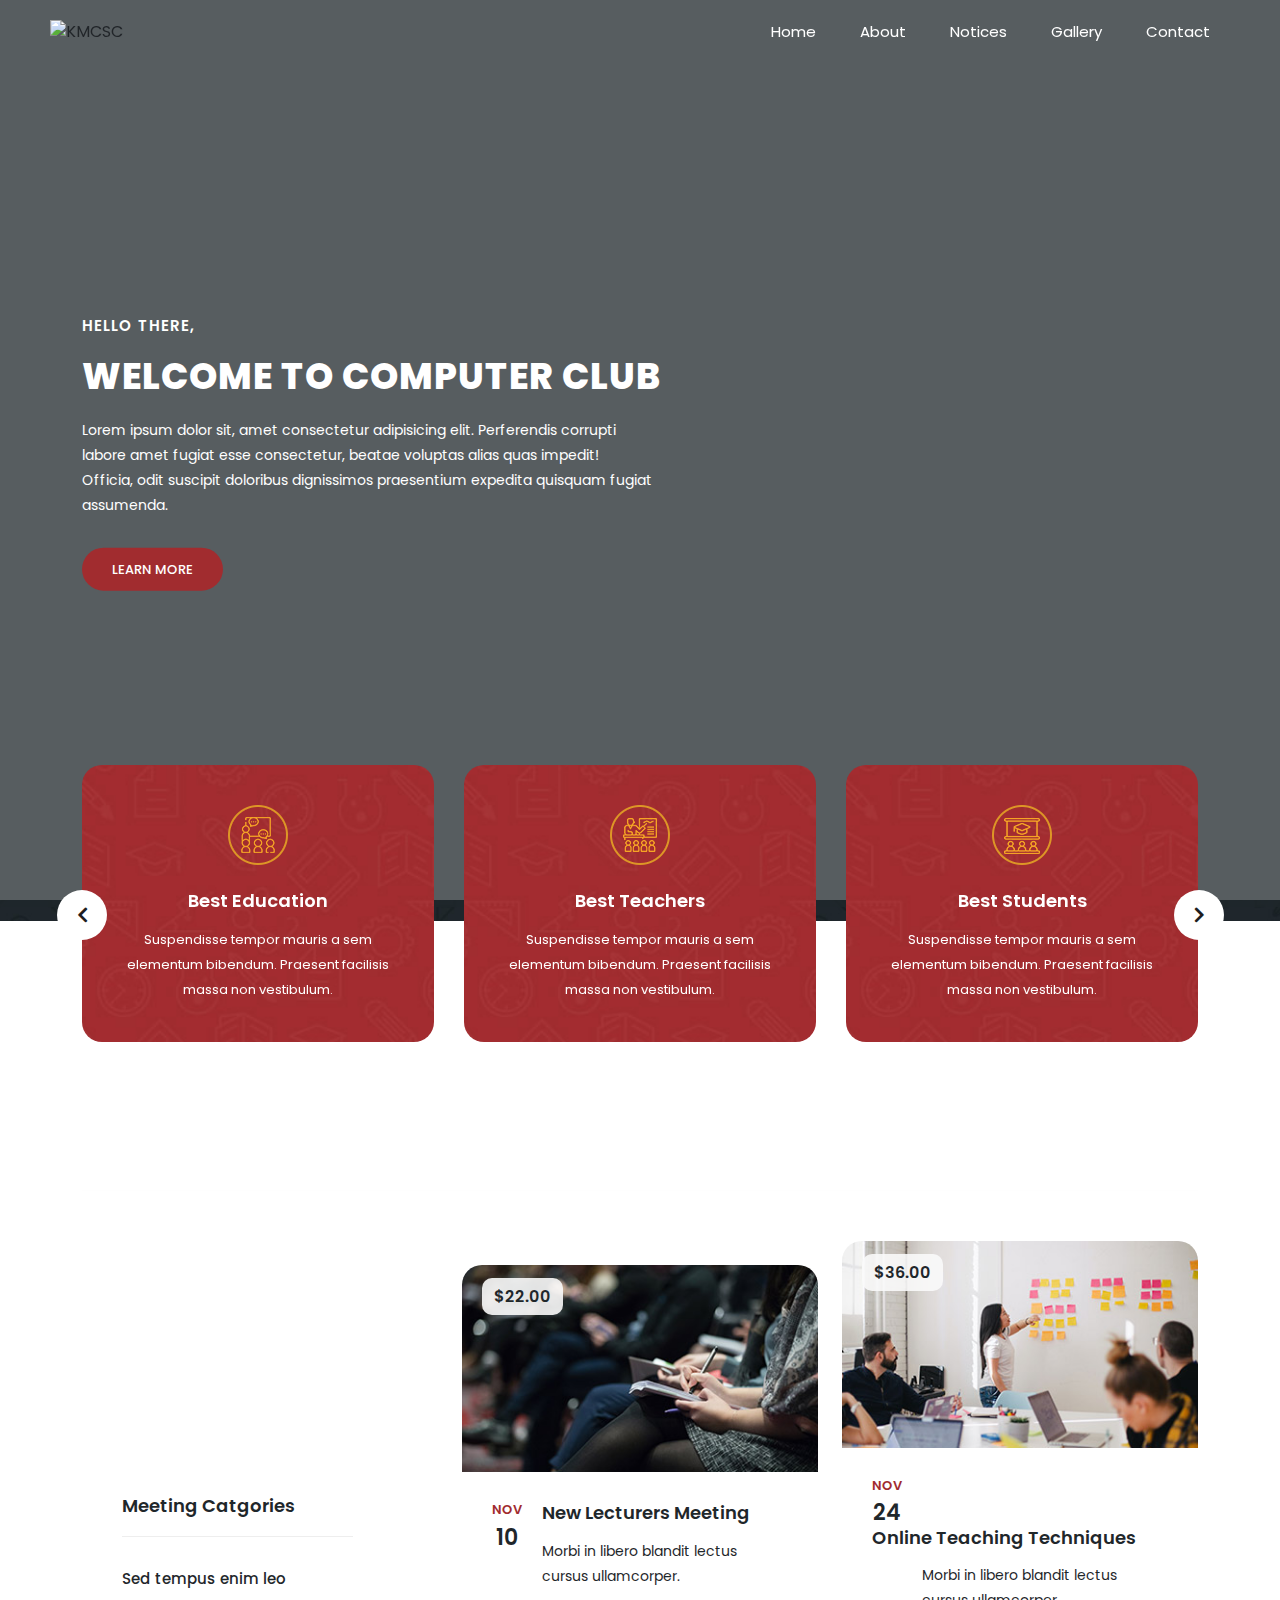
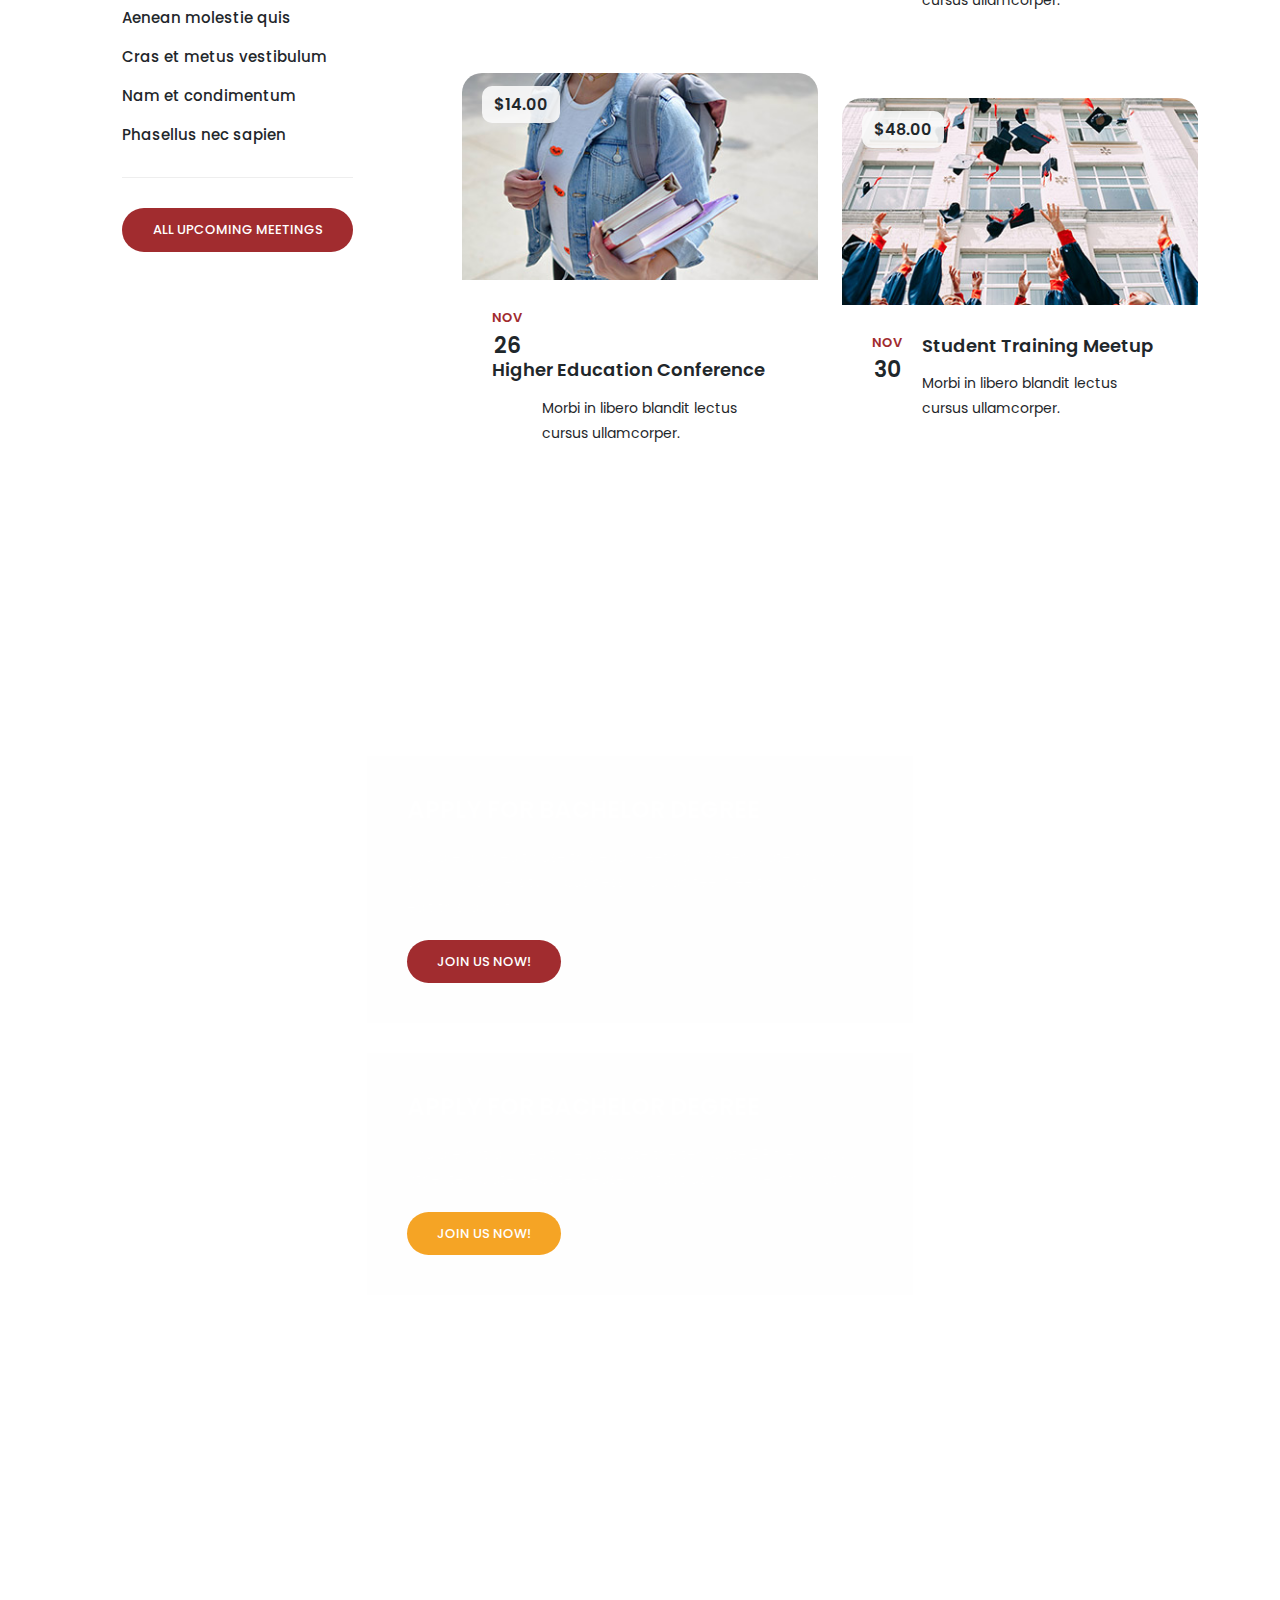
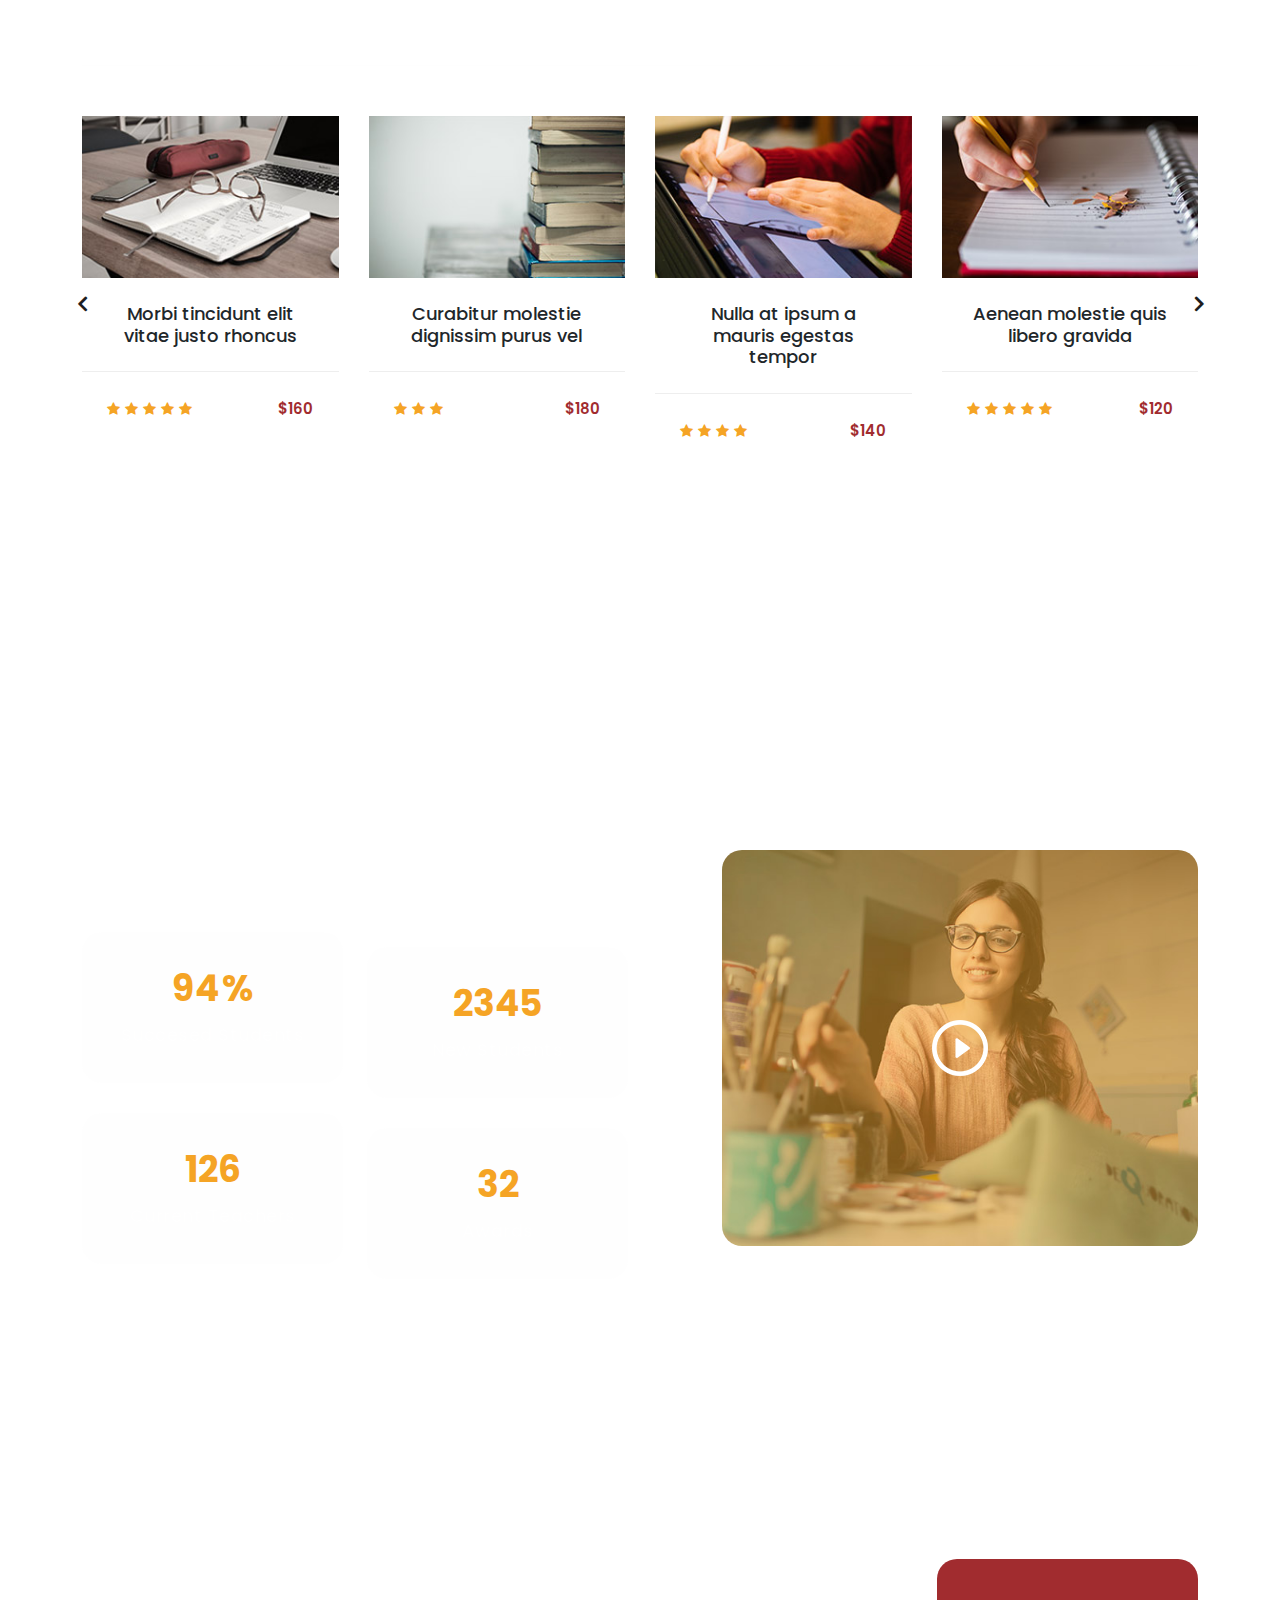
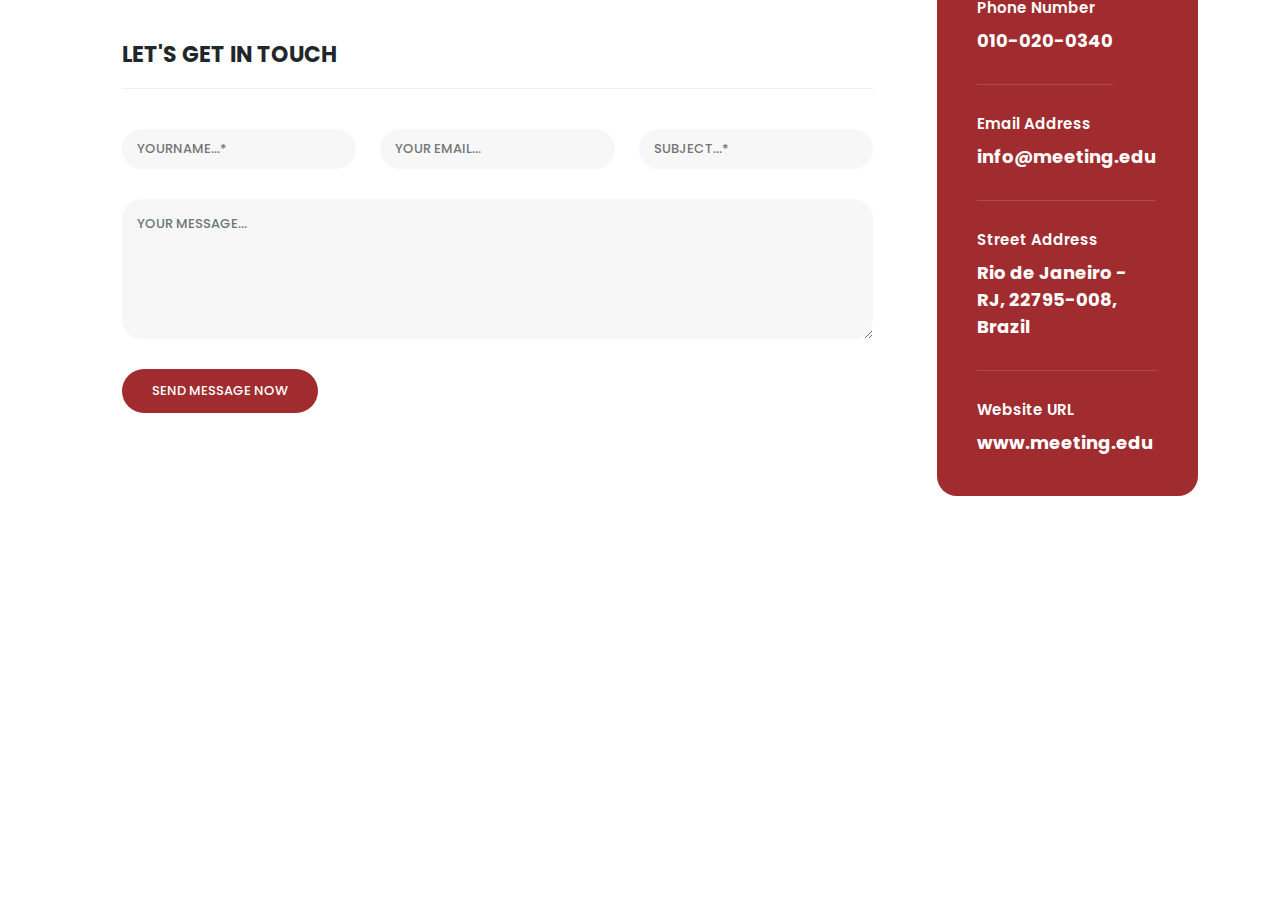
==== commit 00201583: "team-website-update" ====
--- a/index2.html
+++ b/index2.html
@@ -1,444 +1,767 @@
 <!DOCTYPE html>
 <html lang="en">
-   <head>
-      <!-- basic -->
-      <meta charset="utf-8">
-      <meta http-equiv="X-UA-Compatible" content="IE=edge">
-      <!-- mobile metas -->
-      <meta name="viewport" content="width=device-width, initial-scale=1">
-      <meta name="viewport" content="initial-scale=1, maximum-scale=1">
-      <!-- site metas -->
-      <title>Event Management Club</title>
-      <meta name="keywords" content="">
-      <meta name="description" content="">
-      <meta name="author" content="">
-      <!-- site icons -->
-      <link rel="icon" href="img2/fevicon.png" type="image/png" />
-      <!-- bootstrap css -->
-      <link rel="stylesheet" href="css2/bootstrap.min.css" />
-      <!-- site css -->
-      <link rel="stylesheet" href="css2/style.css" />
-      <link rel="stylesheet" href="css/style.css" />
-      <!-- responsive css -->
-      <link rel="stylesheet" href="css2/responsive.css" />
-      <link rel="stylesheet" href="css/breakpoints.css" />
-      <!-- colors css -->
-      <link rel="stylesheet" href="css2/colors.css" />
-      <!-- custom css -->
-      <link rel="stylesheet" href="css2/custom.css" />
-      <!-- wow animation css -->
-      <link rel="stylesheet" href="css2/animate.css" />
-      <!-- <link rel="stylesheet" href="css/scroll.css" /> -->
-      <!-- Revolution Loaling Fonts and Icons  -->
-      <link rel="stylesheet" href="js2/revolution/fonts/pe-icon-7-stroke/css2/pe-icon-7-stroke.css">
-      <link rel="stylesheet" href="https://unicons.iconscout.com/release/v4.0.0/css/line.css">
-      <link rel="stylesheet" href="https://unicons.iconscout.com/release/v4.0.0/css/solid.css">
-      <!-- Revolution style Sheets  -->
-      <link rel="stylesheet" href="js2/revolution/css2/settings.css">
-      <link rel="stylesheet" href="js2/revolution/css2/layers.css">
-      <link rel="stylesheet" href="js2/revolution/css2/navigation.css">
-      <!-- owl stylesheets -->
-      <link rel="stylesheet" href="css2/owl.carousel.min.css">
-      <link rel="stylesheet" href="css2/owl.theme.default.css">
-      <!--[if lt IE 9]>
-      <script src="https://oss.maxcdn.com/libs/html5shiv/3.7.0/html5shiv.js"></script>
-      <script src="https://oss.maxcdn.com/libs/respond.js2/1.4.2/respond.min.js"></script>
-      <![endif]-->
-   </head>
-   <body id="default_theme" class="home_page1">
-      <!-- header -->
-      <div class="navbar">
-         <img src="images/logo_stroke.png" alt="KMCSC" class="logo">
-         <nav>
-           <div class="nav_container">
-         <ul class="MenuItems">
-           <li><a href="index.html" class="club-nav-a">Home</a></li>
-           <li><a href="" class="club-nav-a">About</a></li>
-           <li><a href="" class="club-nav-a">Notices</a></li>
-           <li><a href="" class="club-nav-a">Gallery</a></li>
-           <li><a href="" class="club-nav-a">Contact</a></li>
-         </ul>
-         <button id="open-menu-btn"><i class="uil uil-bars"></i></button>
-         <button id="close-menu-btn"><i class="uil uil-multiply"></i></button>
-       </div>
-       </nav>
-
-       </div>
-      <!-- Start Banner Slider -->
-      <div class="banner-slider">
-         <div class="container-fluid">
+
+  <head>
+
+    <meta charset="utf-8">
+    <meta name="viewport" content="width=device-width, initial-scale=1, shrink-to-fit=no">
+    <meta name="description" content="">
+    <meta name="author" content="TemplateMo">
+    <link href="https://fonts.googleapis.com/css?family=Poppins:100,200,300,400,500,600,700,800,900" rel="stylesheet">
+
+    <title>Education Meeting HTML5 Template</title>
+
+    <!-- Bootstrap core CSS -->
+    <link href="vendor/bootstrap/css/bootstrap.min.css" rel="stylesheet">
+
+
+    <!-- Additional CSS Files -->
+    <link rel="stylesheet" href="assets/css/fontawesome.css">
+    <link rel="stylesheet" href="assets/css/templatemo-edu-meeting.css">
+    <link rel="stylesheet" href="assets/css/owl.css">
+    <link rel="stylesheet" href="assets/css/lightbox.css">
+    <link rel="stylesheet" href="css/scroll.css">
+    <link rel="stylesheet" href="css/style.css">
+    <link rel="stylesheet" href="css/breakpoints.css">
+
+    <script defer src="scripts/scroll.js"></script>
+  </head>
+
+<body>
+
+
+
+               <div class="navbar">
+                  <img src="images/logo_stroke.png" alt="KMCSC" class="logo">
+                  <nav>
+                    <div class="nav_container">
+                  <ul class="MenuItems">
+                    <li><a href="" class="main-nav-a">Home</a></li>
+                    <li><a href="" class="main-nav-a">About</a></li>
+                    <li><a href="" class="main-nav-a">Notices</a></li>
+                    <li><a href="" class="main-nav-a">Gallery</a></li>
+                    <li><a href="" class="main-nav-a">Contact</a></li>
+                  </ul>
+                  <button id="open-menu-btn"><i class="uil uil-bars"></i></button>
+                  <button id="close-menu-btn"><i class="uil uil-multiply"></i></button>
+                </div>
+                </nav>
+      
+                </div>
+      
+         
+  <!-- ***** Header Area End ***** -->
+
+  <!-- ***** Main Banner Area Start ***** -->
+  <section class="section main-banner" id="top" data-section="section1">
+      <video autoplay muted loop id="bg-video">
+          <source src="assets/images/video.mp4" type="video/mp4" />
+      </video>
+
+      <div class="video-overlay header-text">
+          <div class="container">
             <div class="row">
-               <div id="slider_main" class="carousel slide" data-ride="carousel">
-                  <!-- The slideshow -->
-                  <div class="carousel-inner">
-                     <div class="carousel-item active">
-                        <div class="full">
-                           <div class="left_blog_top">
-                              <h3>Event Management<br>Club</h3>
-                              <p>Lorem ipsum dolor sit amet, consectetur adipiscing elit..</p>
-                              <a class="bt_main" href="contact.html">Contact Us</a>
-                           </div>
-                           <div class="right_blog_top">
-                              <img src="img2/slide1_right.png" alt="#" />
-                           </div>
-                        </div>
-                     </div>
-                     <div class="carousel-item">
-                        <div class="full">
-                           <div class="left_blog_top">
-                              <h3>Event Management<br>Club</h3>
-                              <p>Lorem ipsum dolor sit amet, consectetur adipiscing elit..</p>
-                              <a class="bt_main" href="contact.html">Contact Us</a>
-                           </div>
-                           <div class="right_blog_top">
-                              <img src="img2/slide1_right.png" alt="#" />
-                           </div>
-                        </div>
-                     </div>
-                  </div>
-                  <div class="slide_arrow">
-                     <span>
-                     <a class="carousel-control-prev" href="#slider_main" data-slide="prev">
-                     <span class="carousel-control-prev-icon"></span>
-                     </a>
-                     <a class="carousel-control-next" href="#slider_main" data-slide="next">
-                     <span class="carousel-control-next-icon"></span>
-                     </a>
-                     </span>
-                  </div>
-               </div>
-            </div>
-         </div>
+              <div class="col-lg-12">
+                <div class="caption">
+              <h6>Hello There,</h6>
+              <h2>Welcome to Computer Club</h2>
+              <p>Lorem ipsum dolor sit, amet consectetur adipisicing elit. Perferendis corrupti labore amet fugiat esse consectetur, beatae voluptas alias quas impedit! Officia, odit suscipit doloribus dignissimos praesentium expedita quisquam fugiat assumenda.</p>
+              <div class="main-button-red">
+                  <div class="scroll-to-section"><a href="#contact">Learn More</a></div>
+              </div>
+          </div>
+              </div>
+            </div>
+          </div>
       </div>
-      <!-- End Banner Slider -->
-      <!-- section -->
-      <section class="layout_padding what_we_do">
-         <div class="container">
-            <div class="row">
-               <div class="col-md-12">
-                  <div class="full heading_s1">
-                     <h3>What We Do</h3>
-                     <p>Lorem ipsum dolor sit amet, consectetur adipiscing elit..</p>
-                  </div>
-               </div>
-            </div>
-            <div class="row">
-               <div class="col-md-3">
-                  <div class="full decorate_blog">
-                     <img src="images2/sm1.png" alt="#" />
-                     <a class="decorate_blog_bt" href="hd.html">Home Decorate</a>
-                  </div>
-               </div>
-               <div class="col-md-3">
-                  <div class="full decorate_blog">
-                     <img src="images2/sm2.png" alt="#" />
-                     <a class="decorate_blog_bt" href="od.html">Office Decorate</a>
-                  </div>
-               </div>
-               <div class="col-md-3">
-                  <div class="full decorate_blog">
-                     <img src="images2/sm3.png" alt="#" />
-                     <a class="decorate_blog_bt" href="fd.html">Furniture Decorate</a>
-                  </div>
-               </div>
-               <div class="col-md-3">
-                  <div class="full decorate_blog">
-                     <img src="images2/sm4.png" alt="#" />
-                     <a class="decorate_blog_bt" href="ld.html">Lighting Decorate</a>
-                  </div>
-               </div>
-            </div>
-            <div class="row">
-               <div class="col-sm-12">
-                  <div class="full">
-                     <a class="read_more_bt float-right" href="#">Read More</a>
-                  </div>
-               </div>
-            </div>
-         </div>
-      </section>
-      <!-- end section -->
-      <!-- section -->
-      <section class="layout_padding about_section">
-         <div class="container">
-            <div class="row">
-               <div class="col-md-12">
-                  <div class="row">
-                     <div class="row">
-                        <div class="col-md-7 p-relative r-left">
-                           <div class="full back_blog text_align_center padding_right_left_15">
-                              <img src="images2/about_img.png" alt="#" />
-                           </div>
-                        </div>
-                        <div class="col-md-5">
-                           <div class="full heading_s1">
-                              <h3>About</h3>
-                              <p>Lorem ipsum dolor sit amet, consectetur adipiscing elit, sed do eiusmod tempor incididunt ut labore et dolore magna aliqua. Ut enim ad minim veniam, quis nostrud exercitation ullamco laboris nisi ut aliquip ex ea commodo consequat. Duis aute irure dolor in reprehenderit in voluptate velit esse cillum..</p>
-                           </div>
-                           <div class="full">
-                              <a class="read_more_bt" href="#">Read More</a>
-                           </div>
-                        </div>
-                     </div>
-                  </div>
-               </div>
-            </div>
-         </div>
-      </section>
-      <!-- end section -->
-      <!-- section -->
-      <section class="layout_padding design_layout">
-         <div class="container">
-            <div class="row">
-               <div class="col-md-7">
-                  <div class="full">
-                  </div>
-               </div>
-               <div class="col-md-5">
-                  <div class="full heading_s1">
-                     <h3>Best<br>Decorating for<br>Your events</h3>
-                     <p>adipiscing elit, sed do eiusmod tempor incididunt ut labore et dolore </p>
-                  </div>
-                  <div class="full">
-                     <a class="read_more_bt" href="#">Get A Quote</a>
-                  </div>
-               </div>
-            </div>
-         </div>
-      </section>
-      <!-- end section -->
-      <!-- section -->
-      <section class="layout_padding">
-         <div class="container">
-            <div class="row">
-               <div class="col-md-12">
-                  <div class="full heading_s1">
-                     <h3>Latest News</h3>
-                     <p>Lorem ipsum dolor sit amet, consectetur adipiscing elit..</p>
-                  </div>
-               </div>
-            </div>
-            <div class="row">
-               <div class="col-md-6">
-                  <div class="blog_style">
-                     <div class="full news_blog">
-                        <img src="images2/blog1.png" alt="#" />
-                     </div>
-                     <div class="full post_colum">
-                        <ul>
-                           <li>Post By : Evonyee</li>
-                           <li><a href="#">Like <img src="images2/like_btn.png" alt="#" /></a></li>
-                           <li><a href="#">Comment <img src="images2/msg_btn.png" alt="#" /></a></li>
-                           <li><a href="#">Share <img src="images2/Share_btn.png" alt="#" /></a></li>
-                        </ul>
-                     </div>
-                     <div class="full">
-                        <h3>Clean and Decorating office..</h3>
-                        <p>consectetur adipiscing elit, sed do eiusmod tempor incididunt ut labore et dolore consectetur adipiscing elit, ad minim veniam, quis nostrud exercitation</p>
-                     </div>
-                  </div>
-               </div>
-               <div class="col-md-6">
-                  <div class="blog_style">
-                     <div class="full news_blog">
-                        <img src="images2/blog2.png" alt="#" />
-                     </div>
-                     <div class="full post_colum">
-                        <ul>
-                           <li>Post By : Evonyee</li>
-                           <li><a href="#">Like <img src="images2/like_btn.png" alt="#" /></a></li>
-                           <li><a href="#">Comment <img src="images2/msg_btn.png" alt="#" /></a></li>
-                           <li><a href="#">Share <img src="images2/Share_btn.png" alt="#" /></a></li>
-                        </ul>
-                     </div>
-                     <div class="full">
-                        <h3>Lighting and Decorating office..</h3>
-                        <p>consectetur adipiscing elit, sed do eiusmod tempor incididunt ut labore et dolore consectetur adipiscing elit, ad minim veniam, quis nostrud exercitation</p>
-                     </div>
-                  </div>
-               </div>
-            </div>
-         </div>
-      </section>
-      <!-- end section -->
-      <!-- section -->
-      <section class="layout_padding">
-         <div class="container">
-            <div class="row">
-               <div class="col-md-12">
-                  <div class="full heading_s1">
-                     <h3>Request A Call Back</h3>
-                     <p>Lorem ipsum dolor sit amet, consectetur adipiscing elit..</p>
-                  </div>
-               </div>
-            </div>
-            <div class="row">
-               <div class="col-md-6">
-                  <form action="#">
-                     <fieldset>
-                        <div class="row">
-                           <div class="col-sm-12">
-                              <div class="full fieldset_blog">
-                                 <input type="text" placeholder="Your Name" name="name" />
-                              </div>
-                              <div class="full fieldset_blog">
-                                 <input type="text" placeholder="Phone Number" name="phone_no" />
-                              </div>
-                              <div class="full fieldset_blog">
-                                 <input type="email" placeholder="email" name="email" />
-                              </div>
-                              <div class="full fieldset_blog">
-                                 <textarea placeholder="Message"></textarea>
-                              </div>
-                              <div class="full fieldset_blog center">
-                                 <button>Send</button>
-                              </div>
-                           </div>
-                        </div>
-                     </fieldset>
-                  </form>
-               </div>
-               <div class="col-md-6 p-relative">
-                  <div class="full back_blog">
-                     <img class="img-responsive" src="images2/call_back.png" alt="#" />
-                  </div>
-               </div>
-            </div>
-         </div>
-      </section>
-      <!-- end section -->
-      <!-- section -->
-      <section class="layout_padding">
-         <div class="container">
-            <div class="row">
-               <div class="col-md-12">
-                  <div class="full heading_s1 text_align_center">
-                     <h3>Testimonial</h3>
-                  </div>
-                  <div class="testimonial_slider">
-                     <div class="full">
-                        <div class="client_slider_main2">
-                           <div id="testimonial2" class="client_slider_main owl-carousel owl-theme">
-                              <div class="item">
-                                 <div class="row">
-                                    <div class="col-md-3">
-                                       <div class="full">
-                                          <div class="center"> <img src="images2/layout_img/testimo_profile.png" alt="#" /> </div>
-                                       </div>
-                                    </div>
-                                    <div class="col-md-9">
-                                       <div class="full">
-                                          <div class="testi_head">
-                                             <h4>Lianna john</h4>
-                                             <p>Home Rentel</p>
-                                          </div>
-                                       </div>
-                                       <div class="full testi_slide">
-                                          <p><img src="images2/layout_img/quate_left_test.png" alt="#" />Lorem ipsum dolor sit amet, consectetur adipiscing elit, sed do eiusmod tempor incididunt ut labore et dolore magna aliqua. Lorem ipsum dolor sit amet, consectetur adipiscing elit, sed do eiusmod tempor incididunt ut labore et dolore magna aliqua.Lorem ipsum dolor sit amet, consectetur adipiscing elit, sed do eiusmod tempor incididunt ut labore et dolore magna aliqua..</p>
-                                       </div>
-                                    </div>
-                                 </div>
-                              </div>
-                              <div class="item">
-                                 <div class="row">
-                                    <div class="col-md-3">
-                                       <div class="full">
-                                          <div class="center"> <img src="images2/layout_img/testimo_profile.png" alt="#" /> </div>
-                                       </div>
-                                    </div>
-                                    <div class="col-md-9">
-                                       <div class="full">
-                                          <div class="testi_head">
-                                             <h4>Rosy Mike</h4>
-                                             <p>Home Rentel</p>
-                                          </div>
-                                       </div>
-                                       <div class="full testi_slide">
-                                          <p><img src="images2/layout_img/quate_left_test.png" alt="#" />Lorem ipsum dolor sit amet, consectetur adipiscing elit, sed do eiusmod tempor incididunt ut labore et dolore magna aliqua. Lorem ipsum dolor sit amet, consectetur adipiscing elit, sed do eiusmod tempor incididunt ut labore et dolore magna aliqua.Lorem ipsum dolor sit amet, consectetur adipiscing elit, sed do eiusmod tempor incididunt ut labore et dolore magna aliqua..</p>
-                                       </div>
-                                    </div>
-                                 </div>
-                              </div>
-                              <div class="item">
-                                 <div class="row">
-                                    <div class="col-md-3">
-                                       <div class="full">
-                                          <div class="center"> <img src="images2/layout_img/testimo_profile.png" alt="#" /> </div>
-                                       </div>
-                                    </div>
-                                    <div class="col-md-9">
-                                       <div class="full">
-                                          <div class="testi_head">
-                                             <h4>William Butter</h4>
-                                             <p>Home Rentel</p>
-                                          </div>
-                                       </div>
-                                       <div class="full testi_slide">
-                                          <p><img src="images2/layout_img/quate_left_test.png" alt="#" />Lorem ipsum dolor sit amet, consectetur adipiscing elit, sed do eiusmod tempor incididunt ut labore et dolore magna aliqua. Lorem ipsum dolor sit amet, consectetur adipiscing elit, sed do eiusmod tempor incididunt ut labore et dolore magna aliqua.Lorem ipsum dolor sit amet, consectetur adipiscing elit, sed do eiusmod tempor incididunt ut labore et dolore magna aliqua..</p>
-                                       </div>
-                                    </div>
-                                 </div>
-                              </div>
-                           </div>
-                        </div>
-                     </div>
-                  </div>
-               </div>
-            </div>
-         </div>
-      </section>
-      <!-- end section -->
-      <!-- end footer -->
-      <section>
-         <div class="footer hidden">
-           <div class="container2">
-             <div class="row">
-               <div class="footer-col-1">
-                 <h3>KMC Student Committee</h3>
-                 <p>Lorem ipsum dolor sit amet consectetur adipisicing elit</p>
-               </div>
-               <div class="footer-col-2">
-                 <img src="images/logo_stroke.png">
-                 <p>Lorem ipsum dolor sit amet consectetur adipisicing elit  Accessible to the Many.</p>
-               </div>
-               <div class="footer-col-3">
-                 <h3>Useful Links</h3>
-                 <ul>
-                   <li>Coupons</li>
-                   <li>Blog Post</li>
-                   <li>Return Policy</li>
-                   <li>Join Affiliate</li>
-                 </ul>
-               </div>
-               <div class="footer-col-4">
-                 <h3>Follow us</h3>
-                 <ul>
-                   <li>Facebook</li>
-                   <li>Twitter</li>
-                   <li>Instagram</li>
-                   <li>Youtube</li>
-                 </ul>
-               </div>
-             </div>
-             <hr>
-             <p class="copyright">© 2022 KMC Student Committee. All rights reserved</p>
-           </div>
-         </div>
-         
-        </section>
-      <!-- end cpy -->
-      <!-- jQuery (necessary for Bootstrap's JavaScript) -->
-      <script src="js/test.js"></script>
-      <script src="js2/jquery.min.js"></script>
-      <script src="js2/popper.min.js"></script>
-      <script src="js2/bootstrap.min.js"></script>
-      <!-- javascript -->
-      <script src="js2/owl.carousel.js"></script>
-      <!-- wow animation -->
-      <script src="js2/wow.js"></script>
-      <!-- menumaker -->
-      <script src="js2/menumaker.js"></script>
-      <!-- custom js -->
-      <script src="js2/custom.js"></script>
-   </body>
+  </section>
+  <!-- ***** Main Banner Area End ***** -->
+
+  <section class="services">
+    <div class="container">
+      <div class="row">
+        <div class="col-lg-12">
+          <div class="owl-service-item owl-carousel">
+          
+            <div class="item">
+              <div class="icon">
+                <img src="assets/images/service-icon-01.png" alt="">
+              </div>
+              <div class="down-content">
+                <h4>Best Education</h4>
+                <p>Suspendisse tempor mauris a sem elementum bibendum. Praesent facilisis massa non vestibulum.</p>
+              </div>
+            </div>
+            
+            <div class="item">
+              <div class="icon">
+                <img src="assets/images/service-icon-02.png" alt="">
+              </div>
+              <div class="down-content">
+                <h4>Best Teachers</h4>
+                <p>Suspendisse tempor mauris a sem elementum bibendum. Praesent facilisis massa non vestibulum.</p>
+              </div>
+            </div>
+            
+            <div class="item">
+              <div class="icon">
+                <img src="assets/images/service-icon-03.png" alt="">
+              </div>
+              <div class="down-content">
+                <h4>Best Students</h4>
+                <p>Suspendisse tempor mauris a sem elementum bibendum. Praesent facilisis massa non vestibulum.</p>
+              </div>
+            </div>
+            
+            <div class="item">
+              <div class="icon">
+                <img src="assets/images/service-icon-02.png" alt="">
+              </div>
+              <div class="down-content">
+                <h4>Online Meeting</h4>
+                <p>Suspendisse tempor mauris a sem elementum bibendum. Praesent facilisis massa non vestibulum.</p>
+              </div>
+            </div>
+            
+            <div class="item">
+              <div class="icon">
+                <img src="assets/images/service-icon-03.png" alt="">
+              </div>
+              <div class="down-content">
+                <h4>Best Networking</h4>
+                <p>Suspendisse tempor mauris a sem elementum bibendum. Praesent facilisis massa non vestibulum.</p>
+              </div>
+            </div>
+            
+          </div>
+        </div>
+      </div>
+    </div>
+  </section>
+
+  <section class="upcoming-meetings" id="meetings">
+    <div class="container">
+      <div class="row">
+        <div class="col-lg-12">
+          <div class="section-heading">
+            <h2>Upcoming Meetings</h2>
+          </div>
+        </div>
+        <div class="col-lg-4">
+          <div class="categories">
+            <h4>Meeting Catgories</h4>
+            <ul>
+              <li><a href="#">Sed tempus enim leo</a></li>
+              <li><a href="#">Aenean molestie quis</a></li>
+              <li><a href="#">Cras et metus vestibulum</a></li>
+              <li><a href="#">Nam et condimentum</a></li>
+              <li><a href="#">Phasellus nec sapien</a></li>
+            </ul>
+            <div class="main-button-red">
+              <a href="meetings.html">All Upcoming Meetings</a>
+            </div>
+          </div>
+        </div>
+        <div class="col-lg-8">
+          <div class="row">
+            <div class="col-lg-6">
+              <div class="meeting-item">
+                <div class="thumb">
+                  <div class="price">
+                    <span>$22.00</span>
+                  </div>
+                  <a href="meeting-details.html"><img src="assets/images/meeting-01.jpg" alt="New Lecturer Meeting"></a>
+                </div>
+                <div class="down-content">
+                  <div class="date">
+                    <h6>Nov <span>10</span></h6>
+                  </div>
+                  <a href="meeting-details.html"><h4>New Lecturers Meeting</h4></a>
+                  <p>Morbi in libero blandit lectus<br>cursus ullamcorper.</p>
+                </div>
+              </div>
+            </div>
+            <div class="col-lg-6">
+              <div class="meeting-item">
+                <div class="thumb">
+                  <div class="price">
+                    <span>$36.00</span>
+                  </div>
+                  <a href="meeting-details.html"><img src="assets/images/meeting-02.jpg" alt="Online Teaching"></a>
+                </div>
+                <div class="down-content">
+                  <div class="date">
+                    <h6>Nov <span>24</span></h6>
+                  </div>
+                  <a href="meeting-details.html"><h4>Online Teaching Techniques</h4></a>
+                  <p>Morbi in libero blandit lectus<br>cursus ullamcorper.</p>
+                </div>
+              </div>
+            </div>
+            <div class="col-lg-6">
+              <div class="meeting-item">
+                <div class="thumb">
+                  <div class="price">
+                    <span>$14.00</span>
+                  </div>
+                  <a href="meeting-details.html"><img src="assets/images/meeting-03.jpg" alt="Higher Education"></a>
+                </div>
+                <div class="down-content">
+                  <div class="date">
+                    <h6>Nov <span>26</span></h6>
+                  </div>
+                  <a href="meeting-details.html"><h4>Higher Education Conference</h4></a>
+                  <p>Morbi in libero blandit lectus<br>cursus ullamcorper.</p>
+                </div>
+              </div>
+            </div>
+            <div class="col-lg-6">
+              <div class="meeting-item">
+                <div class="thumb">
+                  <div class="price">
+                    <span>$48.00</span>
+                  </div>
+                  <a href="meeting-details.html"><img src="assets/images/meeting-04.jpg" alt="Student Training"></a>
+                </div>
+                <div class="down-content">
+                  <div class="date">
+                    <h6>Nov <span>30</span></h6>
+                  </div>
+                  <a href="meeting-details.html"><h4>Student Training Meetup</h4></a>
+                  <p>Morbi in libero blandit lectus<br>cursus ullamcorper.</p>
+                </div>
+              </div>
+            </div>
+          </div>
+        </div>
+      </div>
+    </div>
+  </section>
+
+  <section class="apply-now" id="apply">
+    <div class="container">
+      <div class="row">
+        <div class="col-lg-6 align-self-center">
+          <div class="row">
+            <div class="col-lg-12">
+              <div class="item">
+                <h3>APPLY FOR BACHELOR DEGREE</h3>
+                <p>You are allowed to use this edu meeting CSS template for your school or university or business. You can feel free to modify or edit this layout.</p>
+                <div class="main-button-red">
+                  <div class="scroll-to-section"><a href="#contact">Join Us Now!</a></div>
+              </div>
+              </div>
+            </div>
+            <div class="col-lg-12">
+              <div class="item">
+                <h3>APPLY FOR BACHELOR DEGREE</h3>
+                <p>You are not allowed to redistribute the template ZIP file on any other template website. Please contact us for more information.</p>
+                <div class="main-button-yellow">
+                  <div class="scroll-to-section"><a href="#contact">Join Us Now!</a></div>
+              </div>
+              </div>
+            </div>
+          </div>
+        </div>
+        
+        </div>
+      </div>
+    </div>
+  </section>
+
+  <section class="our-courses" id="courses">
+    <div class="container">
+      <div class="row">
+        <div class="col-lg-12">
+          <div class="section-heading">
+            <h2>Our Popular Courses</h2>
+          </div>
+        </div>
+        <div class="col-lg-12">
+          <div class="owl-courses-item owl-carousel">
+            <div class="item">
+              <img src="assets/images/course-01.jpg" alt="Course One">
+              <div class="down-content">
+                <h4>Morbi tincidunt elit vitae justo rhoncus</h4>
+                <div class="info">
+                  <div class="row">
+                    <div class="col-8">
+                      <ul>
+                        <li><i class="fa fa-star"></i></li>
+                        <li><i class="fa fa-star"></i></li>
+                        <li><i class="fa fa-star"></i></li>
+                        <li><i class="fa fa-star"></i></li>
+                        <li><i class="fa fa-star"></i></li>
+                      </ul>
+                    </div>
+                    <div class="col-4">
+                       <span>$160</span>
+                    </div>
+                  </div>
+                </div>
+              </div>
+            </div>
+            <div class="item">
+              <img src="assets/images/course-02.jpg" alt="Course Two">
+              <div class="down-content">
+                <h4>Curabitur molestie dignissim purus vel</h4>
+                <div class="info">
+                  <div class="row">
+                    <div class="col-8">
+                      <ul>
+                        <li><i class="fa fa-star"></i></li>
+                        <li><i class="fa fa-star"></i></li>
+                        <li><i class="fa fa-star"></i></li>
+                      </ul>
+                    </div>
+                    <div class="col-4">
+                       <span>$180</span>
+                    </div>
+                  </div>
+                </div>
+              </div>
+            </div>
+            <div class="item">
+              <img src="assets/images/course-03.jpg" alt="">
+              <div class="down-content">
+                <h4>Nulla at ipsum a mauris egestas tempor</h4>
+                <div class="info">
+                  <div class="row">
+                    <div class="col-8">
+                      <ul>
+                        <li><i class="fa fa-star"></i></li>
+                        <li><i class="fa fa-star"></i></li>
+                        <li><i class="fa fa-star"></i></li>
+                        <li><i class="fa fa-star"></i></li>
+                      </ul>
+                    </div>
+                    <div class="col-4">
+                       <span>$140</span>
+                    </div>
+                  </div>
+                </div>
+              </div>
+            </div>
+            <div class="item">
+              <img src="assets/images/course-04.jpg" alt="">
+              <div class="down-content">
+                <h4>Aenean molestie quis libero gravida</h4>
+                <div class="info">
+                  <div class="row">
+                    <div class="col-8">
+                      <ul>
+                        <li><i class="fa fa-star"></i></li>
+                        <li><i class="fa fa-star"></i></li>
+                        <li><i class="fa fa-star"></i></li>
+                        <li><i class="fa fa-star"></i></li>
+                        <li><i class="fa fa-star"></i></li>
+                      </ul>
+                    </div>
+                    <div class="col-4">
+                       <span>$120</span>
+                    </div>
+                  </div>
+                </div>
+              </div>
+            </div>
+            <div class="item">
+              <img src="assets/images/course-01.jpg" alt="">
+              <div class="down-content">
+                <h4>Lorem ipsum dolor sit amet adipiscing elit</h4>
+                <div class="info">
+                  <div class="row">
+                    <div class="col-8">
+                      <ul>
+                        <li><i class="fa fa-star"></i></li>
+                        <li><i class="fa fa-star"></i></li>
+                        <li><i class="fa fa-star"></i></li>
+                        <li><i class="fa fa-star"></i></li>
+                        <li><i class="fa fa-star"></i></li>
+                      </ul>
+                    </div>
+                    <div class="col-4">
+                       <span>$250</span>
+                    </div>
+                  </div>
+                </div>
+              </div>
+            </div>
+            <div class="item">
+              <img src="assets/images/course-02.jpg" alt="">
+              <div class="down-content">
+                <h4>TemplateMo is the best website for Free CSS</h4>
+                <div class="info">
+                  <div class="row">
+                    <div class="col-8">
+                      <ul>
+                        <li><i class="fa fa-star"></i></li>
+                        <li><i class="fa fa-star"></i></li>
+                        <li><i class="fa fa-star"></i></li>
+                        <li><i class="fa fa-star"></i></li>
+                        <li><i class="fa fa-star"></i></li>
+                      </ul>
+                    </div>
+                    <div class="col-4">
+                       <span>$270</span>
+                    </div>
+                  </div>
+                </div>
+              </div>
+            </div>
+            <div class="item">
+              <img src="assets/images/course-03.jpg" alt="">
+              <div class="down-content">
+                <h4>Web Design Templates at your finger tips</h4>
+                <div class="info">
+                  <div class="row">
+                    <div class="col-8">
+                      <ul>
+                        <li><i class="fa fa-star"></i></li>
+                        <li><i class="fa fa-star"></i></li>
+                        <li><i class="fa fa-star"></i></li>
+                        <li><i class="fa fa-star"></i></li>
+                        <li><i class="fa fa-star"></i></li>
+                      </ul>
+                    </div>
+                    <div class="col-4">
+                       <span>$340</span>
+                    </div>
+                  </div>
+                </div>
+              </div>
+            </div>
+            <div class="item">
+              <img src="assets/images/course-04.jpg" alt="">
+              <div class="down-content">
+                <h4>Please visit our website again</h4>
+                <div class="info">
+                  <div class="row">
+                    <div class="col-8">
+                      <ul>
+                        <li><i class="fa fa-star"></i></li>
+                        <li><i class="fa fa-star"></i></li>
+                        <li><i class="fa fa-star"></i></li>
+                        <li><i class="fa fa-star"></i></li>
+                        <li><i class="fa fa-star"></i></li>
+                      </ul>
+                    </div>
+                    <div class="col-4">
+                       <span>$360</span>
+                    </div>
+                  </div>
+                </div>
+              </div>
+            </div>
+            <div class="item">
+              <img src="assets/images/course-01.jpg" alt="">
+              <div class="down-content">
+                <h4>Responsive HTML Templates for you</h4>
+                <div class="info">
+                  <div class="row">
+                    <div class="col-8">
+                      <ul>
+                        <li><i class="fa fa-star"></i></li>
+                        <li><i class="fa fa-star"></i></li>
+                        <li><i class="fa fa-star"></i></li>
+                        <li><i class="fa fa-star"></i></li>
+                        <li><i class="fa fa-star"></i></li>
+                      </ul>
+                    </div>
+                    <div class="col-4">
+                       <span>$400</span>
+                    </div>
+                  </div>
+                </div>
+              </div>
+            </div>
+            <div class="item">
+              <img src="assets/images/course-02.jpg" alt="">
+              <div class="down-content">
+                <h4>Download Free CSS Layouts for your business</h4>
+                <div class="info">
+                  <div class="row">
+                    <div class="col-8">
+                      <ul>
+                        <li><i class="fa fa-star"></i></li>
+                        <li><i class="fa fa-star"></i></li>
+                        <li><i class="fa fa-star"></i></li>
+                        <li><i class="fa fa-star"></i></li>
+                        <li><i class="fa fa-star"></i></li>
+                      </ul>
+                    </div>
+                    <div class="col-4">
+                       <span>$430</span>
+                    </div>
+                  </div>
+                </div>
+              </div>
+            </div>
+            <div class="item">
+              <img src="assets/images/course-03.jpg" alt="">
+              <div class="down-content">
+                <h4>Morbi in libero blandit lectus cursus</h4>
+                <div class="info">
+                  <div class="row">
+                    <div class="col-8">
+                      <ul>
+                        <li><i class="fa fa-star"></i></li>
+                        <li><i class="fa fa-star"></i></li>
+                        <li><i class="fa fa-star"></i></li>
+                        <li><i class="fa fa-star"></i></li>
+                        <li><i class="fa fa-star"></i></li>
+                      </ul>
+                    </div>
+                    <div class="col-4">
+                       <span>$480</span>
+                    </div>
+                  </div>
+                </div>
+              </div>
+            </div>
+            <div class="item">
+              <img src="assets/images/course-04.jpg" alt="">
+              <div class="down-content">
+                <h4>Curabitur molestie dignissim purus</h4>
+                <div class="info">
+                  <div class="row">
+                    <div class="col-8">
+                      <ul>
+                        <li><i class="fa fa-star"></i></li>
+                        <li><i class="fa fa-star"></i></li>
+                        <li><i class="fa fa-star"></i></li>
+                        <li><i class="fa fa-star"></i></li>
+                        <li><i class="fa fa-star"></i></li>
+                      </ul>
+                    </div>
+                    <div class="col-4">
+                       <span>$560</span>
+                    </div>
+                  </div>
+                </div>
+              </div>
+            </div>
+          </div>
+        </div>
+      </div>
+    </div>
+  </section>
+
+  <section class="our-facts">
+    <div class="container">
+      <div class="row">
+        <div class="col-lg-6">
+          <div class="row">
+            <div class="col-lg-12">
+              <h2>A Few Facts About Our Club</h2>
+            </div>
+            <div class="col-lg-6">
+              <div class="row">
+                <div class="col-12">
+                  <div class="count-area-content percentage">
+                    <div class="count-digit">94</div>
+                    <div class="count-title">Succesed Students</div>
+                  </div>
+                </div>
+                <div class="col-12">
+                  <div class="count-area-content">
+                    <div class="count-digit">126</div>
+                    <div class="count-title">Current Teachers</div>
+                  </div>
+                </div>
+              </div>
+            </div>
+            <div class="col-lg-6">
+              <div class="row">
+                <div class="col-12">
+                  <div class="count-area-content new-students">
+                    <div class="count-digit">2345</div>
+                    <div class="count-title">New Students</div>
+                  </div>
+                </div> 
+                <div class="col-12">
+                  <div class="count-area-content">
+                    <div class="count-digit">32</div>
+                    <div class="count-title">Awards</div>
+                  </div>
+                </div>
+              </div>
+            </div>
+          </div>
+        </div> 
+        <div class="col-lg-6 align-self-center">
+          <div class="video">
+            <a href="https://www.youtube.com/watch?v=HndV87XpkWg" target="_blank"><img src="assets/images/play-icon.png" alt=""></a>
+          </div>
+        </div>
+      </div>
+    </div>
+  </section>
+
+  <section class="contact-us" id="contact">
+    <div class="container">
+      <div class="row">
+        <div class="col-lg-9 align-self-center">
+          <div class="row">
+            <div class="col-lg-12">
+              <form id="contact" action="" method="post">
+                <div class="row">
+                  <div class="col-lg-12">
+                    <h2>Let's get in touch</h2>
+                  </div>
+                  <div class="col-lg-4">
+                    <fieldset>
+                      <input name="name" type="text" id="name" placeholder="YOURNAME...*" required="">
+                    </fieldset>
+                  </div>
+                  <div class="col-lg-4">
+                    <fieldset>
+                    <input name="email" type="text" id="email" pattern="[^ @]*@[^ @]*" placeholder="YOUR EMAIL..." required="">
+                  </fieldset>
+                  </div>
+                  <div class="col-lg-4">
+                    <fieldset>
+                      <input name="subject" type="text" id="subject" placeholder="SUBJECT...*" required="">
+                    </fieldset>
+                  </div>
+                  <div class="col-lg-12">
+                    <fieldset>
+                      <textarea name="message" type="text" class="form-control" id="message" placeholder="YOUR MESSAGE..." required=""></textarea>
+                    </fieldset>
+                  </div>
+                  <div class="col-lg-12">
+                    <fieldset>
+                      <button type="submit" id="form-submit" class="button">SEND MESSAGE NOW</button>
+                    </fieldset>
+                  </div>
+                </div>
+              </form>
+            </div>
+          </div>
+        </div>
+        <div class="col-lg-3">
+          <div class="right-info">
+            <ul>
+              <li>
+                <h6>Phone Number</h6>
+                <span>010-020-0340</span>
+              </li>
+              <li>
+                <h6>Email Address</h6>
+                <span>info@meeting.edu</span>
+              </li>
+              <li>
+                <h6>Street Address</h6>
+                <span>Rio de Janeiro - RJ, 22795-008, Brazil</span>
+              </li>
+              <li>
+                <h6>Website URL</h6>
+                <span>www.meeting.edu</span>
+              </li>
+            </ul>
+          </div>
+        </div>
+      </div>
+    </div>
+    <section>
+      <div class="footer hidden">
+        <div class="container2">
+          <div class="row">
+            <div class="footer-col-1">
+              <h3>KMC Student Committee</h3>
+              <p>Lorem ipsum dolor sit amet consectetur adipisicing elit</p>
+            </div>
+            <div class="footer-col-2">
+              <img src="images/logo_stroke.png">
+              <p>Lorem ipsum dolor sit amet consectetur adipisicing elit  Accessible to the Many.</p>
+            </div>
+            <div class="footer-col-3">
+              <h3>Useful Links</h3>
+              <ul>
+                <li>Coupons</li>
+                <li>Blog Post</li>
+                <li>Return Policy</li>
+                <li>Join Affiliate</li>
+              </ul>
+            </div>
+            <div class="footer-col-4">
+              <h3>Follow us</h3>
+              <ul>
+                <li>Facebook</li>
+                <li>Twitter</li>
+                <li>Instagram</li>
+                <li>Youtube</li>
+              </ul>
+            </div>
+          </div>
+          <hr>
+          <p class="copyright">© 2022 KMC Student Committee. All rights reserved</p>
+        </div>
+      </div>
+      
+     </section>
+  </section>
+
+  <!-- Scripts -->
+  <!-- Bootstrap core JavaScript -->
+    <script src="vendor/jquery/jquery.min.js"></script>
+    <script src="vendor/bootstrap/js/bootstrap.bundle.min.js"></script>
+
+    <script src="assets/js/isotope.min.js"></script>
+    <script src="assets/js/owl-carousel.js"></script>
+    <script src="assets/js/lightbox.js"></script>
+    <script src="assets/js/tabs.js"></script>
+    <script src="assets/js/video.js"></script>
+    <script src="assets/js/slick-slider.js"></script>
+    <script src="assets/js/custom.js"></script>
+
+    <script src="js/test.js"></script>
+    <script>
+        //according to loftblog tut
+        $('.nav li:first').addClass('active');
+
+        var showSection = function showSection(section, isAnimate) {
+          var
+          direction = section.replace(/#/, ''),
+          reqSection = $('.section').filter('[data-section="' + direction + '"]'),
+          reqSectionPos = reqSection.offset().top - 0;
+
+          if (isAnimate) {
+            $('body, html').animate({
+              scrollTop: reqSectionPos },
+            800);
+          } else {
+            $('body, html').scrollTop(reqSectionPos);
+          }
+
+        };
+
+        var checkSection = function checkSection() {
+          $('.section').each(function () {
+            var
+            $this = $(this),
+            topEdge = $this.offset().top - 80,
+            bottomEdge = topEdge + $this.height(),
+            wScroll = $(window).scrollTop();
+            if (topEdge < wScroll && bottomEdge > wScroll) {
+              var
+              currentId = $this.data('section'),
+              reqLink = $('a').filter('[href*=\\#' + currentId + ']');
+              reqLink.closest('li').addClass('active').
+              siblings().removeClass('active');
+            }
+          });
+        };
+
+        $('.main-menu, .responsive-menu, .scroll-to-section').on('click', 'a', function (e) {
+          e.preventDefault();
+          showSection($(this).attr('href'), true);
+        });
+
+        $(window).scroll(function () {
+          checkSection();
+        });
+    </script>
+</body>
+
+</body>
 </html>--- a/assets/css/templatemo-edu-meeting.css
+++ b/assets/css/templatemo-edu-meeting.css
@@ -0,0 +1,1798 @@
+
+@import url("https://fonts.googleapis.com/css?family=Poppins:100,200,300,400,500,600,700,800,900");
+
+html, body, div, span, applet, object, iframe, h1, h2, h3, h4, h5, h6, p, blockquote, div
+pre, a, abbr, acronym, address, big, cite, code, del, dfn, em, font, img, ins, kbd, q,
+s, samp, small, strike, strong, sub, sup, tt, var, b, u, i, center, dl, dt, dd, ol, ul, li,
+figure, header, nav, section, article, aside, footer, figcaption {
+  margin: 0;
+  padding: 0;
+  border: 0;
+  outline: 0;
+}
+
+.clearfix:after {
+  content: ".";
+  display: block;
+  clear: both;
+  visibility: hidden;
+  line-height: 0;
+  height: 0;
+}
+
+.clearfix {
+  display: inline-block;
+}
+
+html[xmlns] .clearfix {
+  display: block;
+}
+
+* html .clearfix {
+  height: 1%;
+}
+
+ul, li {
+  padding: 0;
+  margin: 0;
+  list-style: none;
+}
+
+header, nav, section, article, aside, footer, hgroup {
+  display: block;
+}
+
+* {
+  box-sizing: border-box;
+}
+
+html, body {
+  font-family: 'Poppins', sans-serif;
+  font-weight: 400;
+  background-color: #fff;
+  font-size: 16px;
+  -ms-text-size-adjust: 100%;
+  -webkit-font-smoothing: antialiased;
+  -moz-osx-font-smoothing: grayscale;
+}
+
+a {
+  text-decoration: none !important;
+  color: #3CF;
+}
+
+a:hover {
+	color: #FC3;
+}
+
+h1, h2, h3, h4, h5, h6 {
+  margin-top: 0px;
+  margin-bottom: 0px;
+}
+
+ul {
+  margin-bottom: 0px;
+}
+
+p {
+  font-size: 14px;
+  line-height: 25px;
+  color: #2a2a2a;
+}
+
+img {
+  width: 100%;
+  overflow: hidden;
+}
+
+/* 
+---------------------------------------------
+global styles
+--------------------------------------------- 
+*/
+html,
+body {
+  background: #fff;
+  font-family: 'Poppins', sans-serif;
+}
+
+::selection {
+  background: #f5a425;
+  color: #fff;
+}
+
+::-moz-selection {
+  background: #f5a425;
+  color: #fff;
+}
+
+@media (max-width: 991px) {
+  html, body {
+    overflow-x: hidden;
+  }
+  .mobile-top-fix {
+    margin-top: 30px;
+    margin-bottom: 0px;
+  }
+  .mobile-bottom-fix {
+    margin-bottom: 30px;
+  }
+  .mobile-bottom-fix-big {
+    margin-bottom: 60px;
+  }
+}
+
+.main-button-red a {
+  font-size: 13px;
+  color: #fff;
+  background-color: #a12c2f;
+  padding: 12px 30px;
+  display: inline-block;
+  border-radius: 22px;
+  font-weight: 500;
+  text-transform: uppercase;
+  transition: all .3s;
+}
+
+.main-button-red a:hover {
+  opacity: 0.9;
+}
+
+.main-button-yellow a {
+  font-size: 13px;
+  color: #fff;
+  background-color: #f5a425;
+  padding: 12px 30px;
+  display: inline-block;
+  border-radius: 22px;
+  font-weight: 500;
+  text-transform: uppercase;
+  transition: all .3s;
+}
+
+.main-button-yellow a:hover {
+  opacity: 0.9;
+}
+
+.section-heading h2 {
+  line-height: 40px;
+  margin-top: 0px;
+  margin-bottom: 50px; 
+  padding-bottom: 20px;
+  border-bottom: 1px solid rgba(250,250,250,0.15);
+  font-size: 22px;
+  font-weight: 700;
+  text-transform: uppercase;
+  color: #fff;
+}
+
+
+/* 
+---------------------------------------------
+header
+--------------------------------------------- 
+*/
+
+.sub-header {
+  background-color: #1f272b;
+  position: relative;
+  z-index: 1111;
+}
+
+.sub-header .left-content p {
+  color: #fff;
+  padding: 8px 0px;
+  font-size: 13px;
+}
+
+.sub-header .right-icons {
+  text-align: right;
+  padding: 8px 0px;
+}
+
+.sub-header .right-icons ul li {
+  display: inline-block;
+  margin-left: 15px;
+}
+
+.sub-header .right-icons ul li a {
+  color: #fff;
+  font-size: 14px;
+  transition: all .3s;
+}
+
+.sub-header .right-icons ul li a:hover {
+  color: #f5a425;
+}
+
+.sub-header .left-content p em {
+   font-style: normal;
+   color: #f5a425;
+}
+
+.background-header {
+  background-color: #fff!important;
+  height: 80px!important;
+  position: fixed!important;
+  top: 0!important;
+  left: 0;
+  right: 0;
+  box-shadow: 0px 0px 10px rgba(0,0,0,0.15)!important;
+}
+
+.background-header .main-nav .nav li a {
+  color: #1e1e1e!important;
+}
+
+.background-header .logo,
+.background-header .main-nav .nav li a {
+  color: #1e1e1e!important;
+}
+
+.background-header .main-nav .nav li:hover a {
+  color: #fb5849!important;
+}
+
+.background-header .nav li a.active {
+  color: #fb5849!important;
+}
+
+.header-area {
+  background-color: rgba(250,250,250,0.15);
+  position: absolute;
+  top: 40px;
+  left: 0;
+  right: 0;
+  z-index: 100;
+  -webkit-transition: all .5s ease 0s;
+  -moz-transition: all .5s ease 0s;
+  -o-transition: all .5s ease 0s;
+  transition: all .5s ease 0s;
+}
+
+.header-area .main-nav {
+  min-height: 80px;
+  background: transparent;
+}
+
+.header-area .main-nav .logo {
+  line-height: 100px;
+  color: #fff;
+  font-size: 28px;
+  font-weight: 700;
+  text-transform: uppercase;
+  letter-spacing: 2px;
+  float: left;
+  -webkit-transition: all 0.3s ease 0s;
+  -moz-transition: all 0.3s ease 0s;
+  -o-transition: all 0.3s ease 0s;
+  transition: all 0.3s ease 0s;
+}
+
+.background-header .main-nav .logo {
+  line-height: 75px;
+}
+
+.background-header .nav {
+  margin-top: 20px !important;
+}
+
+.header-area .main-nav .nav {
+  float: right;
+  margin-top: 30px;
+  margin-right: 0px;
+  background-color: transparent;
+  -webkit-transition: all 0.3s ease 0s;
+  -moz-transition: all 0.3s ease 0s;
+  -o-transition: all 0.3s ease 0s;
+  transition: all 0.3s ease 0s;
+  position: relative;
+  z-index: 999;
+}
+
+.header-area .main-nav .nav li {
+  padding-left: 15px;
+  padding-right: 15px;
+}
+
+.header-area .main-nav .nav li:last-child {
+  padding-right: 0px;
+}
+
+.header-area .main-nav .nav li a {
+  display: block;
+  font-weight: 500;
+  font-size: 14px;
+  text-transform: uppercase;
+  color: #fff;
+  -webkit-transition: all 0.3s ease 0s;
+  -moz-transition: all 0.3s ease 0s;
+  -o-transition: all 0.3s ease 0s;
+  transition: all 0.3s ease 0s;
+  height: 40px;
+  line-height: 40px;
+  border: transparent;
+  letter-spacing: 1px;
+}
+
+.header-area .main-nav .nav li:hover a,
+.header-area .main-nav .nav li a.active {
+  color: #f5a425!important;
+}
+
+.background-header .main-nav .nav li:hover a,
+.background-header .main-nav .nav li a.active {
+  color: #f5a425!important;
+  opacity: 1;
+}
+
+.header-area .main-nav .nav li.has-sub {
+  position: relative;
+  padding-right: 15px;
+}
+
+.header-area .main-nav .nav li.has-sub:after {
+  font-family: FontAwesome;
+  content: "\f107";
+  font-size: 12px;
+  color: #fff;
+  position: absolute;
+  right: 5px;
+  top: 12px;
+}
+
+.background-header .main-nav .nav li.has-sub:after {
+  color: #1e1e1e;
+}
+
+.header-area .main-nav .nav li.has-sub ul.sub-menu {
+  position: absolute;
+  width: 200px;
+  box-shadow: 0 2px 28px 0 rgba(0, 0, 0, 0.06);
+  overflow: hidden;
+  top: 40px;
+  opacity: 0;
+  transition: all .3s;
+  transform: translateY(+2em);
+  visibility: hidden;
+  z-index: -1;
+}
+
+.header-area .main-nav .nav li.has-sub ul.sub-menu li {
+  margin-left: 0px;
+  padding-left: 0px;
+  padding-right: 0px;
+}
+
+.header-area .main-nav .nav li.has-sub ul.sub-menu li a {
+  opacity: 1;
+  display: block;
+  background: #f7f7f7;
+  color: #2a2a2a!important;
+  padding-left: 20px;
+  height: 40px;
+  line-height: 40px;
+  -webkit-transition: all 0.3s ease 0s;
+  -moz-transition: all 0.3s ease 0s;
+  -o-transition: all 0.3s ease 0s;
+  transition: all 0.3s ease 0s;
+  position: relative;
+  font-size: 13px;
+  font-weight: 400;
+  border-bottom: 1px solid #eee;
+}
+
+.header-area .main-nav .nav li.has-sub ul li a:hover {
+  background: #fff;
+  color: #f5a425!important;
+  padding-left: 25px;
+}
+
+.header-area .main-nav .nav li.has-sub ul li a:hover:before {
+  width: 3px;
+}
+
+.header-area .main-nav .nav li.has-sub:hover ul.sub-menu {
+  visibility: visible;
+  opacity: 1;
+  z-index: 1;
+  transform: translateY(0%);
+  transition-delay: 0s, 0s, 0.3s;
+}
+
+.header-area .main-nav .menu-trigger {
+  cursor: pointer;
+  display: block;
+  position: absolute;
+  top: 33px;
+  width: 32px;
+  height: 40px;
+  text-indent: -9999em;
+  z-index: 99;
+  right: 40px;
+  display: none;
+}
+
+.background-header .main-nav .menu-trigger {
+  top: 23px;
+}
+
+.header-area .main-nav .menu-trigger span,
+.header-area .main-nav .menu-trigger span:before,
+.header-area .main-nav .menu-trigger span:after {
+  -moz-transition: all 0.4s;
+  -o-transition: all 0.4s;
+  -webkit-transition: all 0.4s;
+  transition: all 0.4s;
+  background-color: #1e1e1e;
+  display: block;
+  position: absolute;
+  width: 30px;
+  height: 2px;
+  left: 0;
+}
+
+.background-header .main-nav .menu-trigger span,
+.background-header .main-nav .menu-trigger span:before,
+.background-header .main-nav .menu-trigger span:after {
+  background-color: #1e1e1e;
+}
+
+.header-area .main-nav .menu-trigger span:before,
+.header-area .main-nav .menu-trigger span:after {
+  -moz-transition: all 0.4s;
+  -o-transition: all 0.4s;
+  -webkit-transition: all 0.4s;
+  transition: all 0.4s;
+  background-color: #1e1e1e;
+  display: block;
+  position: absolute;
+  width: 30px;
+  height: 2px;
+  left: 0;
+  width: 75%;
+}
+
+.background-header .main-nav .menu-trigger span:before,
+.background-header .main-nav .menu-trigger span:after {
+  background-color: #1e1e1e;
+}
+
+.header-area .main-nav .menu-trigger span:before,
+.header-area .main-nav .menu-trigger span:after {
+  content: "";
+}
+
+.header-area .main-nav .menu-trigger span {
+  top: 16px;
+}
+
+.header-area .main-nav .menu-trigger span:before {
+  -moz-transform-origin: 33% 100%;
+  -ms-transform-origin: 33% 100%;
+  -webkit-transform-origin: 33% 100%;
+  transform-origin: 33% 100%;
+  top: -10px;
+  z-index: 10;
+}
+
+.header-area .main-nav .menu-trigger span:after {
+  -moz-transform-origin: 33% 0;
+  -ms-transform-origin: 33% 0;
+  -webkit-transform-origin: 33% 0;
+  transform-origin: 33% 0;
+  top: 10px;
+}
+
+.header-area .main-nav .menu-trigger.active span,
+.header-area .main-nav .menu-trigger.active span:before,
+.header-area .main-nav .menu-trigger.active span:after {
+  background-color: transparent;
+  width: 100%;
+}
+
+.header-area .main-nav .menu-trigger.active span:before {
+  -moz-transform: translateY(6px) translateX(1px) rotate(45deg);
+  -ms-transform: translateY(6px) translateX(1px) rotate(45deg);
+  -webkit-transform: translateY(6px) translateX(1px) rotate(45deg);
+  transform: translateY(6px) translateX(1px) rotate(45deg);
+  background-color: #1e1e1e;
+}
+
+.background-header .main-nav .menu-trigger.active span:before {
+  background-color: #1e1e1e;
+}
+
+.header-area .main-nav .menu-trigger.active span:after {
+  -moz-transform: translateY(-6px) translateX(1px) rotate(-45deg);
+  -ms-transform: translateY(-6px) translateX(1px) rotate(-45deg);
+  -webkit-transform: translateY(-6px) translateX(1px) rotate(-45deg);
+  transform: translateY(-6px) translateX(1px) rotate(-45deg);
+  background-color: #1e1e1e;
+}
+
+.background-header .main-nav .menu-trigger.active span:after {
+  background-color: #1e1e1e;
+}
+
+.header-area.header-sticky {
+  min-height: 80px;
+}
+
+.header-area .nav {
+  margin-top: 30px;
+}
+
+.header-area.header-sticky .nav li a.active {
+  color: #f5a425;
+}
+
+@media (max-width: 1200px) {
+  .header-area .main-nav .nav li {
+    padding-left: 7px;
+    padding-right: 7px;
+  }
+  .header-area .main-nav:before {
+    display: none;
+  }
+}
+
+@media (max-width: 767px) {
+  .header-area .main-nav .logo {
+    color: #1e1e1e;
+  }
+  .header-area.header-sticky .nav li a:hover,
+  .header-area.header-sticky .nav li a.active {
+    color: #f5a425!important;
+    opacity: 1;
+  }
+  .header-area.header-sticky .nav li.search-icon a {
+    width: 100%;
+  }
+  .header-area {
+    background-color: #f7f7f7;
+    padding: 0px 15px;
+    height: 100px;
+    box-shadow: none;
+    text-align: center;
+  }
+  .header-area .container {
+    padding: 0px;
+  }
+  .header-area .logo {
+    margin-left: 30px;
+  }
+  .header-area .menu-trigger {
+    display: block !important;
+  }
+  .header-area .main-nav {
+    overflow: hidden;
+  }
+  .header-area .main-nav .nav {
+    float: none;
+    width: 100%;
+    display: none;
+    -webkit-transition: all 0s ease 0s;
+    -moz-transition: all 0s ease 0s;
+    -o-transition: all 0s ease 0s;
+    transition: all 0s ease 0s;
+    margin-left: 0px;
+  }
+  .header-area .main-nav .nav li:first-child {
+    border-top: 1px solid #eee;
+  }
+  .header-area.header-sticky .nav {
+    margin-top: 100px !important;
+  }
+  .header-area .main-nav .nav li {
+    width: 100%;
+    background: #fff;
+    border-bottom: 1px solid #eee;
+    padding-left: 0px !important;
+    padding-right: 0px !important;
+  }
+  .header-area .main-nav .nav li a {
+    height: 50px !important;
+    line-height: 50px !important;
+    padding: 0px !important;
+    border: none !important;
+    background: #f7f7f7 !important;
+    color: #191a20 !important;
+  }
+  .header-area .main-nav .nav li a:hover {
+    background: #eee !important;
+    color: #f5a425!important;
+  }
+  .header-area .main-nav .nav li.has-sub ul.sub-menu {
+    position: relative;
+    visibility: inherit;
+    opacity: 1;
+    z-index: 1;
+    transform: translateY(0%);
+    top: 0px;
+    width: 100%;
+    box-shadow: none;
+    height: 0px;
+    transition: all 0s;
+  }
+  .header-area .main-nav .nav li.submenu ul li a {
+    font-size: 12px;
+    font-weight: 400;
+  }
+  .header-area .main-nav .nav li.submenu ul li a:hover:before {
+    width: 0px;
+  }
+  .header-area .main-nav .nav li.has-sub ul.sub-menu {
+    height: auto;
+  }
+  .header-area .main-nav .nav li.has-sub:after {
+    color: #3B566E;
+    right: 30px;
+    font-size: 14px;
+    top: 15px;
+  }
+  .header-area .main-nav .nav li.submenu:hover ul, .header-area .main-nav .nav li.submenu:focus ul {
+    height: 0px;
+  }
+}
+
+@media (min-width: 767px) {
+  .header-area .main-nav .nav {
+    display: flex !important;
+  }
+}
+
+
+/* 
+---------------------------------------------
+banner
+--------------------------------------------- 
+*/
+
+.main-banner {
+  position: relative;
+  max-height: 100%;
+  overflow: hidden;
+  margin-bottom: -7px;
+}
+
+#bg-video {
+    min-width: 100%;
+    min-height: 100vh;
+    max-width: 100%;
+    max-height: 100vh;
+    object-fit: cover;
+    z-index: -1;
+}
+
+#bg-video::-webkit-media-controls {
+    display: none !important;
+}
+
+.video-overlay {
+    position: absolute;
+    background-color: rgba(31,39,43,0.75);
+    top: 0;
+    left: 0;
+    bottom: 0;
+    right: 0;
+    width: 100%;
+}
+
+.main-banner .caption {
+  position: absolute;
+  top: 50%;
+  transform: translateY(-50%);
+}
+
+.main-banner .caption h6 {
+  margin-top: 0px;
+  font-size: 15px;
+  text-transform: uppercase;
+  font-weight: 600;
+  color: #fff;
+  letter-spacing: 1px;
+}
+
+.main-banner .caption h2 {
+  margin-top: 20px;
+  margin-bottom: 20px;
+  font-size: 36px;
+  text-transform: uppercase;
+  font-weight: 800;
+  color: #fff;
+  letter-spacing: 1px;
+}
+
+.main-banner .caption h2 em {
+  font-style: normal;
+  color: #f5a425;
+  font-weight: 900;
+}
+
+.main-banner .caption p {
+  color: #fff;
+  font-size: 14px;
+  max-width: 570px;
+}
+
+.main-banner .caption .main-button-red {
+  margin-top: 30px;
+}
+
+@media screen and (max-width: 767px) {
+
+  .main-banner .caption h6 {
+    font-weight: 500;
+  }
+
+  .main-banner .caption h2 {
+    font-size: 36px;
+  }
+
+}
+
+
+/*
+---------------------------------------------
+services
+---------------------------------------------
+*/
+
+.services {
+  margin-top: -135px;
+  position: absolute;
+  width: 100%;
+}
+
+.services .item {
+  background-image: url(../images/service-item-bg.jpg);
+  background-repeat: no-repeat;
+  background-size: cover;
+  background-position: center center;
+  border-radius: 20px;
+  text-align: center;
+  color: #fff;
+  padding: 40px;
+}
+
+.services .item .icon {
+  max-width: 60px;
+  margin: 0 auto;
+}
+
+.services .item h4 {
+  margin-top: 25px;
+  margin-bottom: 15px;
+  font-size: 18px;
+  font-weight: 600;
+}
+
+.services .item p {
+  color: #fff;
+  font-size: 13px;
+}
+
+.services .owl-nav {
+  display: inline-block !important;
+  text-align: center;
+  position: absolute;
+  width: 100%;
+  top: 50%;
+  transform: translateY(-25px);
+}
+    
+.services .owl-nav .owl-prev{
+  margin-right: 10px;
+  outline: none;
+  position: absolute;
+  left: -80px;
+}
+
+.services .owl-nav .owl-prev span,
+.services .owl-nav .owl-next span {
+  opacity: 0;
+}
+
+.services .owl-nav .owl-prev:before {
+  display: inline-block;
+  font-family: 'FontAwesome';
+  color: #1e1e1e;
+  font-size: 25px;
+  font-weight: 700;
+  content: '\f104';
+  background-color: #fff;
+  width: 50px;
+  height: 50px;
+  border-radius: 50%;
+  line-height: 50px;
+}
+
+.services .owl-nav .owl-prev {
+  opacity: 1;
+  transition: all .5s;
+}
+
+.services .owl-nav .owl-prev:hover {
+  opacity: 0.9;
+}
+
+.services .owl-nav .owl-next {
+  opacity: 1;
+  transition: all .5s;
+}
+
+.services .owl-nav .owl-next:hover {
+  opacity: 0.9;
+}
+
+.services .owl-nav .owl-next{
+  margin-left: 10px;
+  outline: none;
+  position: absolute;
+  right: -85px;
+}
+
+.services .owl-nav .owl-next:before {
+  display: inline-block;
+  font-family: 'FontAwesome';
+  color: #1e1e1e;
+  font-size: 25px;
+  font-weight: 700;
+  content: '\f105';
+  background-color: #fff;
+  width: 50px;
+  height: 50px;
+  border-radius: 50%;
+  line-height: 50px;
+}
+
+
+/*
+---------------------------------------------
+upcoming meetings
+---------------------------------------------
+*/
+
+section.upcoming-meetings {
+  background-image: url(../images/meetings-bg.jpg);
+  background-position: center center;
+  background-attachment: fixed;
+  background-repeat: no-repeat;
+  background-size: cover;
+  padding-top: 230px;
+  padding-bottom: 110px;
+}
+
+section.upcoming-meetings .section-heading {
+  text-align: center;
+}
+
+section.upcoming-meetings .categories {
+  background-color: #fff;
+  border-radius: 20px;
+  padding: 40px;
+  margin-right: 45px;
+}
+
+section.upcoming-meetings .categories h4 {
+  font-size: 18px;
+  font-weight: 600;
+  color: #1f272b;
+  margin-bottom: 30px;
+  padding-bottom: 20px;
+  border-bottom: 1px solid #eee;
+}
+
+section.upcoming-meetings .categories ul li {
+  display: inline-block;
+  margin-bottom: 15px;
+}
+
+section.upcoming-meetings .categories ul li a {
+  font-size: 15px;
+  color: #1f272b;
+  font-weight: 500;
+  transition: all .3s;
+}
+
+section.upcoming-meetings .categories ul li a:hover {
+  color: #a12c2f;
+}
+
+section.upcoming-meetings .categories .main-button-red {
+  border-top: 1px solid #eee;
+  padding-top: 30px;
+  margin-top: 15px;
+}
+
+section.upcoming-meetings .categories .main-button-red a {
+  width: 100%;
+  text-align: center;
+}
+
+.meeting-item {
+  margin-bottom: 30px;
+}
+
+.meeting-item .thumb {
+  position: relative;
+}
+
+.meeting-item .thumb img {
+  border-top-right-radius: 20px;
+  border-top-left-radius: 20px;
+}
+
+.meeting-item .thumb .price {
+  position: absolute;
+  left: 20px;
+  top: 20px;
+}
+
+.meeting-item .thumb .price span {
+  font-size: 16px;
+  color: #1f272b;
+  font-weight: 600;
+  background-color: rgba(250,250,250,0.9);
+  padding: 7px 12px;
+  border-radius: 10px;
+}
+
+.meeting-item .down-content {
+  background-color: #fff;
+  padding: 30px;
+  border-bottom-right-radius: 20px;
+  border-bottom-left-radius: 20px;
+}
+
+.meeting-item .down-content .date {
+  float: left;
+  text-align: center;
+  display: inline-block;
+  margin-right: 20px;
+}
+
+.meeting-item .down-content .date h6 {
+  font-size: 13px;
+  text-transform: uppercase;
+  font-weight: 600;
+  color: #a12c2f;
+}
+
+.meeting-item .down-content .date span {
+  display: block;
+  color: #1f272b;
+  font-size: 22px;
+  margin-top: 7px;
+}
+
+.meeting-item .down-content h4 {
+  font-size: 18px;
+  color: #1f272b;
+  font-weight: 600;
+  display: inline-block;
+  margin-bottom: 15px;
+}
+
+.meeting-item .down-content p {
+  margin-left: 50px;
+  color: #1f272b;
+  font-size: 14px;
+}
+
+
+
+/*
+---------------------------------------------
+apply now
+---------------------------------------------
+*/
+
+section.apply-now {
+  background-image: url(../images/extra_info2.1.png);
+  background-position: center center;
+  background-attachment: fixed;
+  background-repeat: no-repeat;
+  background-size: cover;
+  padding: 140px 0px;
+}
+
+section.apply-now .item {
+  background-color: rgba(250,250,250,0.15);
+  padding: 40px;
+  margin-bottom: 30px;
+}
+
+section.apply-now .item h3 {
+  color: #fff;
+  text-transform: uppercase;
+  font-size: 24px;
+  font-weight: 700;
+  margin-bottom: 20px;
+}
+
+section.apply-now .item p {
+  color: #fff;
+  margin-bottom: 20px;
+}
+
+.accordions {
+  border-radius: 20px;
+  padding: 40px;
+  background-color: #fff;
+  margin-left: 45px;
+}
+.accordions .accordion {
+  border-bottom: 1px solid #eee;
+}
+.accordions .last-accordion {
+  border-bottom: none;
+}
+.accordion-head {
+  padding: 20px;  
+  font-size: 18px;
+  font-weight: 700;
+  color: #1f272b;
+  cursor: pointer;
+  transition: color 200ms ease-in-out;
+  border-bottom: 1px solid #fff;
+}
+@media screen and (min-width: 768px) {
+  .accordion-head {
+    padding: 1rem;
+    font-size: 1.2rem;
+  }
+}
+.accordion-head .icon {
+  float: right;
+  transition: transform 200ms ease-in-out;
+}
+.accordion-head.is-open {
+  color: #f5a425;
+  border-bottom: none;
+}
+.accordion-head.is-open .icon {
+  transform: rotate(45deg);
+}
+.accordion-body {
+  overflow: hidden;
+  height: 0;
+  transition: height 300ms ease-in-out;
+  border-bottom: 1px solid #fff;
+}
+.accordion-body > .content {
+  padding: 20px;
+  padding-top: 0;
+}
+
+
+/* 
+---------------------------------------------
+courses
+--------------------------------------------- 
+*/
+
+section.our-courses {
+  background-image: url(../images/meetings-bg.jpg);
+  background-position: center center;
+  background-attachment: fixed;
+  background-repeat: no-repeat;
+  background-size: cover;
+  padding-top: 140px;
+  padding-bottom: 130px;
+}
+
+.our-courses .item .down-content {
+  background-color: #fff;
+}
+
+.our-courses .item .down-content h4 {
+  padding: 25px;
+  font-size: 18px;
+  color: #1f272b;
+  text-align: center; 
+  border-bottom: 1px solid #eee;
+}
+
+.our-courses .item .down-content .info {
+  padding: 25px;
+}
+
+.our-courses .item .down-content .info ul li {
+  display: inline-block;
+  margin-right: 1px;
+}
+
+.our-courses .item .down-content .info ul li i {
+  color: #f5a425;
+  font-size: 14px;
+}
+
+.our-courses .item .down-content .info span {
+  color: #a12c2f;
+  font-size: 15px;
+  font-weight: 600;
+  text-align: right;
+  display: inline-block;
+  width: 100%;
+}
+
+.our-courses .owl-nav {
+  text-align: center;
+  position: absolute;
+  width: 100%;
+  top: 50%;
+  transform: translateY(-45px);
+}
+
+.our-courses .owl-dots {
+  display: inline-block;
+  text-align: center;
+  width: 100%;
+  margin-top: 40px;
+}
+
+.our-courses .owl-dots .owl-dot {
+  transition: all .5s;
+  width: 7px;
+  height: 7px;
+  background-color: #fff;
+  margin: 0px 5px;
+  border-radius: 50%;
+  outline: none;
+}
+
+.our-courses .owl-dots .active {
+  width: 24px;
+  height: 8px;
+  border-radius: 4px;
+}
+    
+.our-courses .owl-nav .owl-prev{
+  margin-right: 10px;
+  outline: none;
+  position: absolute;
+  left: -80px;
+}
+
+.our-courses .owl-nav .owl-prev span,
+.our-courses .owl-nav .owl-next span {
+  opacity: 0;
+}
+
+.our-courses .owl-nav .owl-prev:before {
+  display: inline-block;
+  font-family: 'FontAwesome';
+  color: #1e1e1e;
+  font-size: 25px;
+  font-weight: 700;
+  content: '\f104';
+  background-color: #fff;
+  width: 50px;
+  height: 50px;
+  border-radius: 50%;
+  line-height: 50px;
+}
+
+.our-courses .owl-nav .owl-prev {
+  opacity: 1;
+  transition: all .5s;
+}
+
+.our-courses .owl-nav .owl-prev:hover {
+  opacity: 0.9;
+}
+
+.our-courses .owl-nav .owl-next {
+  opacity: 1;
+  transition: all .5s;
+}
+
+.our-courses .owl-nav .owl-next:hover {
+  opacity: 0.9;
+}
+
+.our-courses .owl-nav .owl-next{
+  margin-left: 10px;
+  outline: none;
+  position: absolute;
+  right: -85px;
+}
+
+.our-courses .owl-nav .owl-next:before {
+  display: inline-block;
+  font-family: 'FontAwesome';
+  color: #1e1e1e;
+  font-size: 25px;
+  font-weight: 700;
+  content: '\f105';
+  background-color: #fff;
+  width: 50px;
+  height: 50px;
+  border-radius: 50%;
+  line-height: 50px;
+}
+
+
+/*
+---------------------------------------------
+our facts
+---------------------------------------------
+*/
+
+section.our-facts {
+  background-image: url(../images/extra_info2.png);
+  background-position: center center;
+  background-attachment: fixed;
+  background-repeat: no-repeat;
+  background-size: cover;
+  padding: 140px 0px 125px 0px;
+}
+
+section.our-facts h2 {
+  font-size: 38px;
+  color: #fff;
+  line-height: 50px;
+  font-weight: 700;
+  letter-spacing: 0.5px;
+  margin-bottom: 50px;
+}
+
+.count-area-content {
+  text-align: center;
+  background-color: rgba(250,250,250,0.15);
+  border-radius: 20px;
+  padding: 25px 30px 35px 30px;
+  margin: 15px 0px;
+}
+
+.percentage .count-digit:after {
+  content: '%';
+  margin-left: 3px;
+}
+
+.count-digit {
+    margin: 5px 0px;
+    color: #f5a425;
+    font-weight: 700;
+    font-size: 36px;
+}
+.count-title {
+    font-size: 18px;
+    font-weight: 500;
+    color: #fff;
+    letter-spacing: 0.5px;
+}
+
+.new-students {
+  margin-top: 45px;
+}
+
+section.our-facts .video {
+  text-align: center;
+  margin-left: 70px;
+  background-image: url(../images/video-item-bg.jpg);
+  background-repeat: no-repeat;
+  background-position: center center;
+  background-size: cover;
+  border-radius: 20px;
+}
+
+section.our-facts .video img {
+  padding: 170px 0px;
+  max-width: 56px;
+}
+
+
+/* 
+---------------------------------------------
+contact us
+--------------------------------------------- 
+*/
+
+section.contact-us {
+  background-image: url(../images/meetings-bg.jpg);
+  background-position: center center;
+  background-attachment: fixed;
+  background-repeat: no-repeat;
+  background-size: cover;
+  padding: 140px 0px 0px 0px;
+}
+
+section.contact-us #contact {
+  background-color: #fff;
+  border-radius: 20px;
+  padding: 40px;
+}
+
+section.contact-us #contact h2 {
+  text-transform: uppercase;
+  color: #1f272b;
+  border-bottom: 1px solid #eee;
+  margin-bottom: 40px;
+  padding-bottom: 20px;
+  font-size: 22px;
+  font-weight: 700;
+}
+
+section.contact-us #contact input {
+  width: 100%;
+  height: 40px;
+  border-radius: 20px;
+  background-color: #f7f7f7;
+  outline: none;
+  border: none;
+  box-shadow: none;
+  font-size: 13px;
+  font-weight: 500;
+  color: #7a7a7a;
+  padding: 0px 15px;
+  margin-bottom: 30px;
+}
+
+section.contact-us #contact textarea {
+  width: 100%;
+  min-height: 140px;
+  max-height: 180px;
+  border-radius: 20px;
+  background-color: #f7f7f7;
+  outline: none;
+  border: none;
+  box-shadow: none;
+  font-size: 13px;
+  font-weight: 500;
+  color: #7a7a7a;
+  padding: 15px;
+  margin-bottom: 30px;
+}
+
+section.contact-us #contact button {
+  font-size: 13px;
+  color: #fff;
+  background-color: #a12c2f;
+  padding: 12px 30px;
+  display: inline-block;
+  border-radius: 22px;
+  font-weight: 500;
+  text-transform: uppercase;
+  transition: all .3s;
+  border: none;
+  outline: none;
+}
+
+section.contact-us #contact button:hover {
+  opacity: 0.9;
+}
+
+section.contact-us .right-info {
+  background-color: #a12c2f;
+  border-radius: 20px;
+  padding: 40px;
+}
+
+section.contact-us .right-info ul li {
+  display: inline-block;
+  border-bottom: 1px solid rgba(250,250,250,0.15);
+  margin-bottom: 30px;
+  padding-bottom: 30px;
+}
+
+section.contact-us .right-info ul li:last-child {
+  margin-bottom: 0;
+  padding-bottom: 0;
+  border-bottom: none;
+}
+
+section.contact-us .right-info ul li h6 {
+  color: #fff;
+  font-size: 15px;
+  font-weight: 600;
+  margin-bottom: 10px;
+}
+
+section.contact-us .right-info ul li span {
+  display: block;
+  font-size: 18px;
+  color: #fff;
+  font-weight: 700;
+}
+
+.footer {
+  text-align: center;
+  margin-top: 140px;
+  border-top: 1px solid rgba(250,250,250,0.15);
+  padding: 50px 0px;
+}
+.footer p {
+  text-transform: uppercase;
+  font-size: 14px;
+  color: #fff;
+}
+
+.footer p a {
+  color: #f5a425;
+}
+
+
+/*
+---------------------------------------------
+heading page
+---------------------------------------------
+*/
+
+section.heading-page {
+  background-image: url(../images/heading-bg.jpg);
+  background-position: center center;
+  background-repeat: no-repeat;
+  background-size: cover;
+  padding-top: 230px;
+  padding-bottom: 110px;
+  text-align: center;
+}
+
+section.heading-page h6 {
+  margin-top: 0px;
+  font-size: 15px;
+  text-transform: uppercase;
+  font-weight: 600;
+  color: #fff;
+  letter-spacing: 1px;
+}
+
+section.heading-page h2 {
+  margin-top: 20px;
+  margin-bottom: 20px;
+  font-size: 36px;
+  text-transform: uppercase;
+  font-weight: 800;
+  color: #fff;
+  letter-spacing: 1px;
+}
+
+
+/*
+---------------------------------------------
+upcoming meetings page
+---------------------------------------------
+*/
+
+section.meetings-page {
+  background-image: url(../images/meetings-page-bg.jpg);
+  background-position: center center;
+  background-attachment: fixed;
+  background-repeat: no-repeat;
+  background-size: cover;
+  padding-top: 140px;
+  padding-bottom: 0px;
+}
+
+section.meetings-page .filters {
+  text-align: center;
+  margin-bottom: 60px;
+}
+
+section.meetings-page .filters li {
+  font-size: 13px;
+  color: #a12c2f;
+  background-color: #fff;
+  padding: 11px 30px;
+  display: inline-block;
+  border-radius: 22px;
+  font-weight: 600;
+  text-transform: uppercase;
+  transition: all .3s;
+  cursor: pointer;
+  margin: 0px 3px;
+}
+
+section.meetings-page .filters ul li.active,
+section.meetings-page .filters ul li:hover {
+  background-color: #a12c2f;
+  color: #fff;
+}
+
+section.meetings-page .pagination {
+  text-align: center;
+  width: 100%;
+  margin-top: 30px;
+  display: inline-block;
+}
+
+section.meetings-page .pagination ul li {
+  display: inline-block;
+}
+
+section.meetings-page .pagination ul li a {
+  width: 40px;
+  height: 40px;
+  background-color: #fff;
+  border-radius: 10px;
+  color: #1f272b;
+  display: inline-block;
+  text-align: center;
+  line-height: 40px;
+  font-weight: 600;
+  font-size: 15px;
+  transition: all .3s;
+}
+
+section.meetings-page .main-button-red {
+  text-align: center;
+}
+
+section.meetings-page .main-button-red a {
+  padding: 12px 60px;
+  text-align: center;
+  margin-top: 30px;
+}
+
+section.meetings-page .pagination ul li.active a,
+section.meetings-page .pagination ul li a:hover {
+  background-color: #a12c2f;
+  color: #fff;
+}
+
+.meeting-single-item .thumb {
+  position: relative;
+}
+
+.meeting-single-item .thumb img {
+  border-top-right-radius: 20px;
+  border-top-left-radius: 20px;
+}
+
+.meeting-single-item .thumb .price {
+  position: absolute;
+  left: 20px;
+  top: 20px;
+}
+
+.meeting-single-item .thumb .price span {
+  font-size: 16px;
+  color: #1f272b;
+  font-weight: 600;
+  background-color: rgba(250,250,250,0.9);
+  padding: 7px 12px;
+  border-radius: 10px;
+}
+
+.meeting-single-item .down-content {
+  background-color: #fff;
+  padding: 40px;
+  border-bottom-right-radius: 20px;
+  border-bottom-left-radius: 20px;
+}
+
+.meeting-single-item .thumb .date {
+  position: absolute;
+  background-color: rgba(250,250,250,0.9);
+  width: 80px;
+  height: 80px;
+  text-align: center;
+  padding: 15px 0px;
+  border-radius: 10px;
+  right: 20px;
+  top: 20px;
+}
+
+.meeting-single-item .thumb .date h6 {
+  font-size: 13px;
+  text-transform: uppercase;
+  font-weight: 600;
+  color: #a12c2f;
+}
+
+.meeting-single-item .thumb .date span {
+  display: block;
+  color: #1f272b;
+  font-size: 22px;
+  margin-top: 7px;
+}
+
+.meeting-single-item .down-content h4 {
+  font-size: 22px;
+  color: #1f272b;
+  font-weight: 600;
+  display: inline-block;
+  margin-bottom: 15px;
+}
+
+.meeting-single-item .down-content h5 {
+  font-size: 18px;
+  color: #1f272b;
+  font-weight: 700;
+  display: inline-block;
+  margin-bottom: 15px;
+}
+
+.meeting-single-item .down-content p {
+  color: #1f272b;
+  font-size: 14px;
+}
+
+.meeting-single-item .down-content p.description {
+  margin-top: 40px;
+  padding-top: 40px;
+  border-top: 1px solid #eee;
+  margin-bottom: 40px;
+  padding-bottom: 40px;
+  border-bottom: 1px solid #eee;
+}
+
+.meeting-single-item .down-content .share {
+  margin-top: 40px;
+  padding-top: 40px;
+  border-top: 1px solid #eee;
+}
+
+.meeting-single-item .down-content .share h5 {
+  float: left;
+  margin-right: 10px;
+  margin-bottom: 0px;
+}
+
+.meeting-single-item .down-content .share ul li {
+  display: inline;
+}
+
+.meeting-single-item .down-content .share ul li a {
+  font-size: 14px;
+  color: #1f272b;
+  transition: all .3s;
+}
+
+.meeting-single-item .down-content .share ul li a:hover {
+  color: #f5a425;
+}
+
+/* Meeting item column */
+.templatemo-item-col {
+	width: 31%;
+}
+
+@media (max-width: 992px) {
+	.templatemo-item-col {
+		width: 45%;
+	}
+}
+
+@media (max-width: 767px) {
+	.templatemo-item-col {
+		width: 100%;
+	}
+}
+
+/* 
+---------------------------------------------
+responsive
+--------------------------------------------- 
+*/
+
+@media (max-width: 1300px) {
+  .services .owl-nav .owl-next{
+    right: -30px;
+  }
+  .services .owl-nav .owl-prev{
+    left: -25px;
+  }
+  .our-courses .owl-nav .owl-next{
+    right: -30px;
+  }
+  .our-courses .owl-nav .owl-prev{
+    left: -25px;
+  }
+}
+
+@media (max-width: 1200px) {
+  .services .owl-nav .owl-next{
+    right: -70px;
+  }
+  .services .owl-nav .owl-prev{
+    left: -65px;
+  }
+  .our-courses .owl-nav .owl-next{
+    right: -70px;
+  }
+  .our-courses .owl-nav .owl-prev{
+    left: -65px;
+  }
+}
+
+@media (max-width: 1085px) {
+  .services .owl-nav .owl-next{
+    right: -30px;
+  }
+  .services .owl-nav .owl-prev{
+    left: -25px;
+  }
+  .our-courses .owl-nav .owl-next{
+    right: -30px;
+  }
+  .our-courses .owl-nav .owl-prev{
+    left: -25px;
+  }
+}
+
+@media (max-width: 1005px) {
+  .services .owl-nav .owl-next{
+    display: none;
+  }
+  .services .owl-nav .owl-prev{
+    display: none;
+  }
+  .our-courses .owl-nav .owl-next{
+    display: none;
+  }
+  .our-courses .owl-nav .owl-prev{
+    display: none;
+  }
+}
+
+@media (max-width: 992px) {
+
+  .main-banner .caption {
+    top: 60%;
+  }
+
+  .main-banner .caption h2 {
+    margin-top: 10px;
+    margin-bottom: 10px;
+    font-size: 22px;
+  }
+
+  .main-banner .caption .main-button-red {
+    margin-top: 15px;
+  }
+
+  .services {
+    margin-top: 60px;
+  }
+
+  section.upcoming-meetings {
+    padding-top: 400px;
+  }
+
+  section.upcoming-meetings .categories {
+    margin-right: 0px;
+    margin-bottom: 30px;
+  }
+
+  .accordions {
+    margin-left: 0px;
+  }
+
+  .new-students {
+    margin-top: 15px;
+  }
+
+  section.our-facts .video {
+    margin-left: 0px;
+    margin-top: 15px;
+  }
+
+  section.contact-us #contact {
+    margin-bottom: 30px;
+  }
+
+}
+
+@media (max-width: 767px) {
+
+  .sub-header .left-content p {
+    display: none;
+  }
+
+  .sub-header .right-icons {
+    text-align: center;
+  }
+
+  .main-nav .nav .sub-menu {
+    display: none;
+  }
+
+  .header-area .main-nav .nav li ul.sub-menu li a {
+    color: #1f272b;
+  }
+
+}